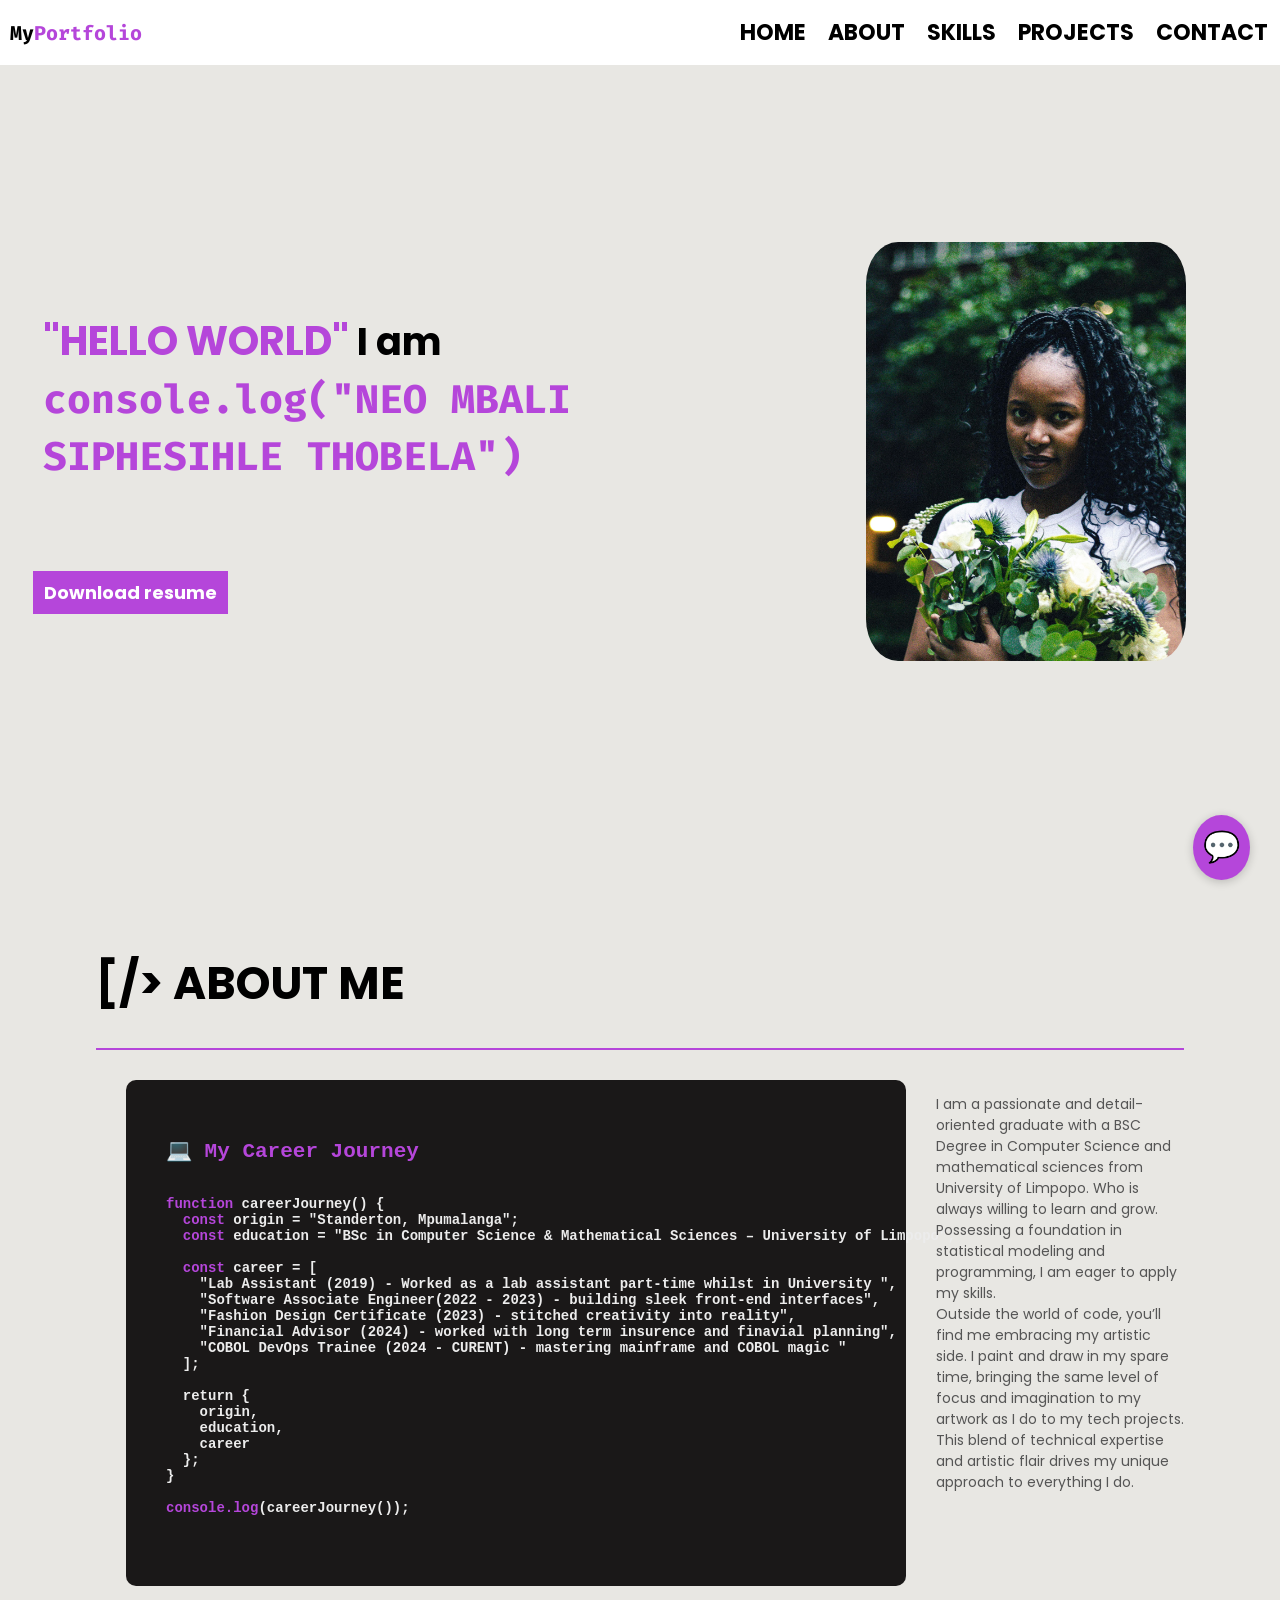
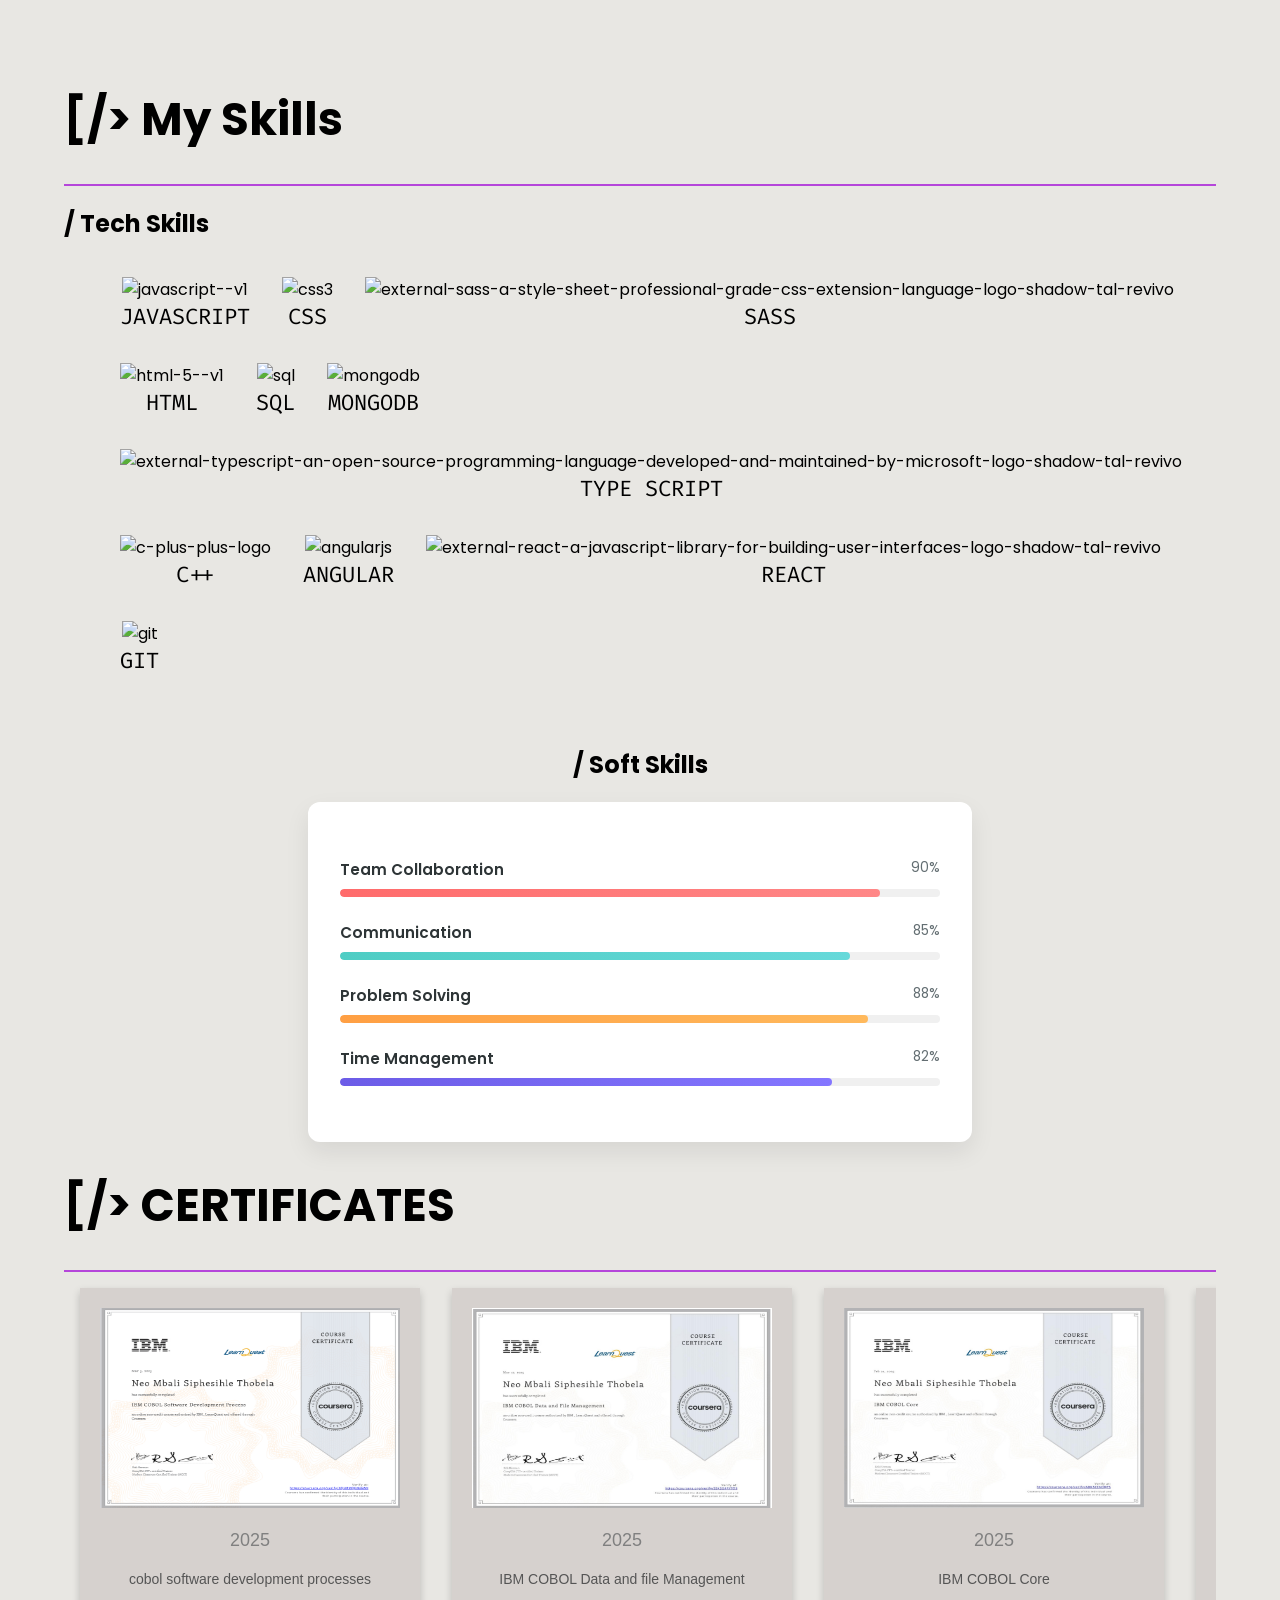
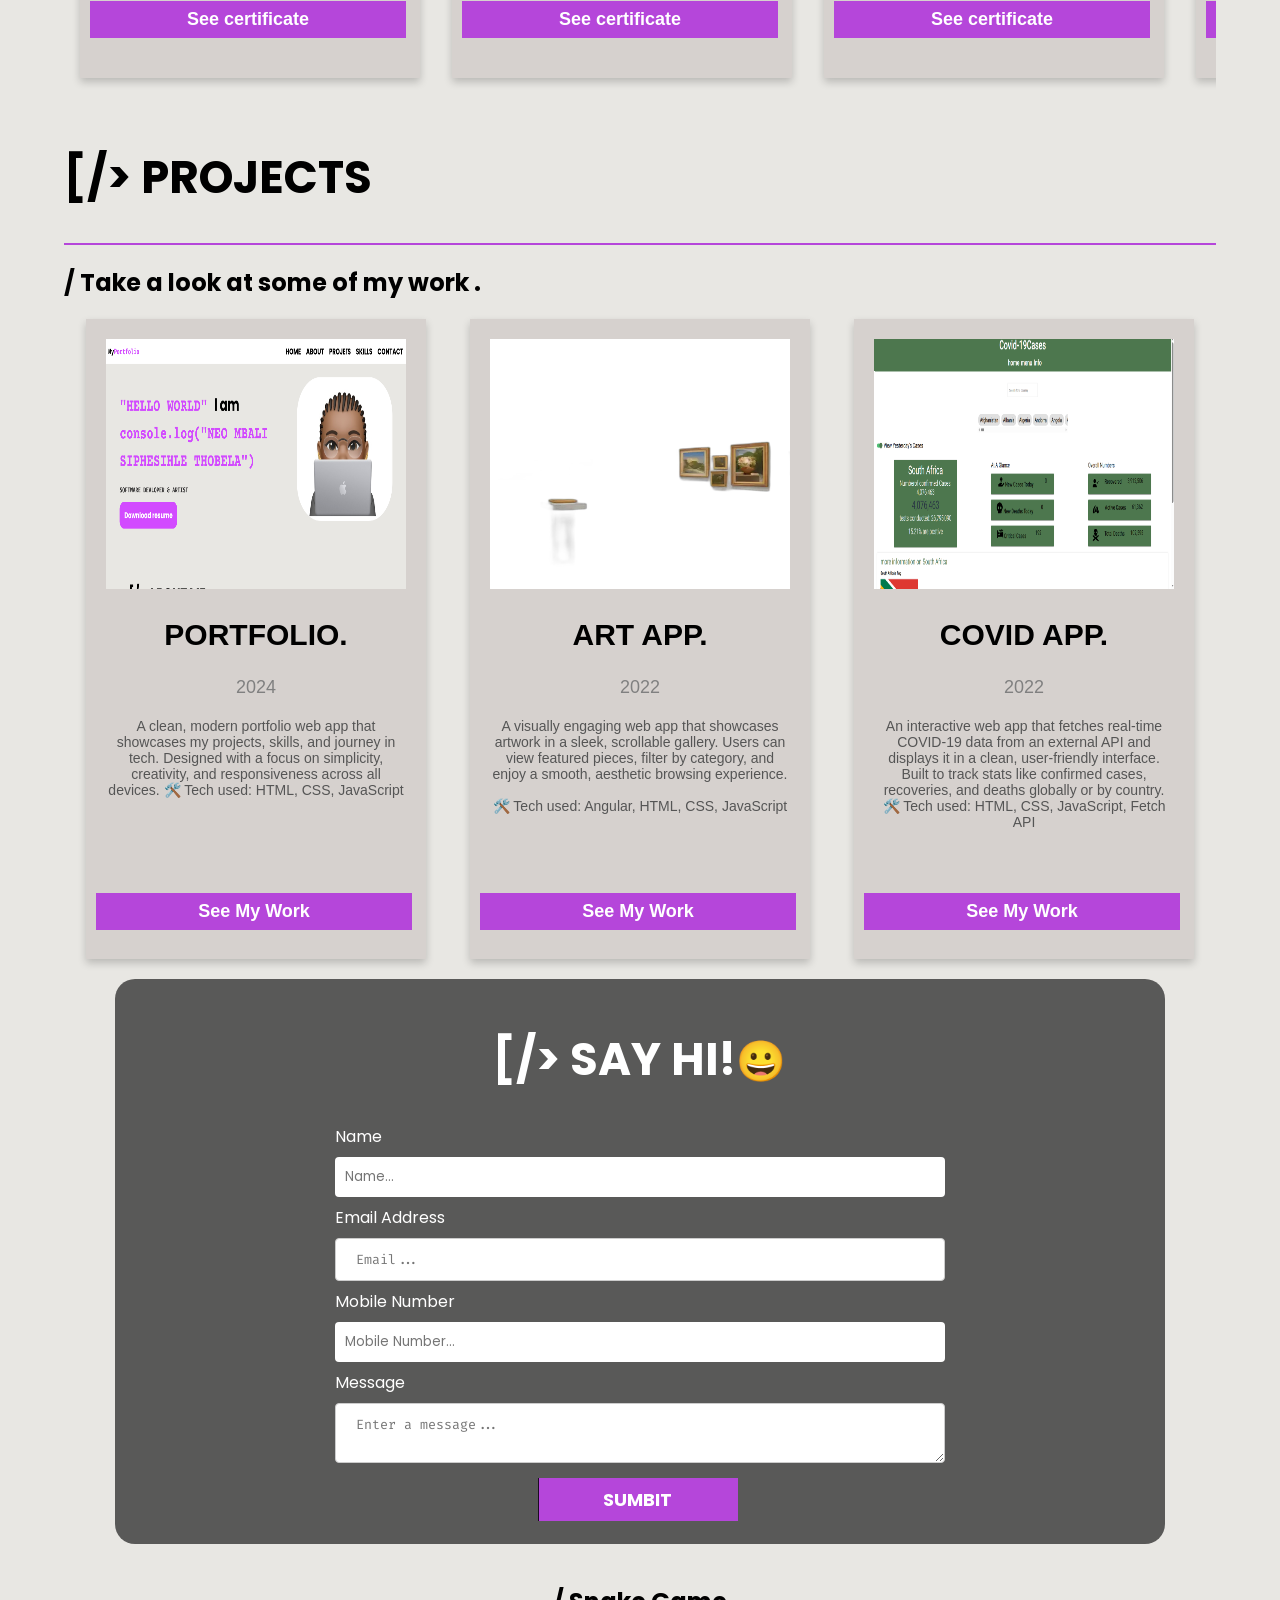
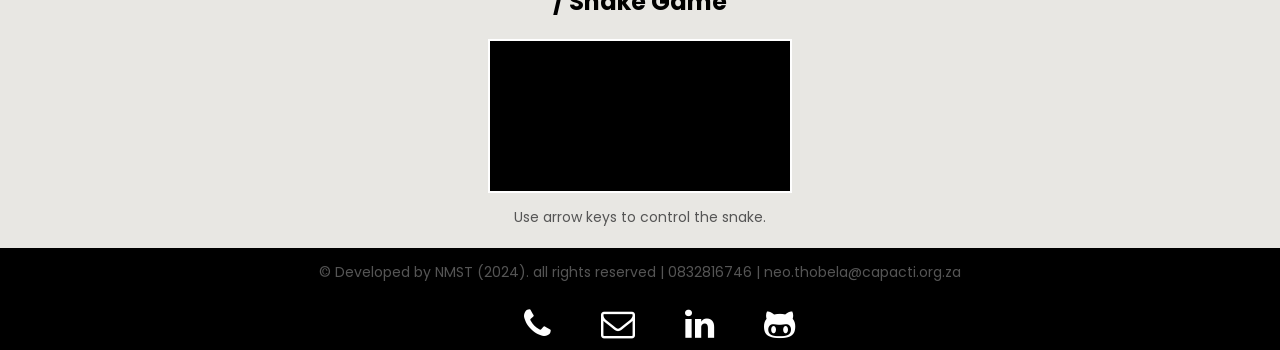
==== index.html @ 458a41be "add the links for my projects" ====
<!DOCTYPE html>
<html lang="en">
<head>
    <meta charset="UTF-8">
    <meta name="viewport" content="width=device-width, initial-scale=1.0">
<script src="https://cdn.jsdelivr.net/npm/typed.js@2.0.12"></script>
    <title>Neo Thobela Portfolio</title>
    <link rel="stylesheet" href="css/main.css">
    <style>
 
 /* IMPORTING FONTS */

@import url('https://fonts.googleapis.com/css2?family=Courier+Prime:ital,wght@0,400;0,700;1,400;1,700&display=swap');
@import url('https://fonts.googleapis.com/css2?family=Courier+Prime:ital,wght@0,400;0,700;1,400;1,700&family=VT323&display=swap');
@import url('https://fonts.googleapis.com/css2?family=Monoton&display=swap');
      @import url('https://fonts.googleapis.com/css2?family=Fira+Code:wght@300..700&display=swap');
        @import url('https://fonts.googleapis.com/css2?family=Poppins:ital,wght@0,400;0,500;0,600;0,700;0,800;1,300;1,700;1,800&display=swap');
        </style>
        
        <link rel="stylesheet" href="https://cdnjs.cloudflare.com/ajax/libs/font-awesome/4.7.0/css/font-awesome.min.css">
      </head>
<body>
<!-- THE NAVIGATION BAR -->
<div class="navbar ">
       
  <div class ="contents">
    <a href="#"class="logo" id="myPortfolio">My<span>Portfolio</span></a>
 
    
    <ul class="side-bar">
      <li onclick=hideSidebar()><i class="fa fa-times hamburger-btn" ></i></li>


      <a href="#home"><li class="side-navitems">HOME</li></a>
      <a href="#about"><li class="side-navitems">ABOUT</li></a>
      <a href="#skills"><li class="side-navitems">SKILLS</li></a>
      <a href="#projects"><li class="side-navitems">PROJECT</li></a>
      <a href="#contacts"><li class="side-navitems">CONTACT</li></a>
    </ul>

    <ul class="nav-items">
  
      <a href="#home" class="hideOnMobile"><li >HOME</li></a>
      <a href="#about" class="hideOnMobile"><li >ABOUT</li></a>
      <a href="#skills" class="hideOnMobile"><li >SKILLS</li></a>
      <a href="#projects" class="hideOnMobile"><li >PROJECTS</li></a>
  
      <a href="#contacts" class="hideOnMobile"><li >CONTACT</li></a>
    <a href="#" class="showOnMobile"> <li onclick=showSidebar()><i class="fa fa-bars hamburger-btn " ></i></li></a> 

    </ul>
  
  </div>
</div>
  <!-- THE MAIN DIV -->
  <div class="main-container fade-in">

    
      <!-- THE HOME PAGE -->
      <div class="homepage center-page" id="home">
<div class="section1">
 
  <div class="left-col animaion">
    <h2 class="font38" > <span class='heading'> "HELLO WORLD" </span> I am<span class='heading codefont'> console.log("NEO MBALI SIPHESIHLE THOBELA") </span>
    </h2>
    <h3 class="dev-section">
      <div class="typing-container">
       <h3><span class="typed-text"></span>
        <span class="cursor">&nbsp;</span></h3> 
    </div>
    </h3>
    <div class="button ">
      <div class="button-div">
        <a href="#" class="long-button " download="cv/neo TCV.pdf.pdf">Download resume</a>

      </div>
  
    </div>
   
    </div>
    <div class="right-col">

    <img src="images/neo (2).jpg" class="profilepicture" alt="profile picture">
  </div>
</div>
      </div>
      <div class="center" >
      <div class="aboutMe  " >
        <div class="aboutmediv">
        <h1 class="AboutMeHeading Courier-Prime" id="about">[/> ABOUT ME</h1>
<div class="purple-line "></div>

     <div class="flexcenter">
 <p class=" poppins  padddingtop30" >I am a passionate and detail-oriented graduate with a BSC Degree in
          Computer Science and mathematical sciences from University of Limpopo.
          Who is always willing to learn and grow. Possessing a foundation in statistical
          modeling and programming, I am eager to apply my skills.
         <br> Outside the world of code, you’ll find me embracing my artistic side. I paint and draw in my spare time, bringing the same level of focus and imagination to my artwork as I do to my tech projects. This blend of technical expertise and artistic flair drives my unique approach to everything I do.</p>
   <div class="padding30px">
  <section class="journey-section" style="    font-family: monospace;
    background:#1a1818;
    color: #ececec;
    padding: 2.5rem;
    border-radius: 10px;
    max-width: 700px;
    margin: auto;
    font-size: 14px;
    font-weight: bold;
">
  <h2 style="color: #b546da;">💻 My Career Journey</h2>
  <pre><code>
<span class="codecolor">function</span> careerJourney() {
  <span class="codecolor">const</span> origin = "Standerton, Mpumalanga";
  <span class="codecolor">const</span> education = "BSc in Computer Science & Mathematical Sciences – University of Limpopo";

  <span class="codecolor">const</span> career = [
    "Lab Assistant (2019) - Worked as a lab assistant part-time whilst in University ",
    "Software Associate Engineer(2022 - 2023) - building sleek front-end interfaces",
    "Fashion Design Certificate (2023) - stitched creativity into reality",
    "Financial Advisor (2024) - worked with long term insurence and finavial planning",
    "COBOL DevOps Trainee (2024 - CURENT) - mastering mainframe and COBOL magic "
  ];

  return {
    origin,
    education,
    career
  };
}

<span class="codecolor">console.log</span>(careerJourney());
  </code></pre>
</section>
   </div>
 
     </div>
       
        </div>
         
    </div>


    
    <!-- <h2 class="title">My Journey</h2>
    
    <div class="timeline">
        <div class="timeline-item">
           <img class="padding1em"  width="48" height="48" src="https://img.icons8.com/color/48/graduation-cap.png" alt="graduation-cap"/>
            <div class="content">
                <h3>2018-2021</h3>
                <h4>University Studies</h4>
                <p>Earned my BSc in Computer Science and Mathematical Science.</p>
            </div>
        </div>
        <div class="timeline-item">
          <img class="padding1em"  width="48" height="48" src="https://img.icons8.com/color/48/office.png" alt="office"/>
          <div class="content">
              <h3>2020</h3>
              <h4>LAB ASSISTANT</h4>
              <p>Worked as a lab assistant part-time whilst in the University of Limpopo.</p>
          </div>
      </div>
        <div class="timeline-item">
          <img class="padding1em"  width="48" height="48" src="https://img.icons8.com/color/48/permanent-job.png" alt="permanent-job"/>
            <div class="content">
                <h3>2022</h3>
                <h4>Software Associate Engineer</h4>
                <p>Worked as a front-end developer specializing in Angular & JavaScript.</p>
            </div>
        </div>

        <div class="timeline-item">
          <img class="padding1em"  width="64" height="64" src="https://img.icons8.com/external-itim2101-flat-itim2101/64/external-benefits-project-management-itim2101-flat-itim2101.png" alt="external-benefits-project-management-itim2101-flat-itim2101"/>
            <div class="content">
                <h3>2023</h3>
                <h4>Financial Advisor</h4>
                <p>Explored finance, helping clients with investments and insurance.</p>
            </div>
        </div>

        <div class="timeline-item">
          <img class="padding1em"  width="64" height="64" src="https://img.icons8.com/dusk/64/paint.png" alt="paint"/>
            <div class="content">
                <h3>2023</h3>
                <h4>Creative Journey</h4>
                <p>Explored my passion for sewing and painting, bringing creativity to life.</p>
            </div>
        </div>

        <div class="timeline-item">
          <img class="padding1em"  width="64" height="64" src="https://img.icons8.com/external-flaticons-lineal-color-flat-icons/64/external-career-seo-flaticons-lineal-color-flat-icons.png" alt="external-career-seo-flaticons-lineal-color-flat-icons"/>
            <div class="content">
                <h3>2024</h3>
                <h4>COBOL DEVELOPER INTERN</h4>
                <p>Joined Capaciti’s APSA COBOL program, sharpening my software skills again.</p>
            </div>
        </div>
    </div> -->

      <div class="skills background-color-white " >
        <h1 class="skillsHeading Courier-Prime " id="skills">
         [/> My Skills
        </h1>
        <div class="purple-line "></div>
        
        <div class text="skills-contanier">
          <h2 class="skillsHeading Courier-Prime " id="skills">
            / Tech Skills
           </h2>
          <ul class="contanier">
           
            <li class=" image">
              <div class="padding1em">
                <img width="96" height="96" src="https://img.icons8.com/color/96/javascript--v1.png" alt="javascript--v1"/>          
                  <div class="skillsname poppins">JAVASCRIPT</div>
            
                </div></li>
            <li class=" image">
              <div class="padding1em">
                <img width="96" height="96" src="https://img.icons8.com/color/96/css3.png" alt="css3"/>
                <div class="skillsname poppins">CSS</div>
            
                </div></li>
                <li class=" image">
                  <div class="padding1em">
                    <img width="96" height="96" src="https://img.icons8.com/external-tal-revivo-shadow-tal-revivo/96/external-sass-a-style-sheet-professional-grade-css-extension-language-logo-shadow-tal-revivo.png" alt="external-sass-a-style-sheet-professional-grade-css-extension-language-logo-shadow-tal-revivo"/>  
                    <div class="skillsname poppins">SASS</div>              
                    </div></li>
                <li class=" image">
                  <div class="padding1em">
                    <img width="96" height="96" src="https://img.icons8.com/color/96/html-5--v1.png" alt="html-5--v1"/>
                    
                <div class="skillsname poppins">HTML</div>
                
                    </div></li>
                    <li class=" image">
                      <div class="padding1em">
                        <img width="96" height="96" src="https://img.icons8.com/fluency/96/sql.png" alt="sql"/>                        
                    <div class="skillsname poppins">SQL</div>
                    
                        </div></li>
            <li class=" image">
              <div class="padding1em ">
                <img width="96" height="96" src="https://img.icons8.com/color/96/mongodb.png" alt="mongodb"/>                
            <div class="skillsname">MONGODB</div>
          </div></li>
          <li class=" image">
             <div class="padding1em">
              <img width="96" height="96" src="https://img.icons8.com/external-tal-revivo-shadow-tal-revivo/96/external-typescript-an-open-source-programming-language-developed-and-maintained-by-microsoft-logo-shadow-tal-revivo.png" alt="external-typescript-an-open-source-programming-language-developed-and-maintained-by-microsoft-logo-shadow-tal-revivo"/>  
              <div class="skillsname poppins">TYPE SCRIPT</div>
               </div></li>
            
                
           <li class=" image">
              <div class="padding1em">
                <img width="96" height="96" src="https://img.icons8.com/color/96/c-plus-plus-logo.png" alt="c-plus-plus-logo"/>                
            <div class="skillsname poppins">C++</div>
            
                </div></li>
                <li class=" image">
                  <div class="padding1em">
                    <img width="96" height="96" src="https://img.icons8.com/fluency/96/angularjs.png" alt="angularjs"/>         
                     <div class="skillsname poppins">ANGULAR</div>
                
                    </div></li>
                    <li class=" image">
                      <div class="padding1em">
                        <img width="96" height="96" src="https://img.icons8.com/external-tal-revivo-shadow-tal-revivo/96/external-react-a-javascript-library-for-building-user-interfaces-logo-shadow-tal-revivo.png" alt="external-react-a-javascript-library-for-building-user-interfaces-logo-shadow-tal-revivo"/>
                        <div class="skillsname poppins">REACT</div>
                        </div></li>
                        <li class=" image">
                          <div class="padding1em">
                            <img width="96" height="96" src="https://img.icons8.com/color/96/git.png" alt="git"/>  
                            <div class="skillsname poppins">GIT</div>                      
                            </div></li>
              </div>
          </ul>
         

      </div>
      <h2 class="skillsHeading Courier-Prime " id="skills">
        / Soft Skills
       </h2>
      <div class="skills-container">
        <div class="skill">
            <div class="skill-info">
                <span class="skill-name">Team Collaboration</span>
                <span class="skill-percent">90%</span>
            </div>
            <div class="skill-bar">
                <div class="skill-fill" style="--skill-level: 90%"></div>
            </div>
        </div>

        <div class="skill">
            <div class="skill-info">
                <span class="skill-name">Communication</span>
                <span class="skill-percent">85%</span>
            </div>
            <div class="skill-bar">
                <div class="skill-fill" style="--skill-level: 85%"></div>
            </div>
        </div>

        <div class="skill">
            <div class="skill-info">
                <span class="skill-name">Problem Solving</span>
                <span class="skill-percent">88%</span>
            </div>
            <div class="skill-bar">
                <div class="skill-fill" style="--skill-level: 88%"></div>
            </div>
        </div>

        <div class="skill">
            <div class="skill-info">
                <span class="skill-name">Time Management</span>
                <span class="skill-percent">82%</span>
            </div>
            <div class="skill-bar">
                <div class="skill-fill" style="--skill-level: 82%"></div>
            </div>
        </div>
      
    </div>
      <div class="projects-section width90" >
        
        <h1 class="heading60px  Courier-Prime "> [/> CERTIFICATES</h1>
        <div class="purple-line "></div>

        <div class="certificate-cards vertical-overflow ">

        <div class="card-certificate  margin1em">
          <img src="./images/certi1.png" alt="art gallery photo" style="width:300px; height:200px; background-color: white;">
          
          <p class="title">2025</p>
          <p>cobol software development processes</p>
          <a href="https://coursera.org/share/0268e23ae4b6493555a77211104128c8" class="long-button">See certificate</a>
        </div>
        <div class="card-certificate  margin1em">
          <img src="./images/cert2.PNG" alt="art gallery photo" style="width:300px; height:200px; background-color: white;">
         
          <p class="title">2025</p>
          <p>IBM COBOL Data and file Management</p>
          <a href="https://www.coursera.org/account/accomplishments/certificate/XQLMMQR4H6WX" class="long-button">See certificate</a>
        </div>
        <div class="card-certificate  margin1em">
          <img src="./images/cert3.PNG" alt="art gallery photo" style="width:300px; height:200px; background-color: white;">
          
          <p class="title">2025</p>
          <p>IBM COBOL Core</p>
          <a href="https://www.coursera.org/account/accomplishments/certificate/XQLMMQR4H6WX" class="long-button">See certificate</a>
        </div>
        <div class="card-certificate  margin1em">
          <img src="./images/cert4.PNG" alt="art gallery photo" style="width:300px; height:200px; background-color: white;">
          
          <p class="title">2025</p>
          <p>IMB COBOL Basics</p>
          <a href="https://www.coursera.org/account/accomplishments/certificate/XQLMMQR4H6WX" class="long-button">See certificate</a>
        </div>
        <div class="card-certificate  margin1em">
          <img src="./images/cert5.PNG" alt="art gallery photo" style="width:300px; height:200px; background-color: white;">
        
          <p class="title">2025</p>
          <p>Hands-on Introduction to Linux Commands and Shell Scripting</p>
          <a href="https://www.coursera.org/account/accomplishments/certificate/XQLMMQR4H6WX" class="long-button">See certificate</a>
        </div> 
        <div class="card-certificate  margin1em">
          <img src="./images/Capture.PNG" alt="art gallery photo" style="width:300px; height:200px; background-color: white;">
        
          <p class="title">2025</p>
          <p>COBOL Programming with VSCode</p>
          <a href="https://www.coursera.org/account/accomplishments/certificate/XQLMMQR4H6WX" class="long-button">See certificate</a>
        </div>
             </div>
             </div>

     <div class="  width90 exp-responsive">
      <h1 class="heading60px width30 Courier-Prime ">[/> PROJECTS</h1>
      <div class="purple-line "></div>
      <h2>/ Take a look at some of my work .</h2>

<div class="profile-cards ">

<div class="card">
  <img src="./images/portfolioApp.png" alt="art gallery photo" style="width:100%; height:250px; background-color: white;">
  <h2 class="project-heading">PORTFOLIO.</h2>
  <p class="title">2024</p>
  <p class="marginbottom45px" style ="height:130px">A clean, modern portfolio web app that showcases my projects, skills, and journey in tech. Designed with a focus on simplicity, creativity, and responsiveness across all devices.

🛠️ Tech used: HTML, CSS, JavaScript</p>
  <a href="https://github.com/neoThobela/myportfolio" class="long-button">See My Work</a>
</div>
<div class="card">
  <img src="./images/ART.webp" alt="art gallery photo" style="width:100%; height:250px; background-color: white;">
  <h2 class="project-heading">ART APP.</h2>
  <p class="title">2022</p>
  <p class="marginbottom45px"style ="height:130px">A visually engaging web app that showcases artwork in a sleek, scrollable gallery. Users can view featured pieces, filter by category, and enjoy a smooth, aesthetic browsing experience.
<br></br>
🛠️ Tech used: Angular, HTML, CSS, JavaScript</p>
  <a href="https://github.com/neoThobela/artApp" class="long-button">See My Work</a>
</div>
<div class="card">
  <img src="./images/covid19.png" alt="John" style="width:100%; height:250px">
  <h2 class="project-heading">COVID APP.</h2>
  <p class="title">2022</p>
  <p class="marginbottom45px" style ="height:130px">An interactive web app that fetches real-time COVID-19 data from an external API and displays it in a clean, user-friendly interface. Built to track stats like confirmed cases, recoveries, and deaths globally or by country.

🛠️ Tech used: HTML, CSS, JavaScript, Fetch API</p>
  <a href="https://github.com/neoThobela/covid-19" class="long-button">See My Work</a>
</div>
     </div> <div >
       
       
      </div>
    </div>
     </div>
     <div class="center">
      <div class="contact-me width82 boarderradius20px"  id="contacts">
        <div class="container1 overlay boarderradius20px">
          <div class="contact width60 boarderradius20px">
     <h1 class="white-font Courier-Prime">[/> SAY HI!<span style='font-size:40px;'>&#128512;</span>
</h1>
     <form action="" class="contact">
      <div  >

      <label for="name" class="white-font">Name</label>
      <input type="text"id="name"  placeholder="Name..." name="name">
      <label for="email" class="white-font">Email Address</label>
      <input type="email"id="email" placeholder="Email..." name="email">
      <label for="number" class="white-font">Mobile Number</label>
      <input type="text"id="number" placeholder="Mobile Number..."name="number">
<label for="message" class="white-font " >Message</label>
<textarea name="message" class="textarea poppins" id="message"placeholder="Enter a message..." ></textarea>

      </div>
<div class="width30 no-width">
  <a href="#" class="long-button poppins">SUMBIT</a>
</div>




</form>
</div>
          </div>
        </div>
      </div>
      <div class="game-container">
        <h2>/ Snake Game</h2>
        <canvas id="snakeCanvas"></canvas>
        <p>Use arrow keys to control the snake.</p>
    </div>
    
      <footer>
        <div id="chat-icon" class="chat-icon" onclick="toggleChatbot()">
          💬
      </div>
      
        <div id="chatbot" class="chatbot" style="display: none;">
          <div class="chat-header">
           
              <h3>🤖 Chat with Me !</h3>
              <span class="close-btn" onclick="toggleChatbot()">✖</span>
          </div>
          <div id="chatbox" class="chatbox"></div>
          <div class="input-container">
              <input type="text" id="userInput" class="user-input" placeholder="Type a message...">
              <button id="sendButton" class="send-button" onclick="sendMessage()">Send</button>
          </div>
      </div>
      
      
        <div class="footerCenter">
       <div class="footer">
        <p>&copy; Developed by NMST (2024). all rights reserved | 0832816746 | neo.thobela@capacti.org.za</p>
       </div>
          <ul class="socials">
           <a href="tel:27832816746"><li><i class="fa fa-phone" aria-hidden="true"></i></li></a> 
         
           <a href="mailto:neo.thobela0002@gmail.com"><li><i class="fa fa-envelope-o" aria-hidden="true"></i></li></a> 
           <a href="https://www.linkedin.com/in/neo-thobela-472512230/" target="_blank"><li><i class="fa fa-linkedin" aria-hidden="true"></i></li></a> 
            <a href="https://github.com/neoThobela" target=”_blank”><li><i class="fa fa-github-alt" aria-hidden="true"></i></li></a>
          </ul>
        </div>
      </footer>
      
      </div>
      

    </div>
    <!-- side nav -->
    <script src="script.js">
      
    </script>
</body>
</html>
---- css/main.css ----
body {
  background: #e8e7e3;
  font-family: "poppins";
  margin: 0;
  scroll-behavior: smooth;
}

.fade-in {
  opacity: 0; 
  animation: fadeIn 3s forwards; 
 
}

@keyframes fadeIn {
  to {
      opacity: 1; 
  }
}
.width70 {
  width: 70%;
}

.side-bar {
  display: flex;
  flex-direction: column;
  position: fixed;
  top: 0;
  right: 0;
  height: 100vh;
  width: 250px;
  z-index: 999;
  box-shadow: -10px 0 10px rgba(29, 29, 29, 0.7);
  margin-top: 0;
  width: 70%;
  background-color: #ccc;
  display: none;
}
.side-bar .side-navitems {
  padding: 12px;
  text-decoration: none;
  color: black;
  font-size: xx-large;
  z-index: 1000;
}

.hamburger-btn {
  color: black !important;
  padding-right: 57px;
  display: none;
}

.showOnMobile {
  display: none;
}

.navbar {
  background-color: white;
  padding-left: 10px;
  padding-right: 10px;
  cursor: context-menu;
  overflow: hidden;
  position: fixed;
  top: 0;
  width: 100%;
  z-index: 1000;
}
.navbar .contents {
  display: flex;
  justify-content: space-between;
  align-items: center;
  z-index: 1000;
}
.navbar .logo {
  text-decoration: none;
  font-weight: bold;
  font-family: "fira code";
  color: black;
  font-size: 20px;
  z-index: 1000;
}
.navbar .logo span {
  color: #b546da;
}
.navbar .nav-items {
  display: flex;
  justify-content: space-evenly;
  align-items: center;
  font-weight: bold;
}
.navbar .nav-items :hover {
  color: #b546da;
  font-weight: bold;
}

.navbar .nav-items a li {
  display: inline-block;
  padding-right: 1em;
  color: black;
}

.education {
  background-color: rgba(166, 152, 152, 0.2705882353);
  padding: 20px;
  margin: 30px;
  box-shadow: 0 4px 8px 0 rgba(0, 0, 0, 0.2);
  transition: transform 0.2s;
}
.codefont{
  font-family: Fira Code;
}
.education:hover {
  transform: scale(1.1);
}

.expirence  {
    display: flex;
    align-content: stretch;
    justify-content: center;
    flex-wrap: wrap;
  
}

h1 {
  font-size: 45px;
}

ul {
  list-style: none;
}

.center-page {
  align-content: center;
  height: 100vh;
}

.section1 {
  width: 96%;
  display: flex;
  flex-wrap: wrap;
  justify-content: space-around;
  align-items: center;
}

.left-col {
  width: 60%;
}
.padding30px{
  padding: 30px;
}
.flexcenter{
  display: flex;
  flex-direction: row-reverse;
  
}
.paddingbottom50px {
  padding-bottom: 50px;
}
.padddingtop30{
  padding-top: 30px;
}
.heading {
  color: #b546da;
  font-size: 40px;
}
.font38{
  font-size: 38px;
}
.vt323 {
  font-family: "VT323";
}

.primary-button {
  text-decoration: none;
  background-color: #b546da;
  padding: 20px;
  border-radius: 20px;
  color: white;
  font-weight: bold;
  text-align: center;
}



.center {
  display: flex;
  flex-direction: column;
  justify-content: center;
  align-items: center;
}
.center .aboutMe {
  display: flex;
  flex-direction: column;
  align-items: center;
}

.width82 {
  width: 82%;
}

.contanier {
  display: flex;
  flex-direction: row;
  text-align: center;
  flex-wrap: wrap;
}
.codecolor{
  color: #b546da;
}
.socials {
  display: flex;
  flex-direction: row;
  justify-content: center;
  margin: 0;
}

li i {
  padding: 10px 25px;
}

i:hover {
  color: #b546da;
}

.fa:hover {
  font-size: 36px !important;
}

.skillsname {
  font-size: 22px;
  font-family: "Fira Code" !important;
}

footer {
  width: 100%;
  background-color: black;
  color: #e8e7e3;
}

.container1 {
  align-content: space-around;
  display: flex;
  flex-direction: row;
  flex-wrap: wrap;
  justify-content: center;
}

html {
  scroll-behavior: smooth;
}

.image-html {
  width: 50%;
  height: 50%;
}

.contact {
  display: flex;
  flex-direction: column;
  justify-content: space-between;
  align-items: center;
}

input[type=text], input[type=email], .textarea {
  width: 100%;
  padding: 12px 20px;
  margin: 8px 0;
  display: inline-block;
  border: 1px solid #ccc;
  border-radius: 4px;
  box-sizing: border-box;
  font-family: "fira code";
}

.aboutMe {
  width: 85%;
  height: 100%;
  border-radius: 10px;
  padding: 20px;
}

.padding1em {
  padding: 1em;
}

.imgSkills {
  border: black 1px;
}
body {
  margin: 0;
  padding: 0;
}
.img-container {
  position: absolute;
  top: 50%;
  left: 50%;
  transform: translate(-50%, -50%);
  width: 800px;
  height: 533px;
}
.imageBox {
  position: absolute;
  top: 0;
  left: 0;
}
.imageAfter {
  width: 0;
  transition: 2s;
  overflow: hidden;
}
.img-container:hover .imageAfter {
  width: 100%;
}

.fa {
  color: white;
  font-size: 34px !important;
}

.projects-section {
  flex-wrap: wrap;
  align-content: stretch;
  justify-content: space-evenly;
  align-items: baseline;
  flex-direction: row;
}

.footerCenter {
  display: flex;
  flex-direction: column;
  flex-wrap: wrap;
  align-content: center;
}

.background-color-white {
  width: 90%;
  padding: 20px;
}

.heading70px {
  font-size: 0px;
}

.vl {
  border-left: 2px solid black;
  height: 500px;
}

.width30 {
  width: 30%;
}

.width55 {
  width: 55%;
}

.width70 {
  width: 70%;
}

.width100 {
  width: 100%;
}

.contact-me {
  margin-bottom: 20px;
  background-image: url('/myportfolio/images/Art\ Warehouse\ in\ Boeotia\ by\ A31\ Architecture\ \(1\).jfif');
  background-attachment: fixed;
  background-position: center;
  background-repeat: no-repeat;
  background-size: cover;
}

hr {
  color: #942222 !important;
}

.width60 {
  width: 60%;
}

.white-font {
  color: white;
}

.overlay {
  background-color: rgba(29, 29, 29, 0.7);
  padding: 1em;
}

.boarderradius20px {
  border-radius: 20px;
}

.width33 {
  width: 33%;
}

.width50 {
  width: 50%;
}

.width60 {
  width: 60%;
}

.dev-section {
  color: #3a3939;
}

.purple-line {
  border-bottom: 2px solid #b546da;
}

.monoton {
  font-family: "Monoton";
}

.width90 {
  width: 90%;
}

.width290PX {
  width: 290px;
}
.typed-text{
  color: black;
}
.cursor{
  color:#b546da;
}
.secondary-button {
  text-decoration: none;
  border: 2px solid #b546da;
  padding: 20px;
  border-radius: 20px;
  color: #b546da;
  font-weight: bold;
  text-align: center;
  margin: 24px 0;
}

.image {
  transition: transform 0.2s;
}

.image:hover { 
  transform: scale(1.5);
}
.profilepicture {
  margin: 10px 0 0 0;
  width: 100%; /* Makes the image responsive */
  max-width: 320px;
  border-radius: 10%;
  overflow: hidden;
  animation: imgFloat 6.2s ease-in-out infinite;
}


.profilepicture img {
  width: 100%; /* Adjusted for responsiveness */
  max-width: 100%; /* Ensures the image doesn't exceed the container's width */
  height: auto; /* Maintain aspect ratio */
  object-fit: cover; /* Ensures the image covers the area without distortion */
}


@keyframes imgFloat {
  50% {
    transform: translateY(10px);
    border-radius: 5%
  }
}
.card {
  box-shadow: 0 4px 8px 0 rgba(0, 0, 0, 0.2);
  max-width: 300px;
  margin: auto;
  text-align: center;
  font-family: arial;
  height: 600px;
  padding: 20px;
  background: rgba(166, 152, 152, 0.2705882353);
  transition: transform 0.2s;
}

.card:hover { 
  transform: scale(1.1);
}


/* timeline */

.title {
  font-size: 2.5rem;
  margin-bottom: 20px;
}

.timeline {
  position: relative;
  max-width: 800px;
  margin: 20px auto;
}

.timeline-item {
  display: flex;
  align-items: center;
  margin-bottom: 30px;
  opacity: 0;
  transform: translateX(-50px);
  transition: opacity 0.6s ease-out, transform 0.6s ease-out;
}

.timeline-item:nth-child(even) {
  flex-direction: row-reverse;
  transform: translateX(50px);
}

.icon {
  width: 60px;
  height: 60px;
  background: #8a185d;
  color: white;
  font-size: 24px;
  border-radius: 50%;
  display: flex;
  justify-content: center;
  align-items: center;
  margin: 0 15px;
  box-shadow: 0px 4px 10px rgba(0, 0, 0, 0.2);
}

.content {
  background: white;
  padding: 15px 20px;
  border-radius: 8px;
  box-shadow: 0px 4px 10px rgba(0, 0, 0, 0.1);
  text-align: left;
  max-width: 500px;
}



h4 {
  font-weight: 600;
  margin: 5px 0;
}

p {
  font-size: 14px;
  color: #555;
}

/* Timeline animation */
.show {
  opacity: 1;
  transform: translateX(0);
}
.game-container {
  text-align: center;
  margin: 20px auto;
}

canvas {
  background-color: black; /* Ensure it's visible */
  display: block;
  margin: auto;
  border: 2px solid white;
}


@media (max-width: 600px) {
  .timeline-item {
      flex-direction: column;
      text-align: center;
  }
  
  .timeline-item:nth-child(even) {
      flex-direction: column;
  }

  .content {
      text-align: center;
  }
}



.title {
  color: grey;
  font-size: 18px;
}

.button {
  display: flex;
}

.button-div {
  margin-right: 66px;
}

a {
  text-decoration: none;
  font-size: 22px;
  color: black;
}

.long-button-black {
  border: none;
  outline: 0;
  display: inline-block;
  padding: 8px;
  color: black;
  border: 2px solid black;
  text-align: center;
  width: 100%;
  font-size: 18px;
  text-decoration: none;
  font-weight: bold;
  text-align: center;
  margin-left: -10px;
  cursor: pointer;
  position: relative;
  text-decoration: none;
  overflow: hidden;
  z-index: 1;
  font-family: inherit;
}

.long-button {
  border: none;
  outline: 0;
  display: inline-block;
  padding: 8px;
  color: white;
  background-color: #b546da;
  text-align: center;
  width: 100%;
  font-size: 18px;
  text-decoration: none;
  font-weight: bold;
  text-align: center;
  margin-left: -10px;
  cursor: pointer;
  position: relative;
  text-decoration: none;
  overflow: hidden;
  z-index: 1;
  font-family: inherit;
}

.long-button::before {
  content: "";
  position: absolute;
  left: 0;
  top: 0;
  width: 100%;
  height: 100%;
  background-color: black;
  color: white;
  transform: translateX(-100%);
  transition: all 0.3s;
  z-index: -1;
}

.long-button:hover::before {
  transform: translateX(0);
}

.profile-cards {
  display: flex;
  margin-bottom: 20PX;
  flex-wrap: wrap;
  align-content: space-between;
  justify-content: space-between;
}

.project-heading {
  font-size: 30px;
  font-weight: 900;
}

.marginbottom45px {
  margin-bottom: 45px;
}

@media screen and (max-width: 1024px) {
  .contanier {
    display: flex;
    flex-direction: row;
    justify-content: flex-start;
    text-align: center;
    flex-wrap: wrap;
    align-items: flex-end;
  }
  .skills {
    width: 87%;
  }
  .skills-conainer {
    width: 90%;
  }
  .hideOnMobile {
    display: none;
  }
  .showOnMobile {
    display: block;
  }
}


@media all and (max-width: 766px) {
  .width33 {
    width: 52%;
  }
  .section1 {
    display: flex;
    justify-content: space-around;
    align-items: center;
    flex-wrap: wrap;
    height: 150vh;
    padding-top: 78px;
    flex-direction: column;
}
.center-page {
  align-content: center;
  height: 155vh;
}
  
  .expirence {
    display: flex;
    align-content: stretch;
    justify-content: center;
  }
  .projects-section {
    display: flex;
    flex-wrap: wrap;
    align-content: center;
    justify-content: space-evenly;
    align-items: baseline;
    flex-direction: column;
  }
  .project {
    display: flex;
    flex-wrap: nowrap;
    justify-content: space-evenly;
    align-items: flex-start;
    flex-direction: column;
  }
}
@media all and (max-width: 768px) {
  .width33 {
    width: 52%;
  }
  .expirence {
    display: flex;
    align-content: stretch;
    justify-content: center;
  }
}
@media all and (max-width: 675px) {
  .center-page {
    height: 100%;
  }
  .expirence {
    display: flex;
    align-content: stretch;
    justify-content: center;
  }
  .section1 {
    display: flex;
    justify-content: space-around;
    align-items: center;
    flex-wrap: wrap;
    height: 150vh;
    padding-top: 78px;
    flex-wrap: nowrap;
  }
  .expirence {
    display: flex;
    align-content: stretch;
    justify-content: center;
  }
  .button-div {
    margin-right: 45px;
  }
  .exp-responsive {
    display: flex;
    flex-direction: column;
    flex-wrap: wrap;
    align-content: center;
    justify-content: center;
  }
  .long-button {
    width: 194px;
    margin-bottom: 20px;
  }
  .contact {
    display: flex;
    align-items: center;
    justify-content: center;
  }
  .no-width {
    width: 75%;
  }
  .card {
    margin-bottom: 20px;
  }
}
@media all and (max-width: 412px) {
  .section1 {
    display: flex;
    justify-content: space-evenly;
    align-items: center;
    flex-direction: column;
    flex-wrap: wrap;
    align-content: center;
  }
  .expirence {
    display: flex;
    align-content: stretch;
    justify-content: center;
  }
  .left-col {
    height: 47vh;
    width: 60%;
    padding-top: 113px;
    font-size: 14px;
  }
  .contanier {
    display: flex;
    flex-direction: column;
    justify-content: flex-start;
    text-align: center;
    flex-wrap: wrap;
    align-items: flex-end;
    align-content: flex-start;
  }
  .aboutMe {
    margin-top: 123px;
  }
}
@media all and (max-width: 375px) {
  .center-page {
    align-content: center;
    height: 144vh;
  }
  .profilepicture {
    max-width: 510px;
    max-height: 510px;
    border-radius: 0;
    padding-top: 121px;
  }
  .left-col {
    height: 47vh;
    width: 60%;
    padding-top: 113px;
    font-size: 14px;
  }
  .image {
    width: 90%;
  }
  .projects-section {
    display: flex;
    flex-wrap: wrap;
    align-content: stretch;
    justify-content: space-evenly;
    align-items: baseline;
    flex-direction: column;
  }
  .project {
    flex-wrap: wrap;
  }
  .projects-section .width60 {
    width: 100%;
  }
  p {
    width: 100% !important;
  }
  .hamburger-btn {
    padding-right: 30px;
  }
}
.chatbot {
  width: 300px;
  border: 1px solid #ddd;
  border-radius: 20px;
  overflow: hidden;
  background-color: #fff;
  box-shadow: 0 4px 10px rgba(0, 0, 0, 0.1);
  margin-bottom: 25px;
}

.chatbox {
  height: 400px;
  padding: 10px;
  overflow-y: scroll;
  border-bottom: 1px solid #ddd;
}

.message {
  padding: 10px;
  margin-bottom: 10px;
  border-radius: 10px;
  max-width: 80%;
}

.user-message {
  background-color: #b546da;
  align-self: flex-end;
  color: #ffffff;
}

.bot-message {
  background-color: #464545;
  color: #ffffff;
}

.input-container {
  display: flex;
}

input[type=text] {
  width: 100%;
  padding: 10px;
  border: none;
  outline: none;
  font-family: "poppins";
}

button {
  width: 20%;
  background-color: #b546da;

  color: white;
  border: none;
  cursor: pointer;
  font-family: "poppins";
} 

  
.chat-icon {
  position: fixed;
  bottom: 20px;
  right: 30px;
  font-size: 30px;
  cursor: pointer;
  background-color: #b546da;

  color: white;
  border-radius: 50%;
  padding: 10px;
  box-shadow: 0 2px 10px rgba(0, 0, 0, 0.2);
  z-index: 1000;
}

.chatbot {
  position: fixed;
  bottom: 70px; 
  right: 30px;
  border: 1px solid #ccc;
  border-radius: 17px;
  background-color: white;
  display: flex;
  flex-direction: column;
}

.chatbox {
  height: 350px;
  overflow-y: auto;
  padding: 10px;
  border-bottom: 1px solid #ccc;
 
}

.user-input {
  padding: 10px;
  border: none;
  border-top: 1px solid #ccc;
  outline: none;
 
}  

.chat-header {
  background-color: #b546da;
  background-image: linear-gradient(#8a185d, #b546da);
  color: white;
  padding: 10px;
  display: flex;
  justify-content: space-between;
  align-items: center;
}


.close-btn {
  cursor: pointer;
  font-size: 20px;
  background: none;
  border: none;
  color: white;
}

.input-container {
  display: flex;
  padding: 10px;
}

.user-input {
  flex-grow: 1;
  padding: 10px;
  border: 1px solid #ccc;
  border-radius: 5px 0 0 5px;
  outline: none;
}

.send-button {
  padding: 10px 15px;
  border: none;
  background-color: #b546da;
   background-image: linear-gradient(#8a185d, #b546da);
  color: white;
  border-radius: 0 5px 5px 0;
  cursor: pointer;
}


.skills-container {
  background: white;
  padding: 2rem;
  border-radius: 12px;
  box-shadow: 0 10px 25px rgba(0,0,0,0.08);
  width: 90%;
  max-width: 600px;
}

.skill {
  margin: 1.5rem 0;
  position: relative;
}

.skill-info {
  display: flex;
  justify-content: space-between;
  margin-bottom: 0.5rem;
}

.skill-name {
  color: #2d3436;
  font-weight: 600;
  font-size: 0.95rem;
  transition: transform 0.3s ease;
}

.skill-percent {
  color: #636e72;
  font-size: 0.85rem;
}

.skill-bar {
  background: #f0f0f0;
  height: 8px;
  border-radius: 4px;
  overflow: hidden;
}

.skill-fill {
  height: 100%;
  border-radius: 4px;
  width: 0;
  animation: fill 1.5s ease-in-out forwards;
}

/* Skill Colors */
.skill:nth-child(1) .skill-fill {
  background: linear-gradient(90deg, #ff6b6b, #ff8787);
}

.skill:nth-child(2) .skill-fill {
  background: linear-gradient(90deg, #4ecdc4, #66d9da);
}

.skill:nth-child(3) .skill-fill {
  background: linear-gradient(90deg, #ff9f43, #ffb95c);
}

.skill:nth-child(4) .skill-fill {
  background: linear-gradient(90deg, #6c5ce7, #8476ff);
}

/* Animation */
@keyframes fill {
  from { width: 0; }
  to { width: var(--skill-level); }
}

/* Hover Effects */
.skill:hover .skill-name {
  transform: translateX(5px);
}

.skill:hover .skill-bar {
  box-shadow: inset 0 2px 8px rgba(0,0,0,0.05);
}

@media (max-width: 480px) {
  .skills-container {
      padding: 1.5rem;
  }
  
  .skill-name {
      font-size: 0.85rem;
  }
  
  .skill-percent {
      font-size: 0.75rem;
  }
}
.vertical-overflow{
  
  overflow-x: auto;
}
.certificate-cards {
  display: flex;
  margin-bottom: 20px;
}
.margin1em{
  margin: 1em;
}
.card-certificate {
  box-shadow: 0 4px 8px 0 rgba(0, 0, 0, 0.2);
  max-width: 100%;
  margin: auto;
  text-align: center;
  font-family: arial;
  height: 350px;
  padding: 20px;
  background: rgba(166, 152, 152, 0.2705882353);
    margin: 1em;
}
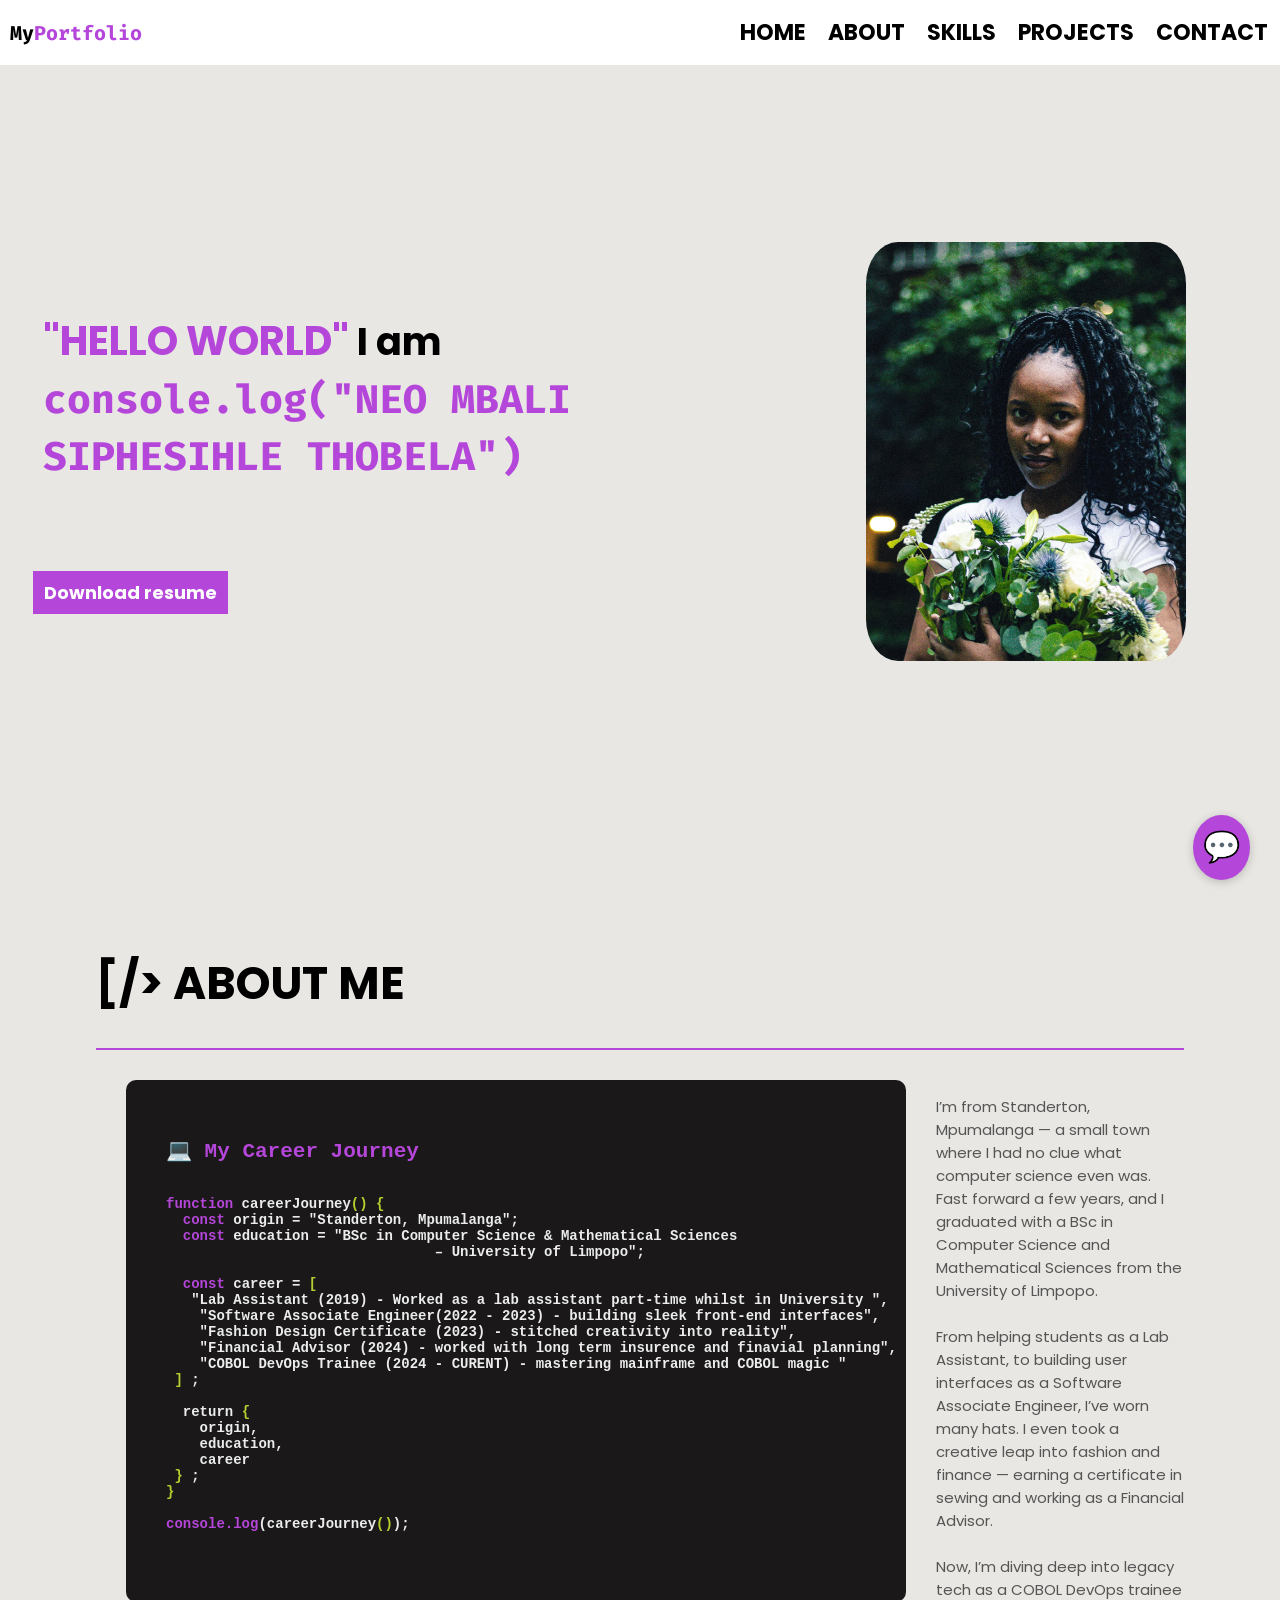
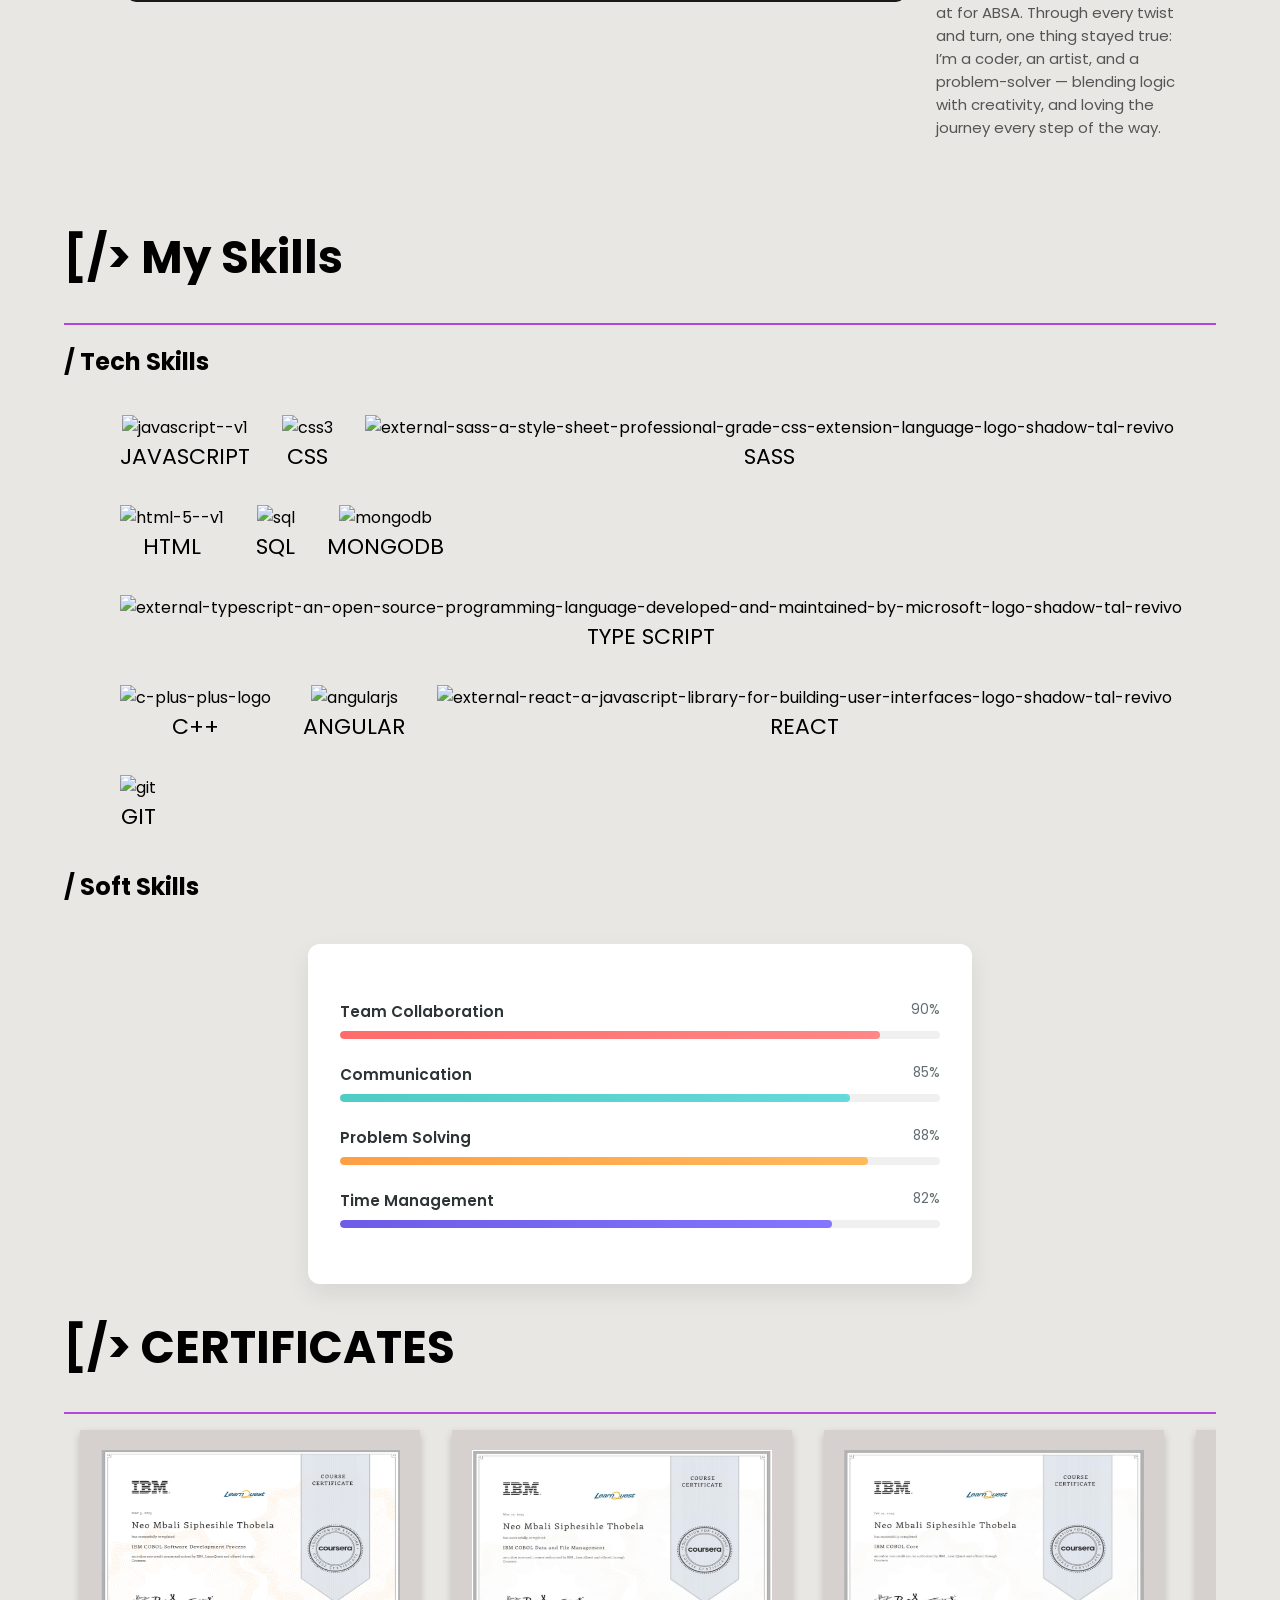
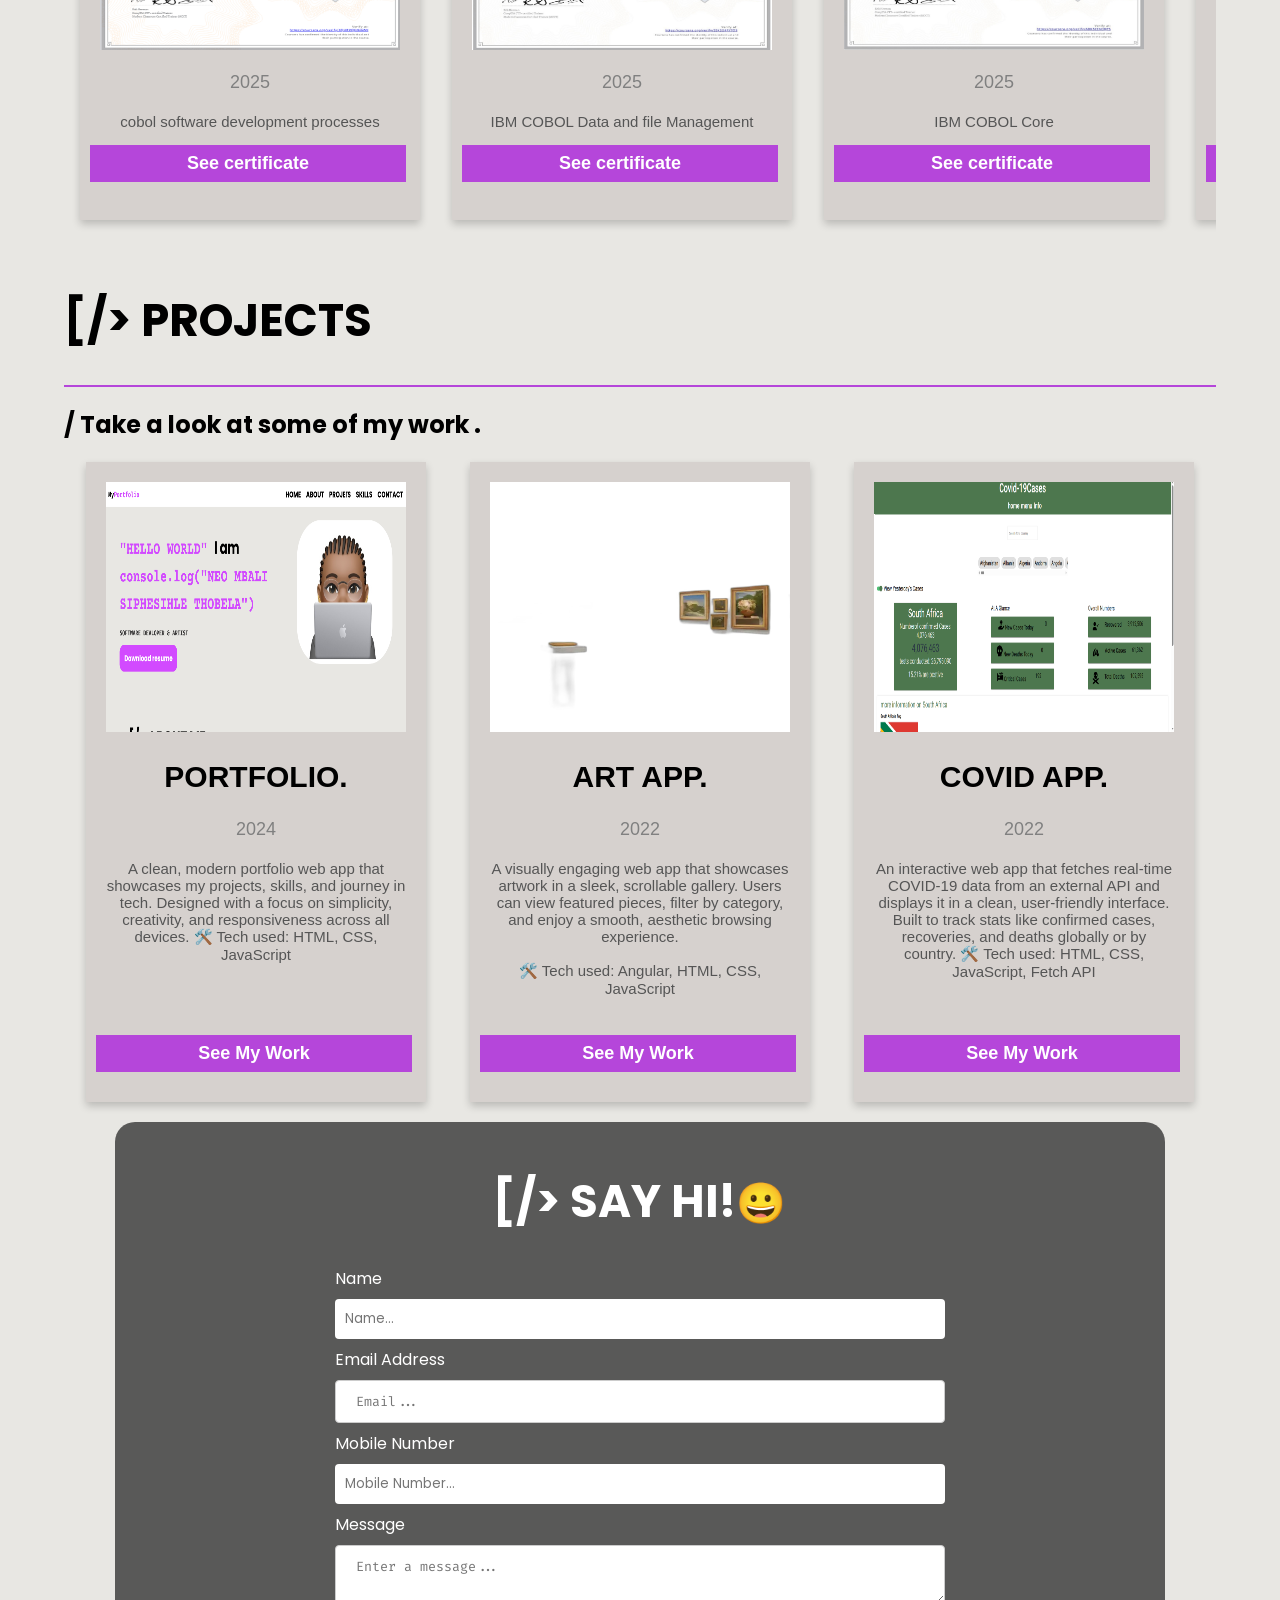
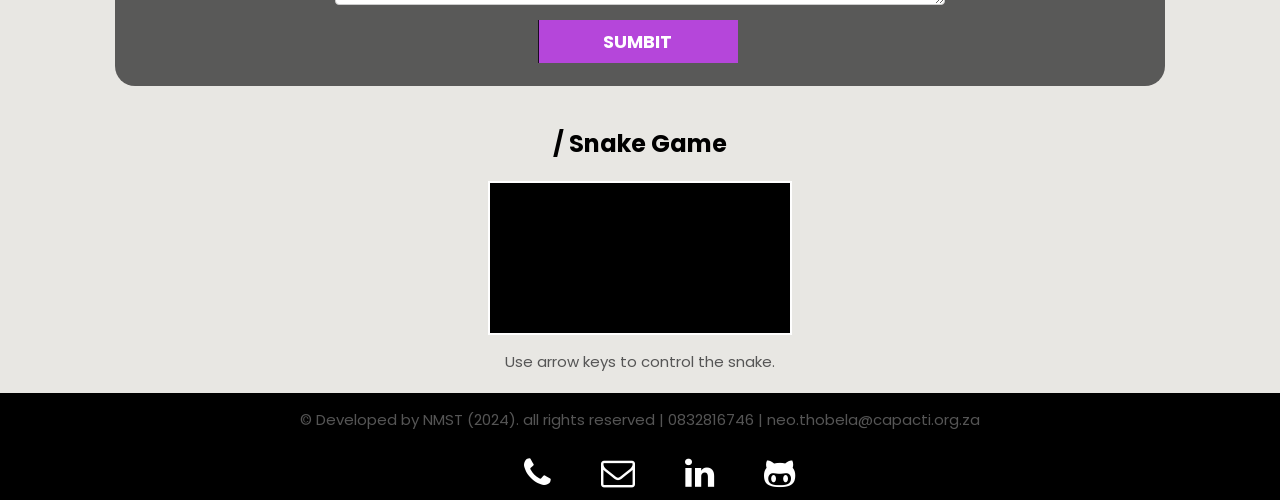
==== commit a3d445ef: "update about me" ====
--- a/index.html
+++ b/index.html
@@ -71,7 +71,7 @@
     </h3>
     <div class="button ">
       <div class="button-div">
-        <a href="#" class="long-button " download="cv/neo TCV.pdf.pdf">Download resume</a>
+        <a href="./cv/neo TCV.pdf.pdf" class="long-button " download="./cv/neo TCV.pdf.pdf">Download resume</a>
 
       </div>
   
@@ -91,12 +91,16 @@
 <div class="purple-line "></div>
 
      <div class="flexcenter">
- <p class=" poppins  padddingtop30" >I am a passionate and detail-oriented graduate with a BSC Degree in
-          Computer Science and mathematical sciences from University of Limpopo.
-          Who is always willing to learn and grow. Possessing a foundation in statistical
-          modeling and programming, I am eager to apply my skills.
-         <br> Outside the world of code, you’ll find me embracing my artistic side. I paint and draw in my spare time, bringing the same level of focus and imagination to my artwork as I do to my tech projects. This blend of technical expertise and artistic flair drives my unique approach to everything I do.</p>
-   <div class="padding30px">
+      <div class="center">
+
+      
+ <p class=" poppins  padddingtop30" >I’m from Standerton, Mpumalanga — a small town where I had no clue what computer science even was. Fast forward a few years, and I graduated with a BSc in Computer Science and Mathematical Sciences from the University of Limpopo.
+<br></br>
+From helping students as a Lab Assistant, to building user interfaces as a Software Associate Engineer, I’ve worn many hats. I even took a creative leap into fashion and finance — earning a certificate in sewing and working as a Financial Advisor.
+<br></br>
+Now, I’m diving deep into legacy tech as a COBOL DevOps trainee at  for ABSA. Through every twist and turn, one thing stayed true: I’m a coder, an artist, and a problem-solver — blending logic with creativity, and loving the journey every step of the way.</p>
+</div>  
+<div class="padding30px">
   <section class="journey-section" style="    font-family: monospace;
     background:#1a1818;
     color: #ececec;
@@ -109,26 +113,27 @@
 ">
   <h2 style="color: #b546da;">💻 My Career Journey</h2>
   <pre><code>
-<span class="codecolor">function</span> careerJourney() {
+<span class="codecolor">function</span> careerJourney<span class="bracketcolor">()</span> <span class="bracketcolor">{</span>
   <span class="codecolor">const</span> origin = "Standerton, Mpumalanga";
-  <span class="codecolor">const</span> education = "BSc in Computer Science & Mathematical Sciences – University of Limpopo";
-
-  <span class="codecolor">const</span> career = [
-    "Lab Assistant (2019) - Worked as a lab assistant part-time whilst in University ",
+  <span class="codecolor">const</span> education = "BSc in Computer Science & Mathematical Sciences
+                                – University of Limpopo";
+
+  <span class="codecolor">const</span> career = <span class="bracketcolor">[</span>
+   <span>"Lab Assistant (2019) - Worked as a lab assistant part-time whilst in University ",
     "Software Associate Engineer(2022 - 2023) - building sleek front-end interfaces",
     "Fashion Design Certificate (2023) - stitched creativity into reality",
     "Financial Advisor (2024) - worked with long term insurence and finavial planning",
-    "COBOL DevOps Trainee (2024 - CURENT) - mastering mainframe and COBOL magic "
-  ];
-
-  return {
+    "COBOL DevOps Trainee (2024 - CURENT) - mastering mainframe and COBOL magic "</span> 
+ <span class="bracketcolor">]</span> ;
+
+  return <span class="bracketcolor">{</span>
     origin,
     education,
     career
-  };
-}
-
-<span class="codecolor">console.log</span>(careerJourney());
+ <span class="bracketcolor">}</span> ;
+<span class="bracketcolor">}</span>
+
+<span class="codecolor">console.log</span>(careerJourney<span class="bracketcolor">()</span>);
   </code></pre>
 </section>
    </div>
@@ -211,76 +216,76 @@
            
             <li class=" image">
               <div class="padding1em">
-                <img width="96" height="96" src="https://img.icons8.com/color/96/javascript--v1.png" alt="javascript--v1"/>          
+                <img width="75" height="75" src="https://img.icons8.com/color/75/javascript--v1.png" alt="javascript--v1"/>          
                   <div class="skillsname poppins">JAVASCRIPT</div>
             
                 </div></li>
             <li class=" image">
               <div class="padding1em">
-                <img width="96" height="96" src="https://img.icons8.com/color/96/css3.png" alt="css3"/>
+                <img width="75" height="75" src="https://img.icons8.com/color/75/css3.png" alt="css3"/>
                 <div class="skillsname poppins">CSS</div>
             
                 </div></li>
                 <li class=" image">
                   <div class="padding1em">
-                    <img width="96" height="96" src="https://img.icons8.com/external-tal-revivo-shadow-tal-revivo/96/external-sass-a-style-sheet-professional-grade-css-extension-language-logo-shadow-tal-revivo.png" alt="external-sass-a-style-sheet-professional-grade-css-extension-language-logo-shadow-tal-revivo"/>  
+                    <img width="75" height="75" src="https://img.icons8.com/external-tal-revivo-shadow-tal-revivo/75/external-sass-a-style-sheet-professional-grade-css-extension-language-logo-shadow-tal-revivo.png" alt="external-sass-a-style-sheet-professional-grade-css-extension-language-logo-shadow-tal-revivo"/>  
                     <div class="skillsname poppins">SASS</div>              
                     </div></li>
                 <li class=" image">
                   <div class="padding1em">
-                    <img width="96" height="96" src="https://img.icons8.com/color/96/html-5--v1.png" alt="html-5--v1"/>
+                    <img width="75" height="75" src="https://img.icons8.com/color/75/html-5--v1.png" alt="html-5--v1"/>
                     
                 <div class="skillsname poppins">HTML</div>
                 
                     </div></li>
                     <li class=" image">
                       <div class="padding1em">
-                        <img width="96" height="96" src="https://img.icons8.com/fluency/96/sql.png" alt="sql"/>                        
+                        <img width="75" height="75" src="https://img.icons8.com/fluency/75/sql.png" alt="sql"/>                        
                     <div class="skillsname poppins">SQL</div>
                     
                         </div></li>
             <li class=" image">
               <div class="padding1em ">
-                <img width="96" height="96" src="https://img.icons8.com/color/96/mongodb.png" alt="mongodb"/>                
+                <img width="75" height="75" src="https://img.icons8.com/color/75/mongodb.png" alt="mongodb"/>                
             <div class="skillsname">MONGODB</div>
           </div></li>
           <li class=" image">
              <div class="padding1em">
-              <img width="96" height="96" src="https://img.icons8.com/external-tal-revivo-shadow-tal-revivo/96/external-typescript-an-open-source-programming-language-developed-and-maintained-by-microsoft-logo-shadow-tal-revivo.png" alt="external-typescript-an-open-source-programming-language-developed-and-maintained-by-microsoft-logo-shadow-tal-revivo"/>  
+              <img width="75" height="75" src="https://img.icons8.com/external-tal-revivo-shadow-tal-revivo/75/external-typescript-an-open-source-programming-language-developed-and-maintained-by-microsoft-logo-shadow-tal-revivo.png" alt="external-typescript-an-open-source-programming-language-developed-and-maintained-by-microsoft-logo-shadow-tal-revivo"/>  
               <div class="skillsname poppins">TYPE SCRIPT</div>
                </div></li>
             
                 
            <li class=" image">
               <div class="padding1em">
-                <img width="96" height="96" src="https://img.icons8.com/color/96/c-plus-plus-logo.png" alt="c-plus-plus-logo"/>                
+                <img width="75" height="75" src="https://img.icons8.com/color/75/c-plus-plus-logo.png" alt="c-plus-plus-logo"/>                
             <div class="skillsname poppins">C++</div>
             
                 </div></li>
                 <li class=" image">
                   <div class="padding1em">
-                    <img width="96" height="96" src="https://img.icons8.com/fluency/96/angularjs.png" alt="angularjs"/>         
+                    <img width="75" height="75" src="https://img.icons8.com/fluency/75/angularjs.png" alt="angularjs"/>         
                      <div class="skillsname poppins">ANGULAR</div>
                 
                     </div></li>
                     <li class=" image">
                       <div class="padding1em">
-                        <img width="96" height="96" src="https://img.icons8.com/external-tal-revivo-shadow-tal-revivo/96/external-react-a-javascript-library-for-building-user-interfaces-logo-shadow-tal-revivo.png" alt="external-react-a-javascript-library-for-building-user-interfaces-logo-shadow-tal-revivo"/>
+                        <img width="75" height="75" src="https://img.icons8.com/external-tal-revivo-shadow-tal-revivo/75/external-react-a-javascript-library-for-building-user-interfaces-logo-shadow-tal-revivo.png" alt="external-react-a-javascript-library-for-building-user-interfaces-logo-shadow-tal-revivo"/>
                         <div class="skillsname poppins">REACT</div>
                         </div></li>
                         <li class=" image">
                           <div class="padding1em">
-                            <img width="96" height="96" src="https://img.icons8.com/color/96/git.png" alt="git"/>  
+                            <img width="75" height="75" src="https://img.icons8.com/color/75/git.png" alt="git"/>  
                             <div class="skillsname poppins">GIT</div>                      
                             </div></li>
               </div>
           </ul>
          
-
-      </div>
-      <h2 class="skillsHeading Courier-Prime " id="skills">
+<h2 class="skillsHeading Courier-Prime " id="skills">
         / Soft Skills
        </h2>
+      </div>
+      
       <div class="skills-container">
         <div class="skill">
             <div class="skill-info">
@@ -375,7 +380,7 @@
              </div>
              </div>
 
-     <div class="  width90 exp-responsive">
+     <div class="  width90 exp-responsive" id="projects">
       <h1 class="heading60px width30 Courier-Prime ">[/> PROJECTS</h1>
       <div class="purple-line "></div>
       <h2>/ Take a look at some of my work .</h2>
--- a/css/main.css
+++ b/css/main.css
@@ -227,7 +227,7 @@
 
 .skillsname {
   font-size: 22px;
-  font-family: "Fira Code" !important;
+ 
 }
 
 footer {
@@ -363,7 +363,7 @@
 
 .contact-me {
   margin-bottom: 20px;
-  background-image: url('/myportfolio/images/Art\ Warehouse\ in\ Boeotia\ by\ A31\ Architecture\ \(1\).jfif');
+  background-image: url('/images/Art\ Warehouse\ in\ Boeotia\ by\ A31\ Architecture\ \(1\).jfif');
   background-attachment: fixed;
   background-position: center;
   background-repeat: no-repeat;
@@ -377,7 +377,9 @@
 .width60 {
   width: 60%;
 }
-
+.bracketcolor{
+  color:#b5cf31;
+}
 .white-font {
   color: white;
 }
@@ -545,7 +547,7 @@
 }
 
 p {
-  font-size: 14px;
+  font-size: 15px;
   color: #555;
 }
 
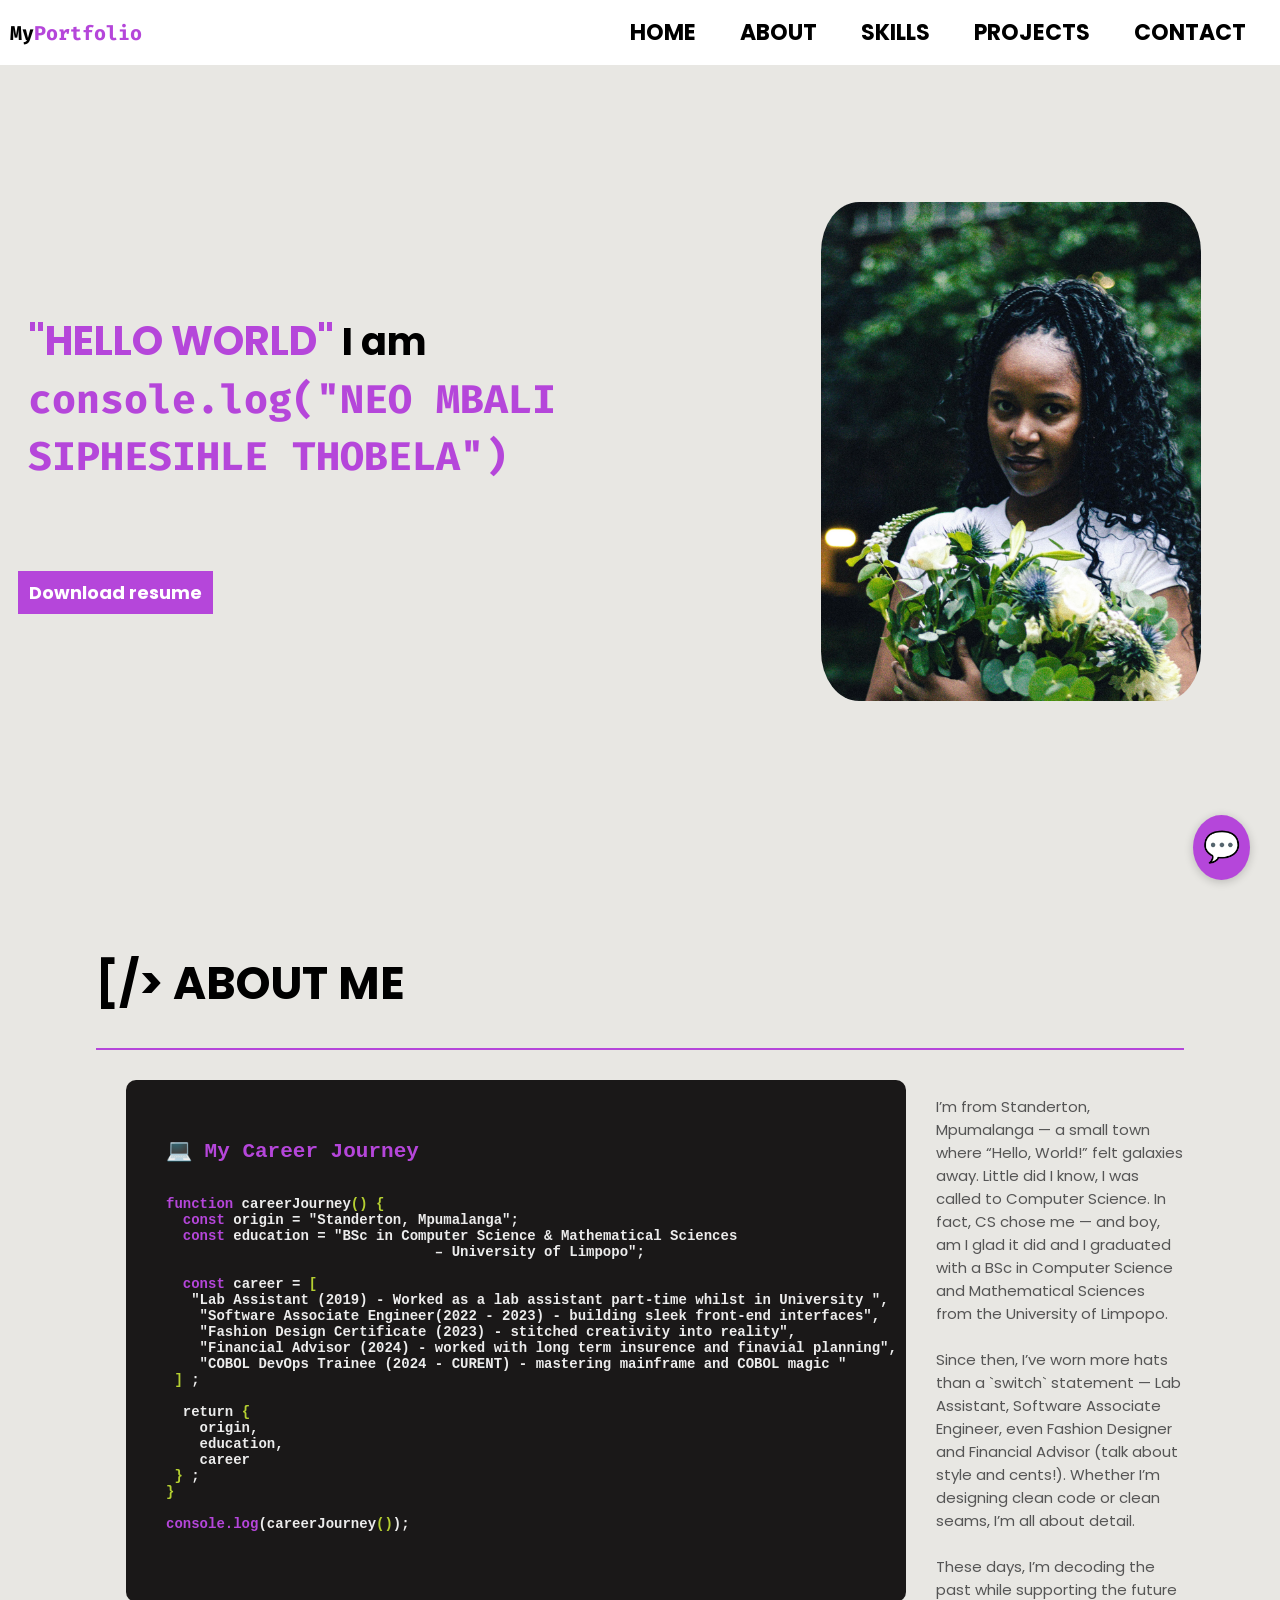
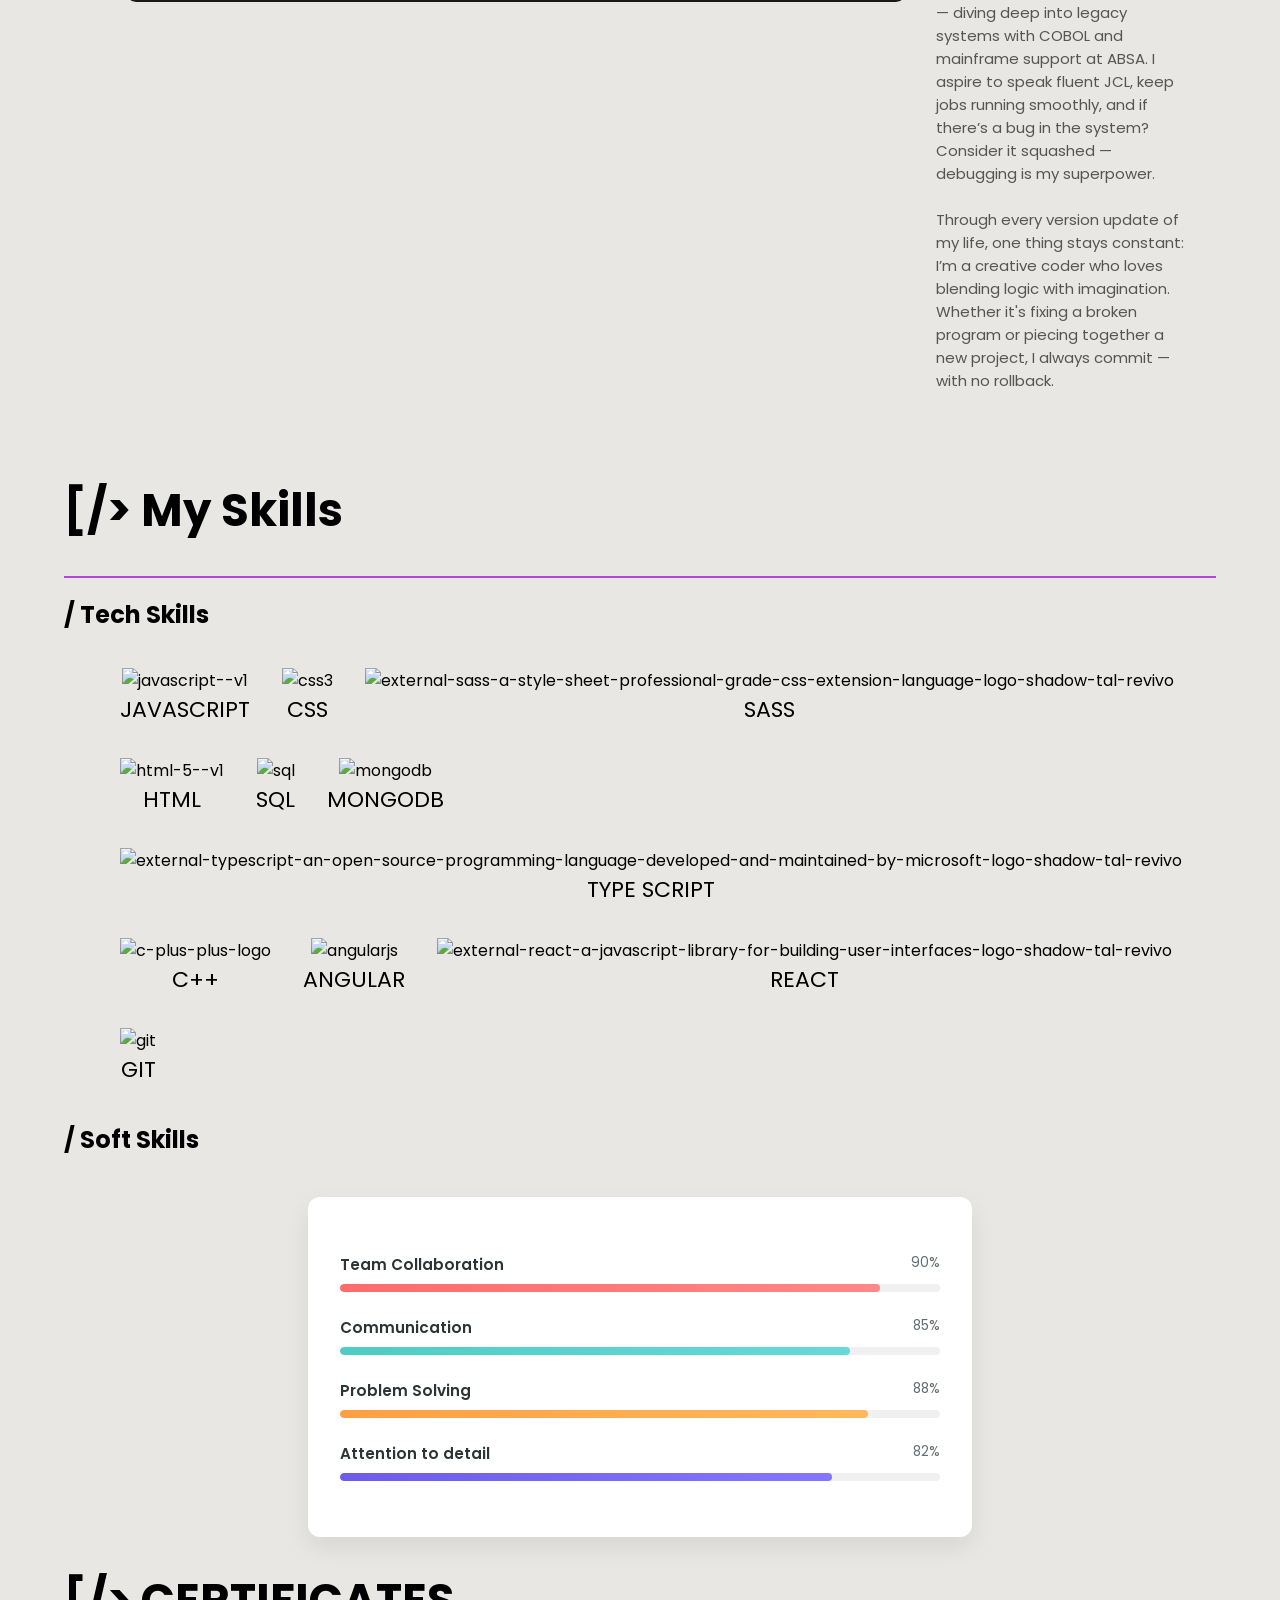
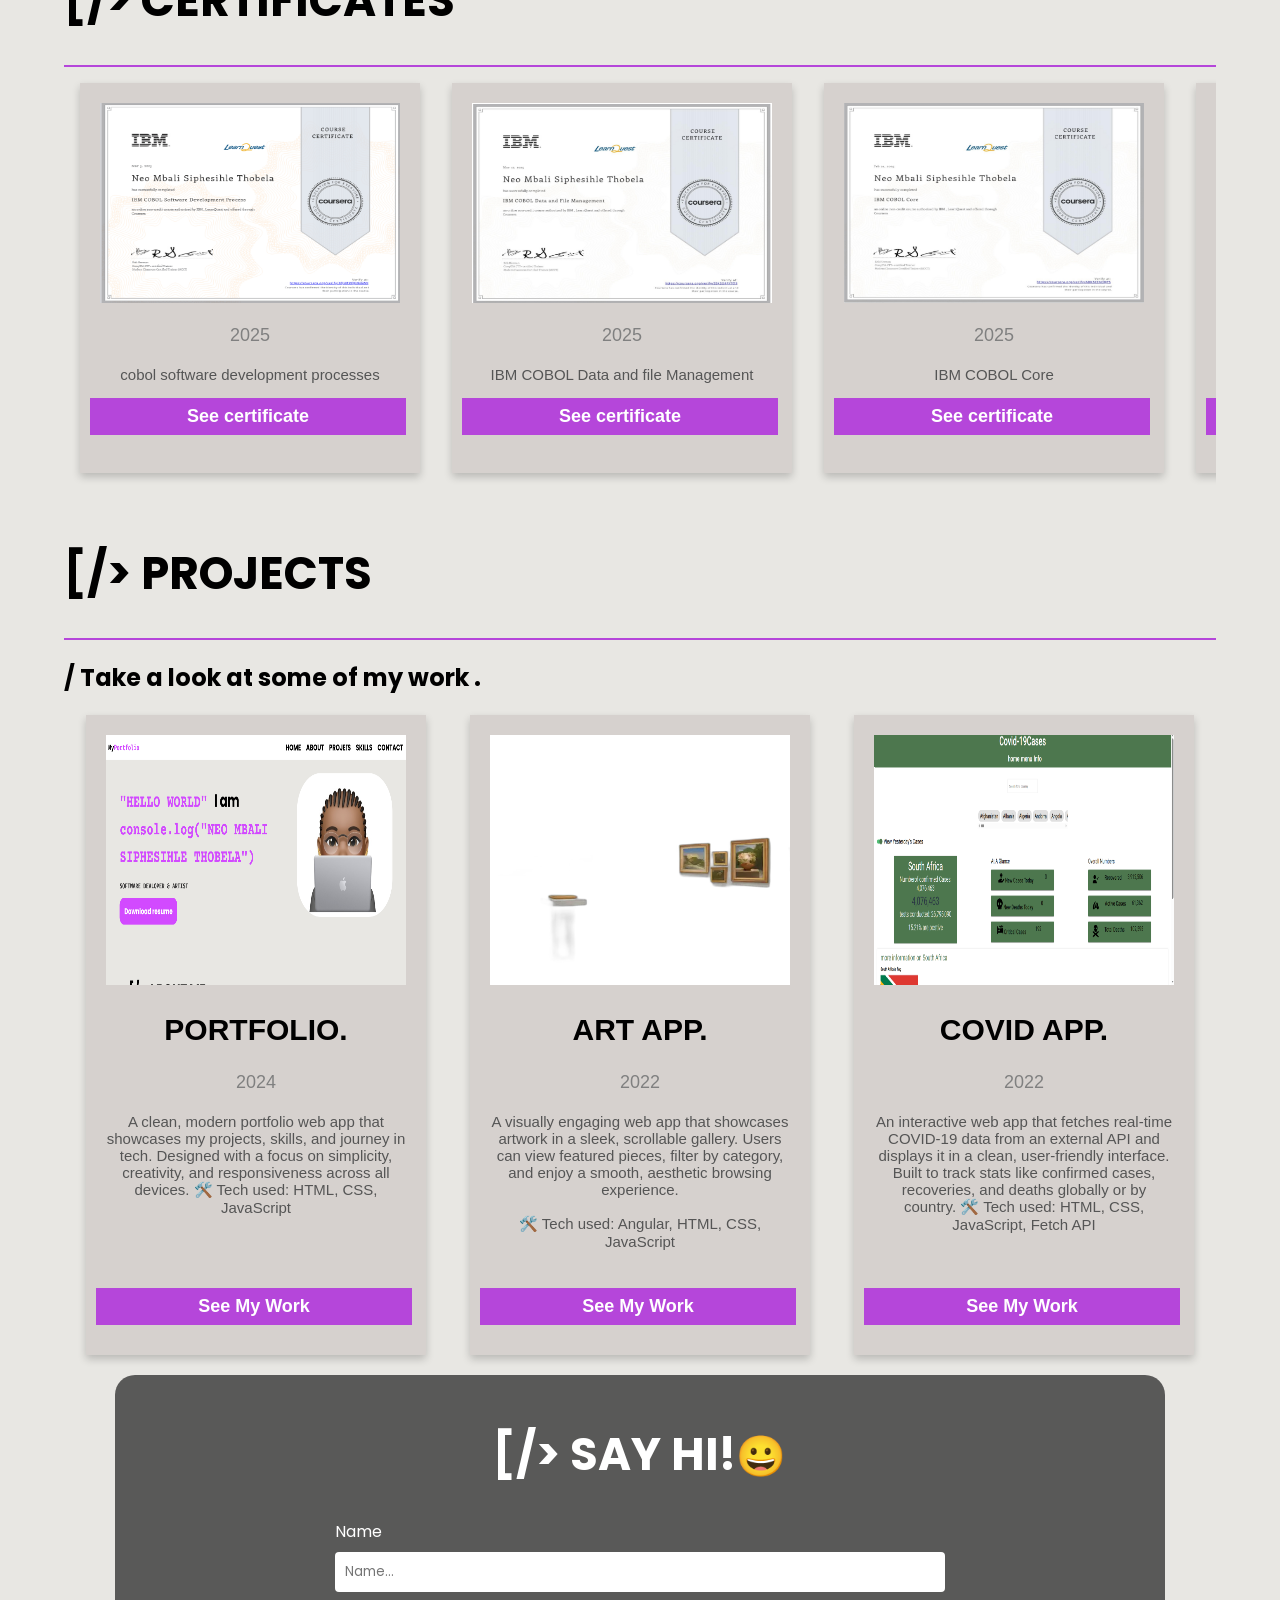
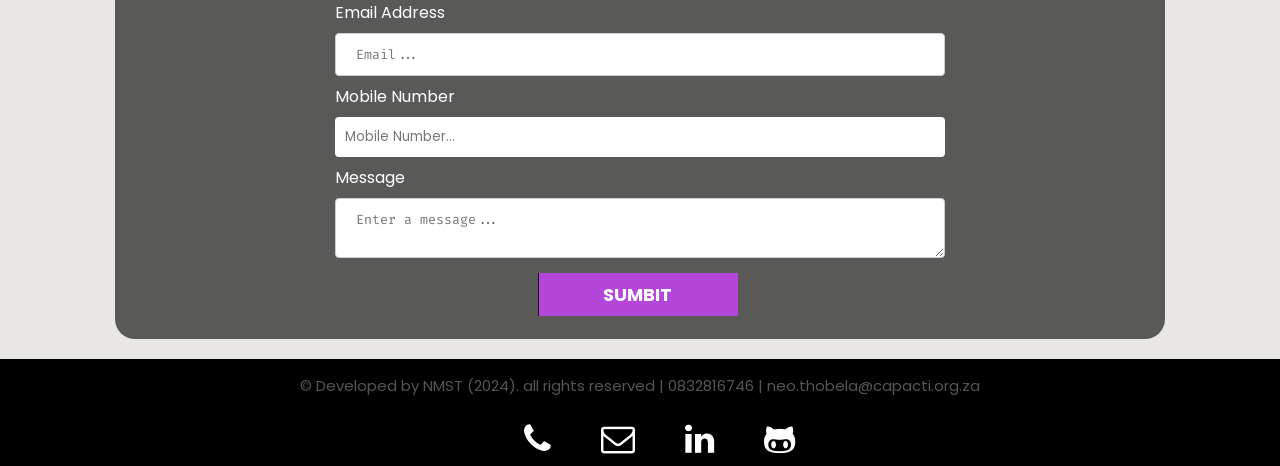
==== commit 817de7c0: "about me update" ====
--- a/index.html
+++ b/index.html
@@ -94,11 +94,15 @@
       <div class="center">
 
       
- <p class=" poppins  padddingtop30" >I’m from Standerton, Mpumalanga — a small town where I had no clue what computer science even was. Fast forward a few years, and I graduated with a BSc in Computer Science and Mathematical Sciences from the University of Limpopo.
-<br></br>
-From helping students as a Lab Assistant, to building user interfaces as a Software Associate Engineer, I’ve worn many hats. I even took a creative leap into fashion and finance — earning a certificate in sewing and working as a Financial Advisor.
-<br></br>
-Now, I’m diving deep into legacy tech as a COBOL DevOps trainee at  for ABSA. Through every twist and turn, one thing stayed true: I’m a coder, an artist, and a problem-solver — blending logic with creativity, and loving the journey every step of the way.</p>
+<p class="poppins padddingtop30">
+I’m from Standerton, Mpumalanga — a small town where “Hello, World!” felt galaxies away. Little did I know, I was called to Computer Science. In fact, CS chose me — and boy, am I glad it did and I graduated with a BSc in Computer Science and Mathematical Sciences from the University of Limpopo.
+  <br></br>  
+  Since then, I’ve worn more hats than a `switch` statement — Lab Assistant, Software Associate Engineer, even Fashion Designer and Financial Advisor (talk about style and cents!). Whether I’m designing clean code or clean seams, I’m all about detail.
+  <br></br>
+   These days, I’m decoding the past while supporting the future — diving deep into legacy systems with COBOL and mainframe support at ABSA. I aspire to speak fluent JCL, keep jobs running smoothly, and if there’s a bug in the system? Consider it squashed — debugging is my superpower.
+  <br></br>
+  Through every version update of my life, one thing stays constant: I’m a creative coder who loves blending logic with imagination. Whether it's fixing a broken program or piecing together a new project, I always commit — with no rollback.
+</p>
 </div>  
 <div class="padding30px">
   <section class="journey-section" style="    font-family: monospace;
@@ -146,62 +150,7 @@
 
 
     
-    <!-- <h2 class="title">My Journey</h2>
     
-    <div class="timeline">
-        <div class="timeline-item">
-           <img class="padding1em"  width="48" height="48" src="https://img.icons8.com/color/48/graduation-cap.png" alt="graduation-cap"/>
-            <div class="content">
-                <h3>2018-2021</h3>
-                <h4>University Studies</h4>
-                <p>Earned my BSc in Computer Science and Mathematical Science.</p>
-            </div>
-        </div>
-        <div class="timeline-item">
-          <img class="padding1em"  width="48" height="48" src="https://img.icons8.com/color/48/office.png" alt="office"/>
-          <div class="content">
-              <h3>2020</h3>
-              <h4>LAB ASSISTANT</h4>
-              <p>Worked as a lab assistant part-time whilst in the University of Limpopo.</p>
-          </div>
-      </div>
-        <div class="timeline-item">
-          <img class="padding1em"  width="48" height="48" src="https://img.icons8.com/color/48/permanent-job.png" alt="permanent-job"/>
-            <div class="content">
-                <h3>2022</h3>
-                <h4>Software Associate Engineer</h4>
-                <p>Worked as a front-end developer specializing in Angular & JavaScript.</p>
-            </div>
-        </div>
-
-        <div class="timeline-item">
-          <img class="padding1em"  width="64" height="64" src="https://img.icons8.com/external-itim2101-flat-itim2101/64/external-benefits-project-management-itim2101-flat-itim2101.png" alt="external-benefits-project-management-itim2101-flat-itim2101"/>
-            <div class="content">
-                <h3>2023</h3>
-                <h4>Financial Advisor</h4>
-                <p>Explored finance, helping clients with investments and insurance.</p>
-            </div>
-        </div>
-
-        <div class="timeline-item">
-          <img class="padding1em"  width="64" height="64" src="https://img.icons8.com/dusk/64/paint.png" alt="paint"/>
-            <div class="content">
-                <h3>2023</h3>
-                <h4>Creative Journey</h4>
-                <p>Explored my passion for sewing and painting, bringing creativity to life.</p>
-            </div>
-        </div>
-
-        <div class="timeline-item">
-          <img class="padding1em"  width="64" height="64" src="https://img.icons8.com/external-flaticons-lineal-color-flat-icons/64/external-career-seo-flaticons-lineal-color-flat-icons.png" alt="external-career-seo-flaticons-lineal-color-flat-icons"/>
-            <div class="content">
-                <h3>2024</h3>
-                <h4>COBOL DEVELOPER INTERN</h4>
-                <p>Joined Capaciti’s APSA COBOL program, sharpening my software skills again.</p>
-            </div>
-        </div>
-    </div> -->
-
       <div class="skills background-color-white " >
         <h1 class="skillsHeading Courier-Prime " id="skills">
          [/> My Skills
@@ -319,7 +268,7 @@
 
         <div class="skill">
             <div class="skill-info">
-                <span class="skill-name">Time Management</span>
+                <span class="skill-name">Attention to detail</span>
                 <span class="skill-percent">82%</span>
             </div>
             <div class="skill-bar">
@@ -340,42 +289,42 @@
           
           <p class="title">2025</p>
           <p>cobol software development processes</p>
-          <a href="https://coursera.org/share/0268e23ae4b6493555a77211104128c8" class="long-button">See certificate</a>
+          <a href="./images/certi1.png" class="long-button" target="_blank">See certificate</a>
         </div>
         <div class="card-certificate  margin1em">
           <img src="./images/cert2.PNG" alt="art gallery photo" style="width:300px; height:200px; background-color: white;">
          
           <p class="title">2025</p>
           <p>IBM COBOL Data and file Management</p>
-          <a href="https://www.coursera.org/account/accomplishments/certificate/XQLMMQR4H6WX" class="long-button">See certificate</a>
+          <a href="./images/cert2.PNG" class="long-button" target="_blank">See certificate</a>
         </div>
         <div class="card-certificate  margin1em">
           <img src="./images/cert3.PNG" alt="art gallery photo" style="width:300px; height:200px; background-color: white;">
           
           <p class="title">2025</p>
           <p>IBM COBOL Core</p>
-          <a href="https://www.coursera.org/account/accomplishments/certificate/XQLMMQR4H6WX" class="long-button">See certificate</a>
+          <a href="./images/cert3.PNG" class="long-button" target="_blank">See certificate</a>
         </div>
         <div class="card-certificate  margin1em">
           <img src="./images/cert4.PNG" alt="art gallery photo" style="width:300px; height:200px; background-color: white;">
           
           <p class="title">2025</p>
           <p>IMB COBOL Basics</p>
-          <a href="https://www.coursera.org/account/accomplishments/certificate/XQLMMQR4H6WX" class="long-button">See certificate</a>
+          <a href="./images/cert4.PNG" class="long-button" target="_blank">See certificate</a>
         </div>
         <div class="card-certificate  margin1em">
           <img src="./images/cert5.PNG" alt="art gallery photo" style="width:300px; height:200px; background-color: white;">
         
           <p class="title">2025</p>
           <p>Hands-on Introduction to Linux Commands and Shell Scripting</p>
-          <a href="https://www.coursera.org/account/accomplishments/certificate/XQLMMQR4H6WX" class="long-button">See certificate</a>
+          <a href="./images/cert5.PNG" class="long-button"target="_blank">See certificate</a>
         </div> 
         <div class="card-certificate  margin1em">
           <img src="./images/Capture.PNG" alt="art gallery photo" style="width:300px; height:200px; background-color: white;">
         
           <p class="title">2025</p>
           <p>COBOL Programming with VSCode</p>
-          <a href="https://www.coursera.org/account/accomplishments/certificate/XQLMMQR4H6WX" class="long-button">See certificate</a>
+          <a href="./images/Capture.PNG" class="long-button"target="_blank">See certificate</a>
         </div>
              </div>
              </div>
@@ -451,11 +400,11 @@
           </div>
         </div>
       </div>
-      <div class="game-container">
+      <!-- <div class="game-container">
         <h2>/ Snake Game</h2>
         <canvas id="snakeCanvas"></canvas>
         <p>Use arrow keys to control the snake.</p>
-    </div>
+    </div> -->
     
       <footer>
         <div id="chat-icon" class="chat-icon" onclick="toggleChatbot()">
--- a/css/main.css
+++ b/css/main.css
@@ -94,7 +94,7 @@
 
 .navbar .nav-items a li {
   display: inline-block;
-  padding-right: 1em;
+  padding-right: 2em;
   color: black;
 }
 
@@ -451,7 +451,7 @@
 .profilepicture {
   margin: 10px 0 0 0;
   width: 100%; /* Makes the image responsive */
-  max-width: 320px;
+  max-width: 380px;
   border-radius: 10%;
   overflow: hidden;
   animation: imgFloat 6.2s ease-in-out infinite;
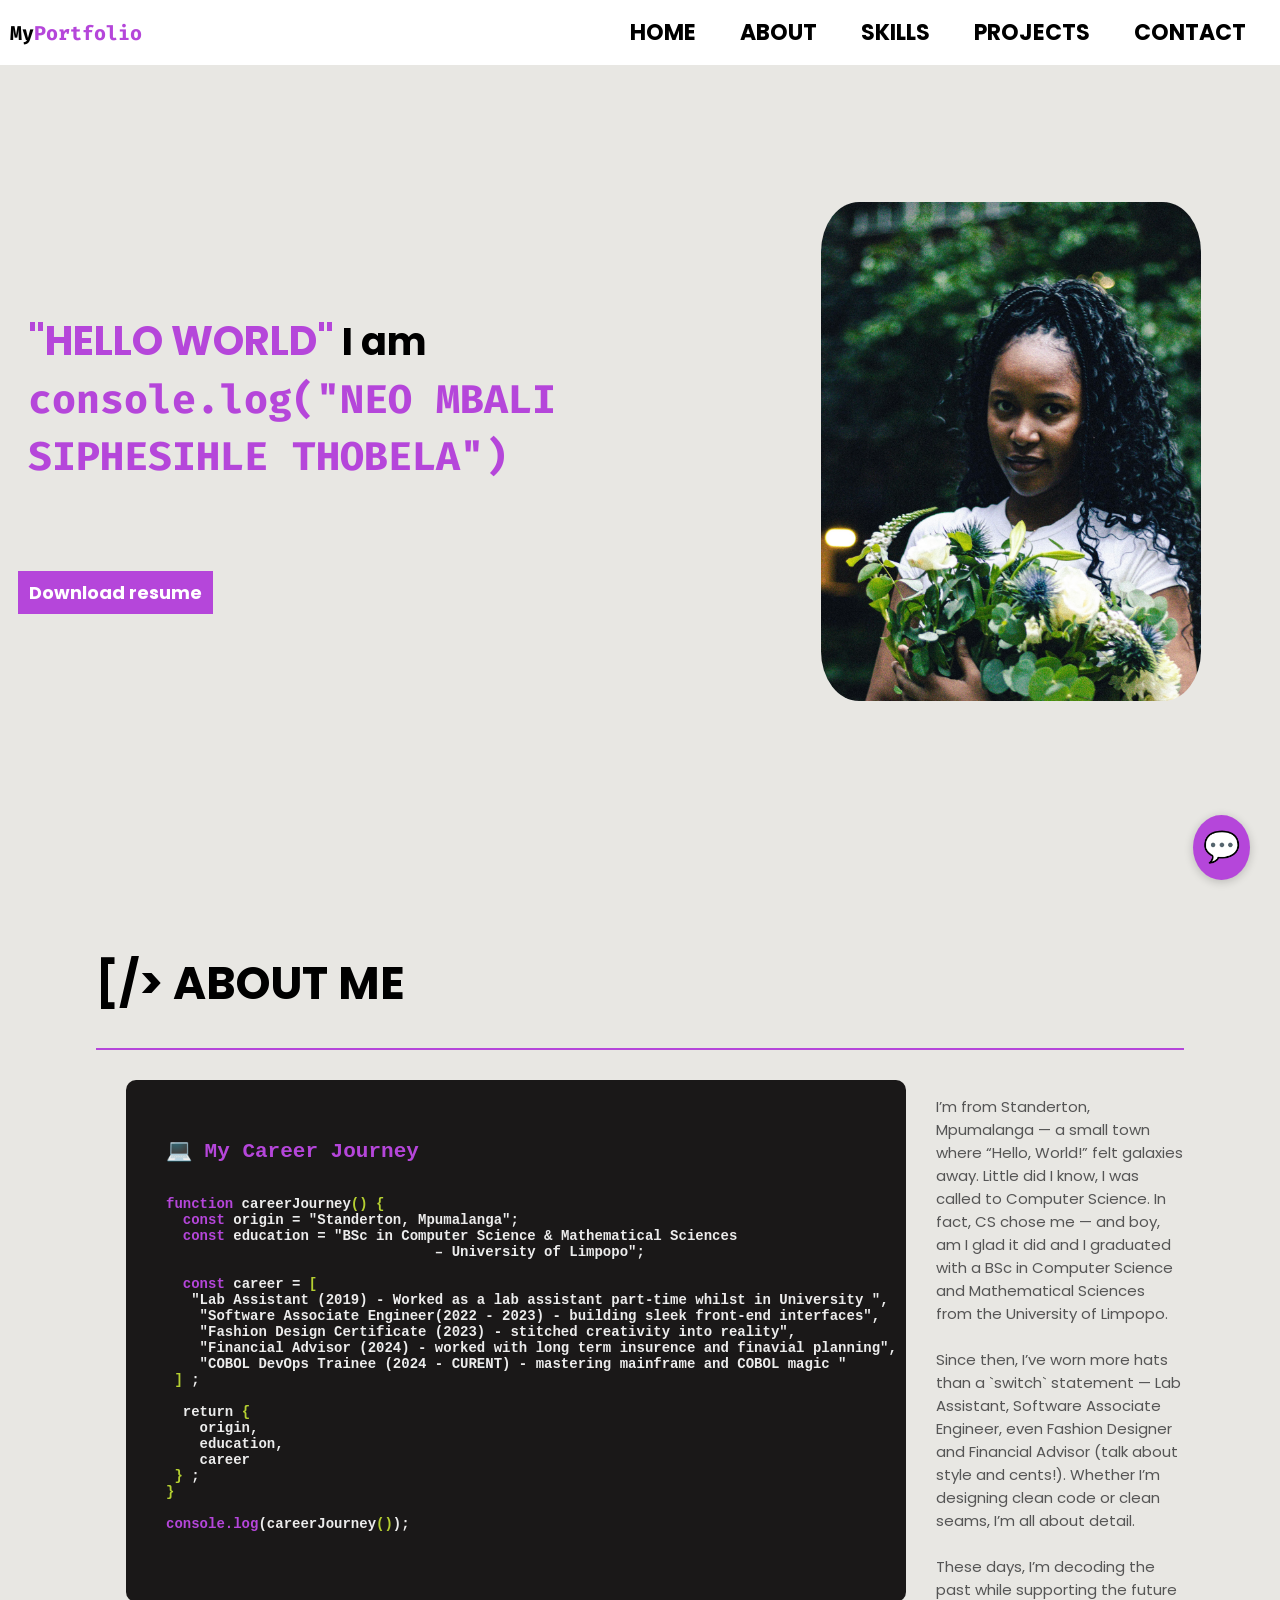
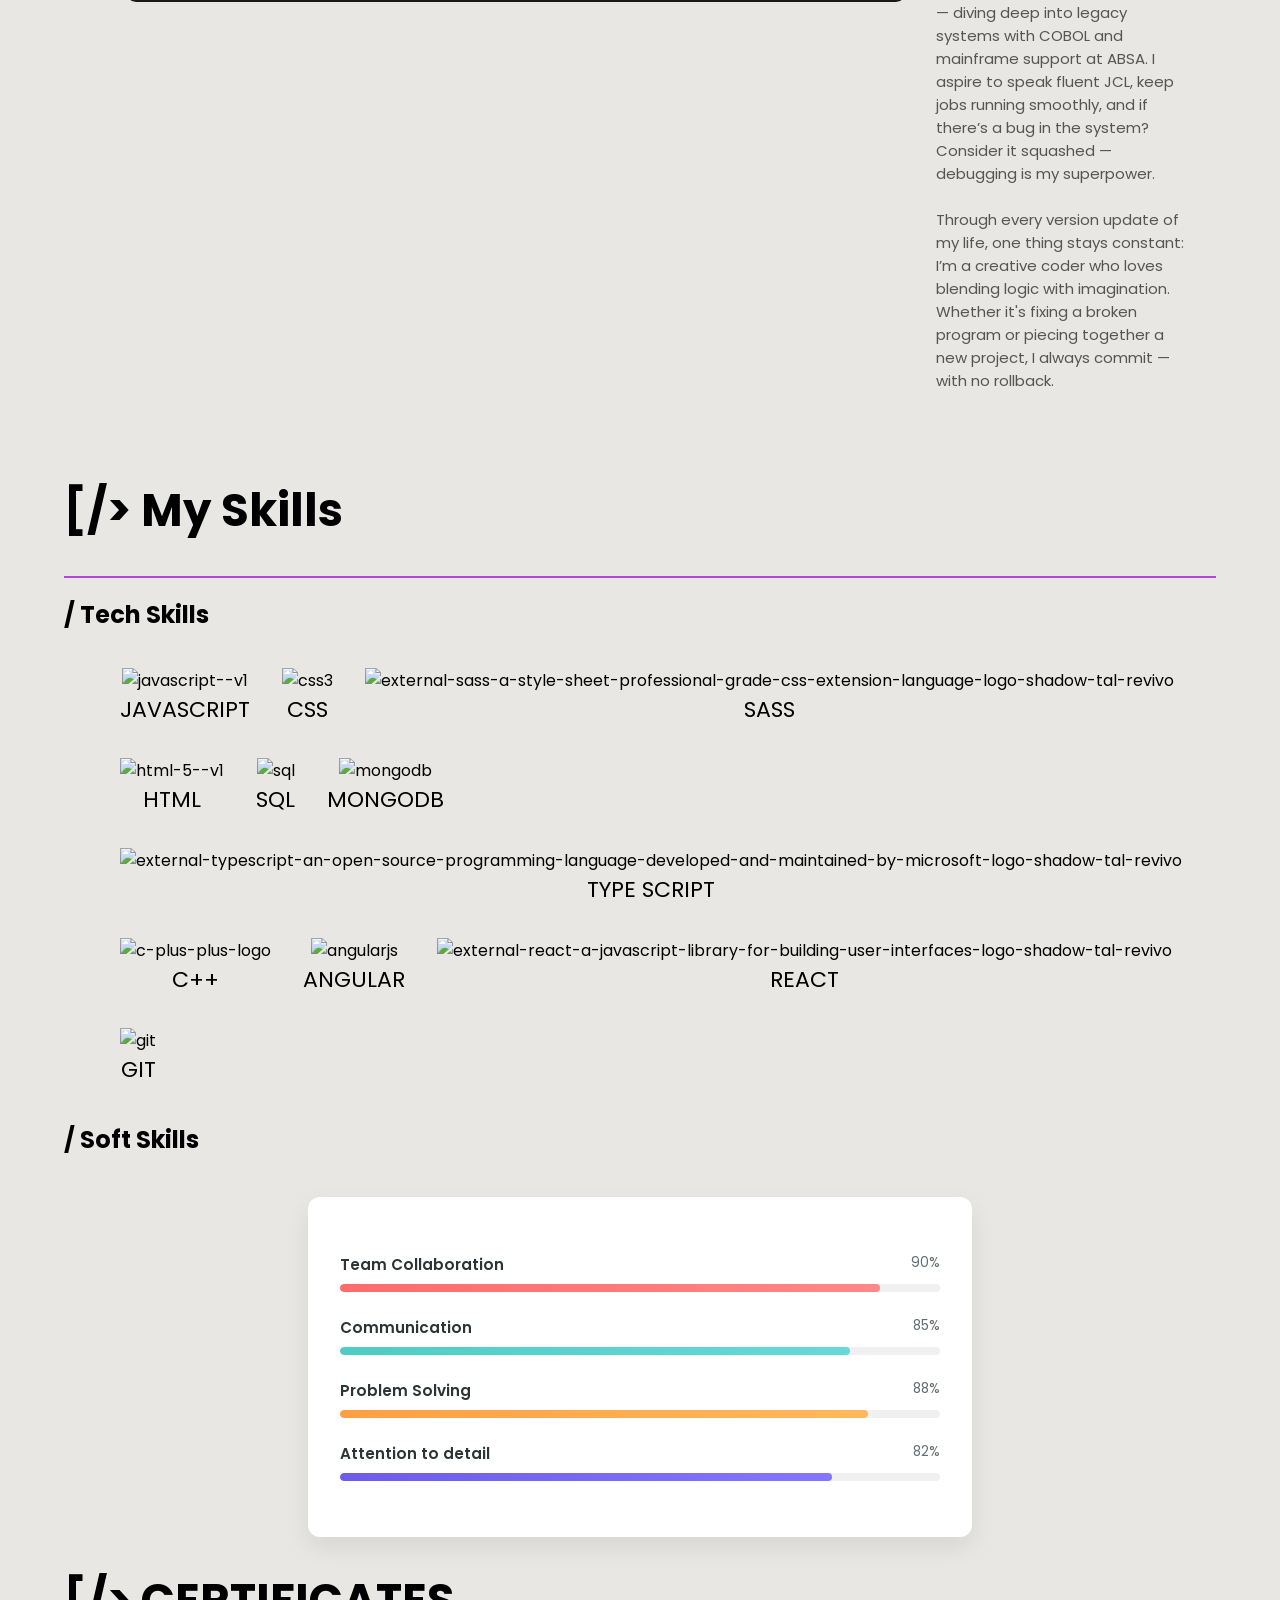
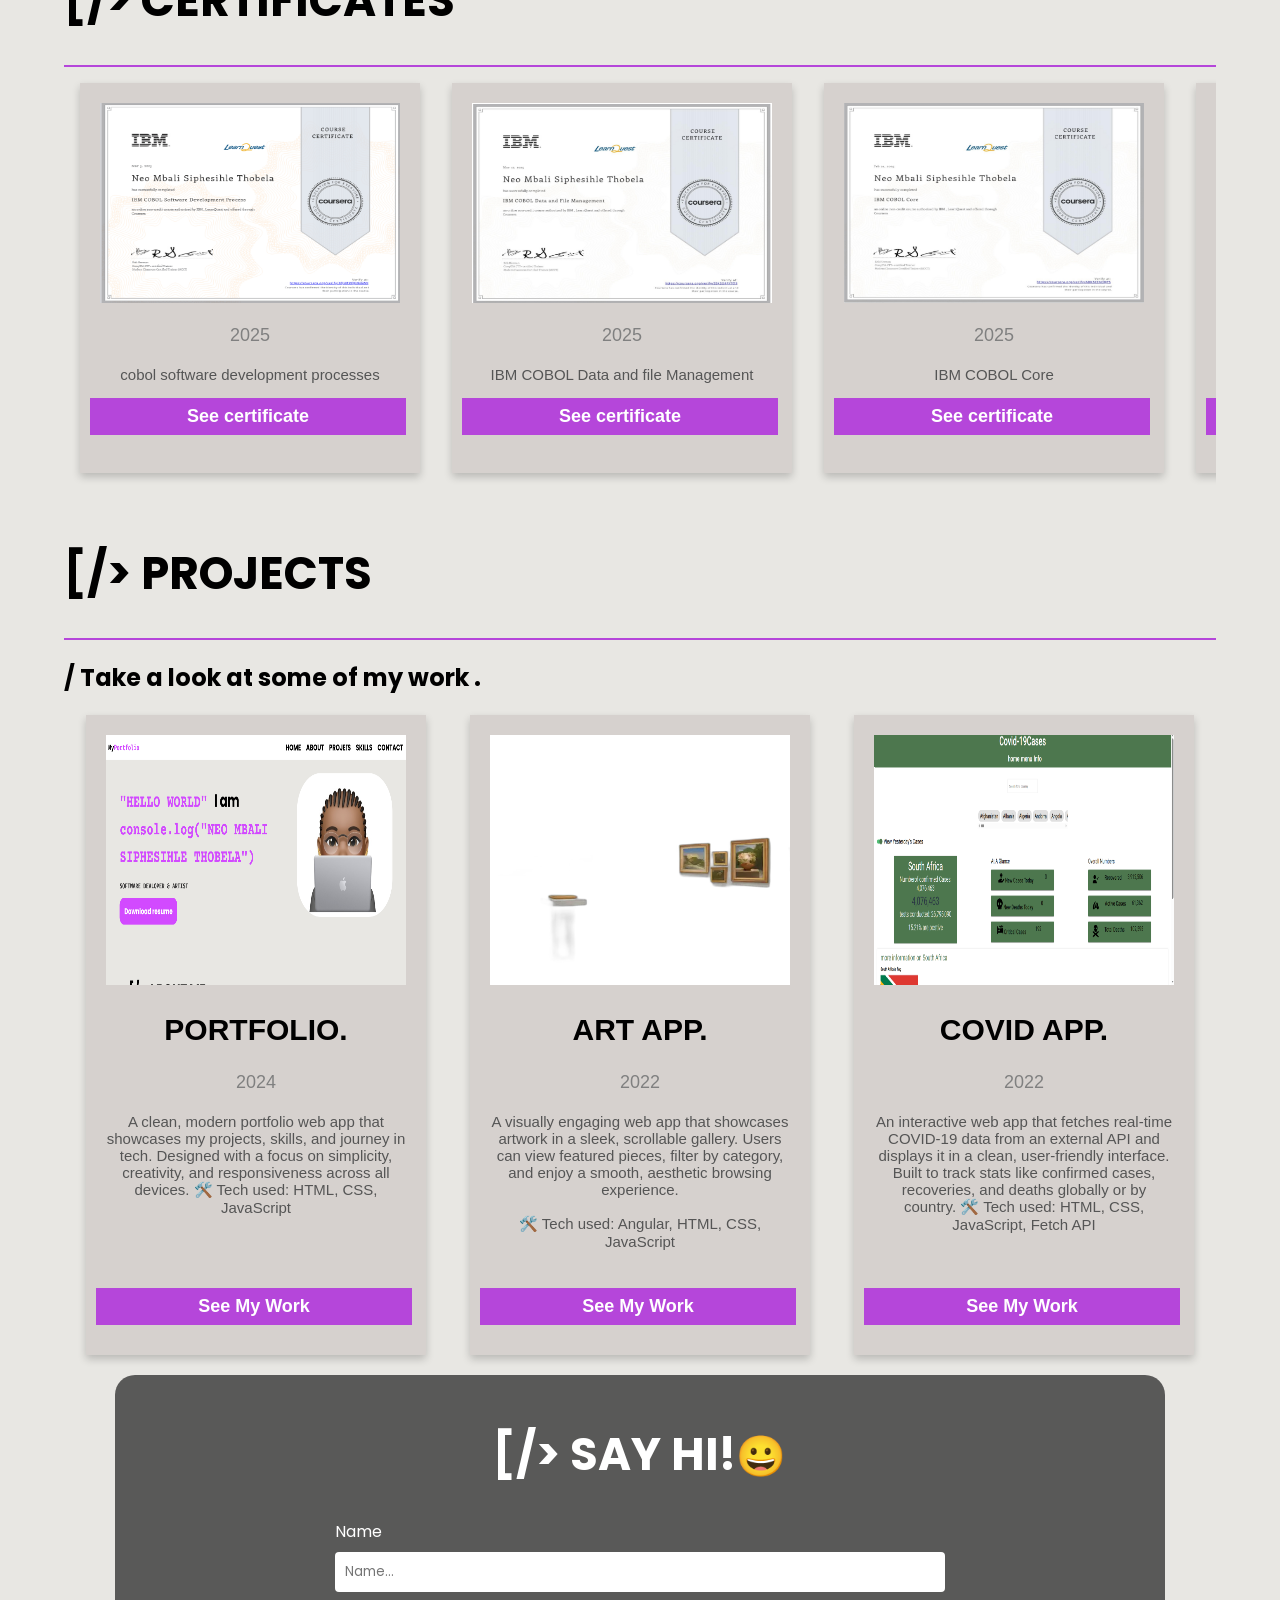
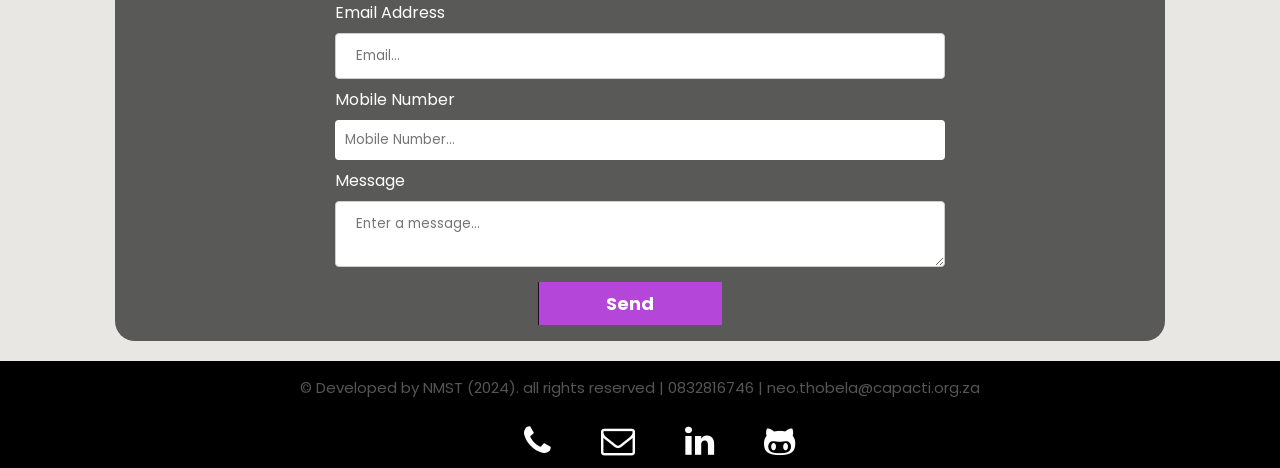
==== commit 49b4906f: "formupdate it now sends to my email" ====
--- a/index.html
+++ b/index.html
@@ -375,27 +375,31 @@
           <div class="contact width60 boarderradius20px">
      <h1 class="white-font Courier-Prime">[/> SAY HI!<span style='font-size:40px;'>&#128512;</span>
 </h1>
-     <form action="" class="contact">
+     <form  action="https://formspree.io/f/xanoknpo"
+  method="POST" class="contact">
       <div  >
 
       <label for="name" class="white-font">Name</label>
       <input type="text"id="name"  placeholder="Name..." name="name">
-      <label for="email" class="white-font">Email Address</label>
-      <input type="email"id="email" placeholder="Email..." name="email">
+      <label for="email" class="white-font poppins">Email Address</label>
+      <input type="email"id="email"class="poppins" placeholder="Email..." name="email">
       <label for="number" class="white-font">Mobile Number</label>
-      <input type="text"id="number" placeholder="Mobile Number..."name="number">
-<label for="message" class="white-font " >Message</label>
+      <input type="text"id="number" class="poppins" placeholder="Mobile Number..."name="number">
+<label for="message" class="white-font" >Message</label>
 <textarea name="message" class="textarea poppins" id="message"placeholder="Enter a message..." ></textarea>
 
       </div>
 <div class="width30 no-width">
-  <a href="#" class="long-button poppins">SUMBIT</a>
+  <button type="submit"  class="long-button poppins">Send</button>
+ 
 </div>
 
 
 
 
 </form>
+<!-- modify this form HTML and place wherever you want your form -->
+
 </div>
           </div>
         </div>
--- a/css/main.css
+++ b/css/main.css
@@ -268,7 +268,7 @@
   border: 1px solid #ccc;
   border-radius: 4px;
   box-sizing: border-box;
-  font-family: "fira code";
+
 }
 
 .aboutMe {
@@ -937,7 +937,9 @@
   font-family: "poppins";
 } 
 
-  
+  .poppins{
+     font-family: "poppins"!important;
+  }
 .chat-icon {
   position: fixed;
   bottom: 20px;
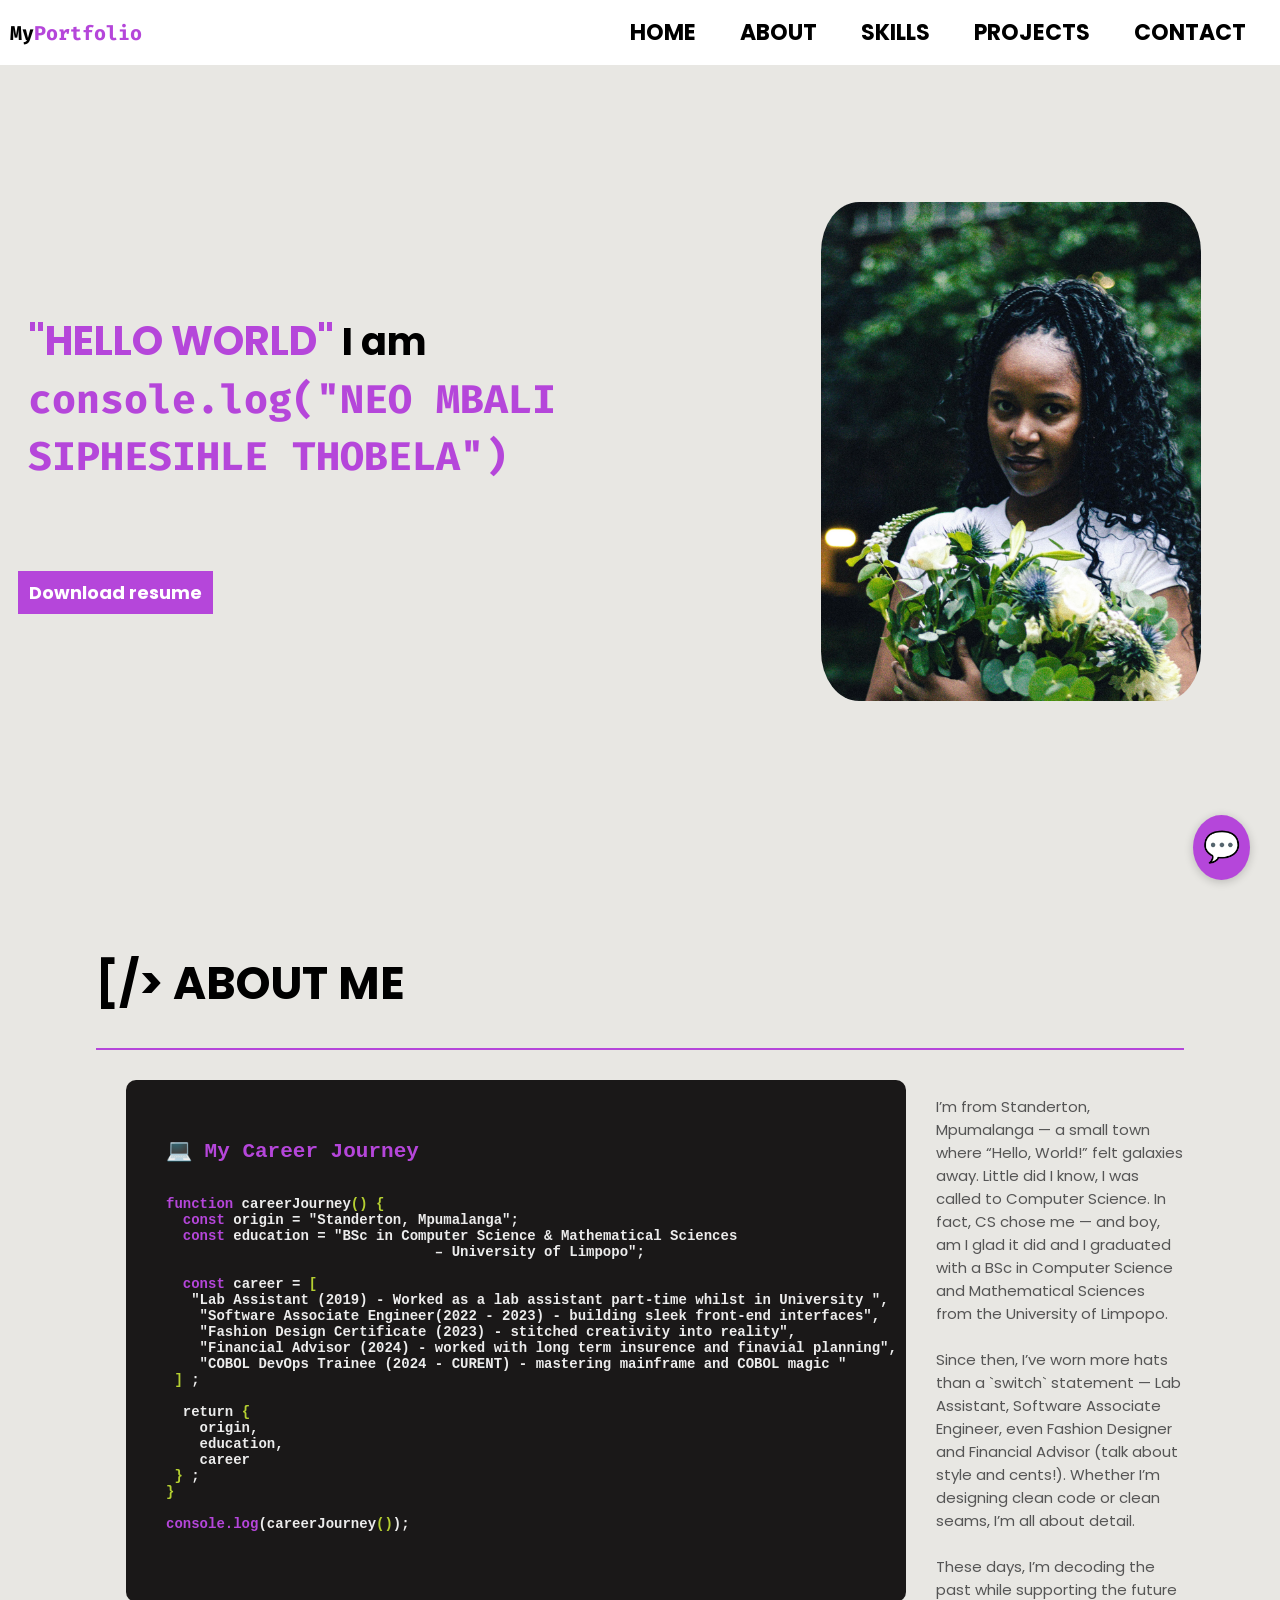
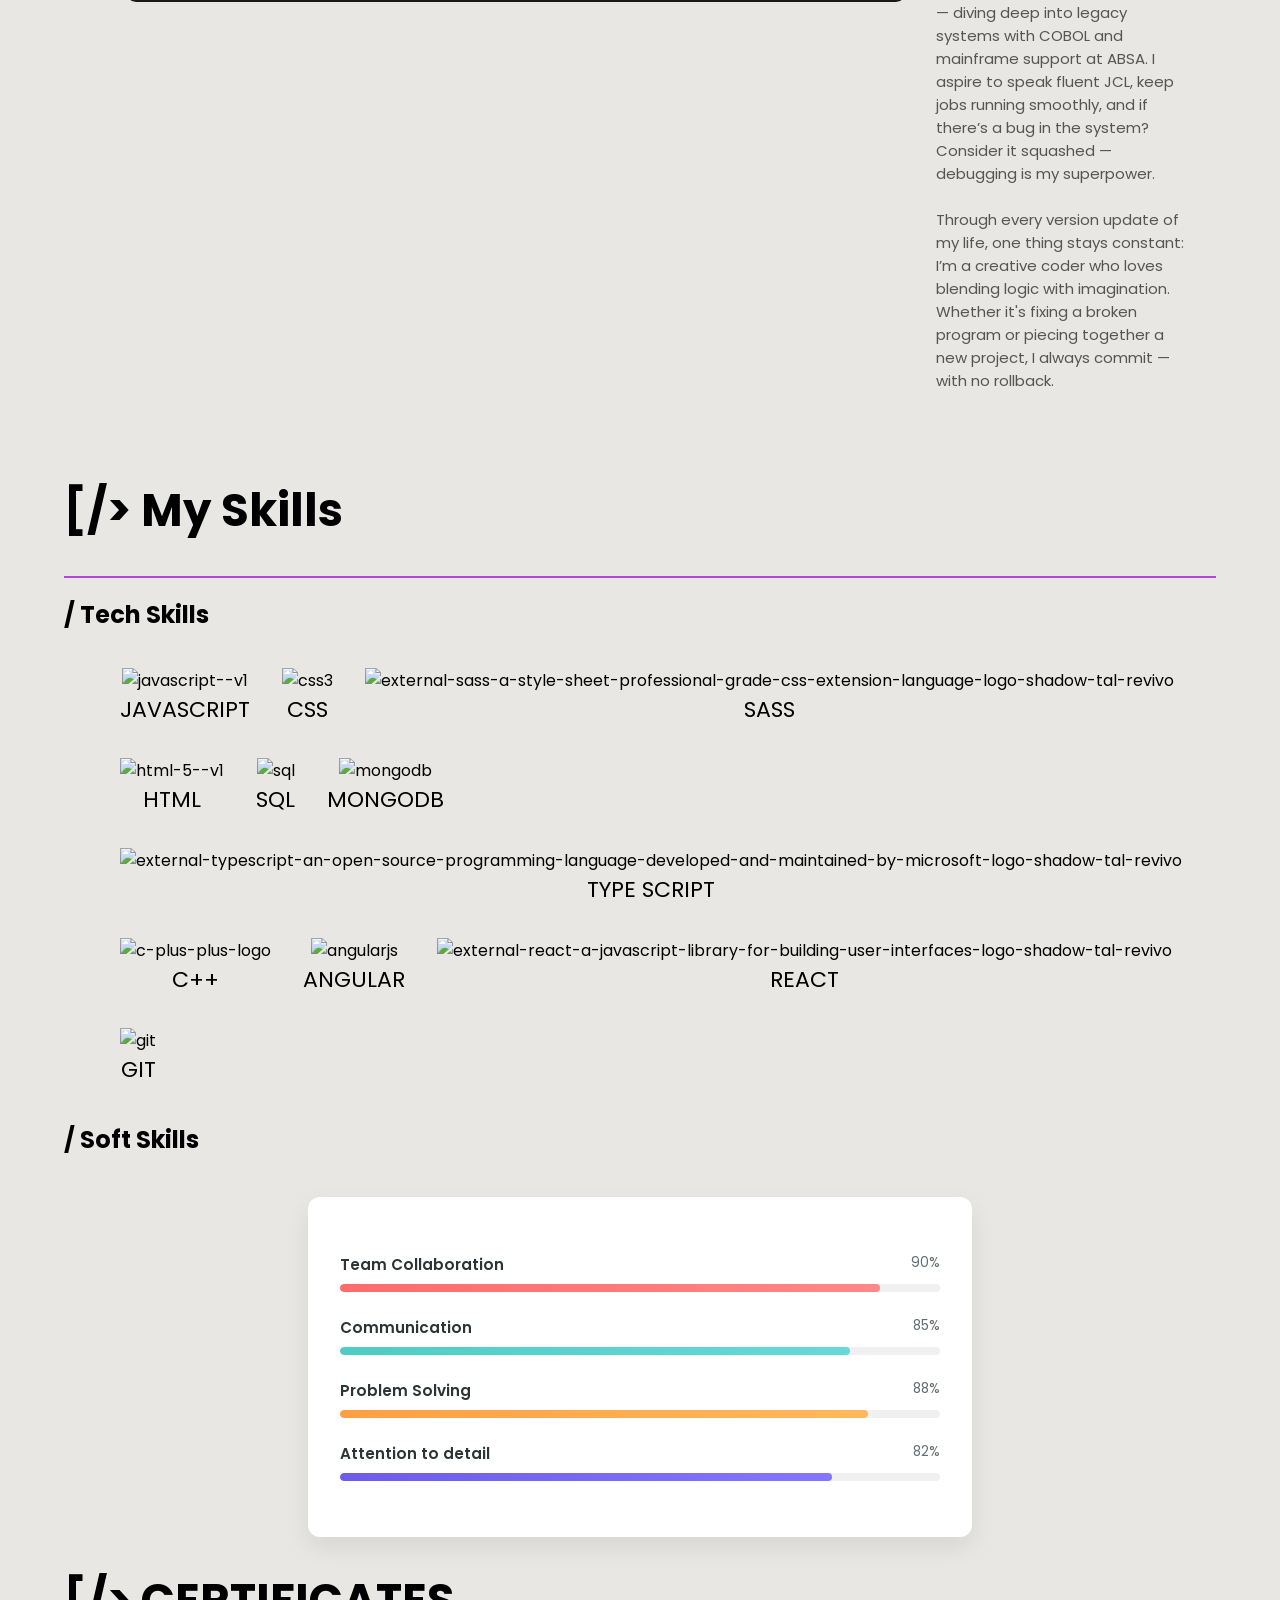
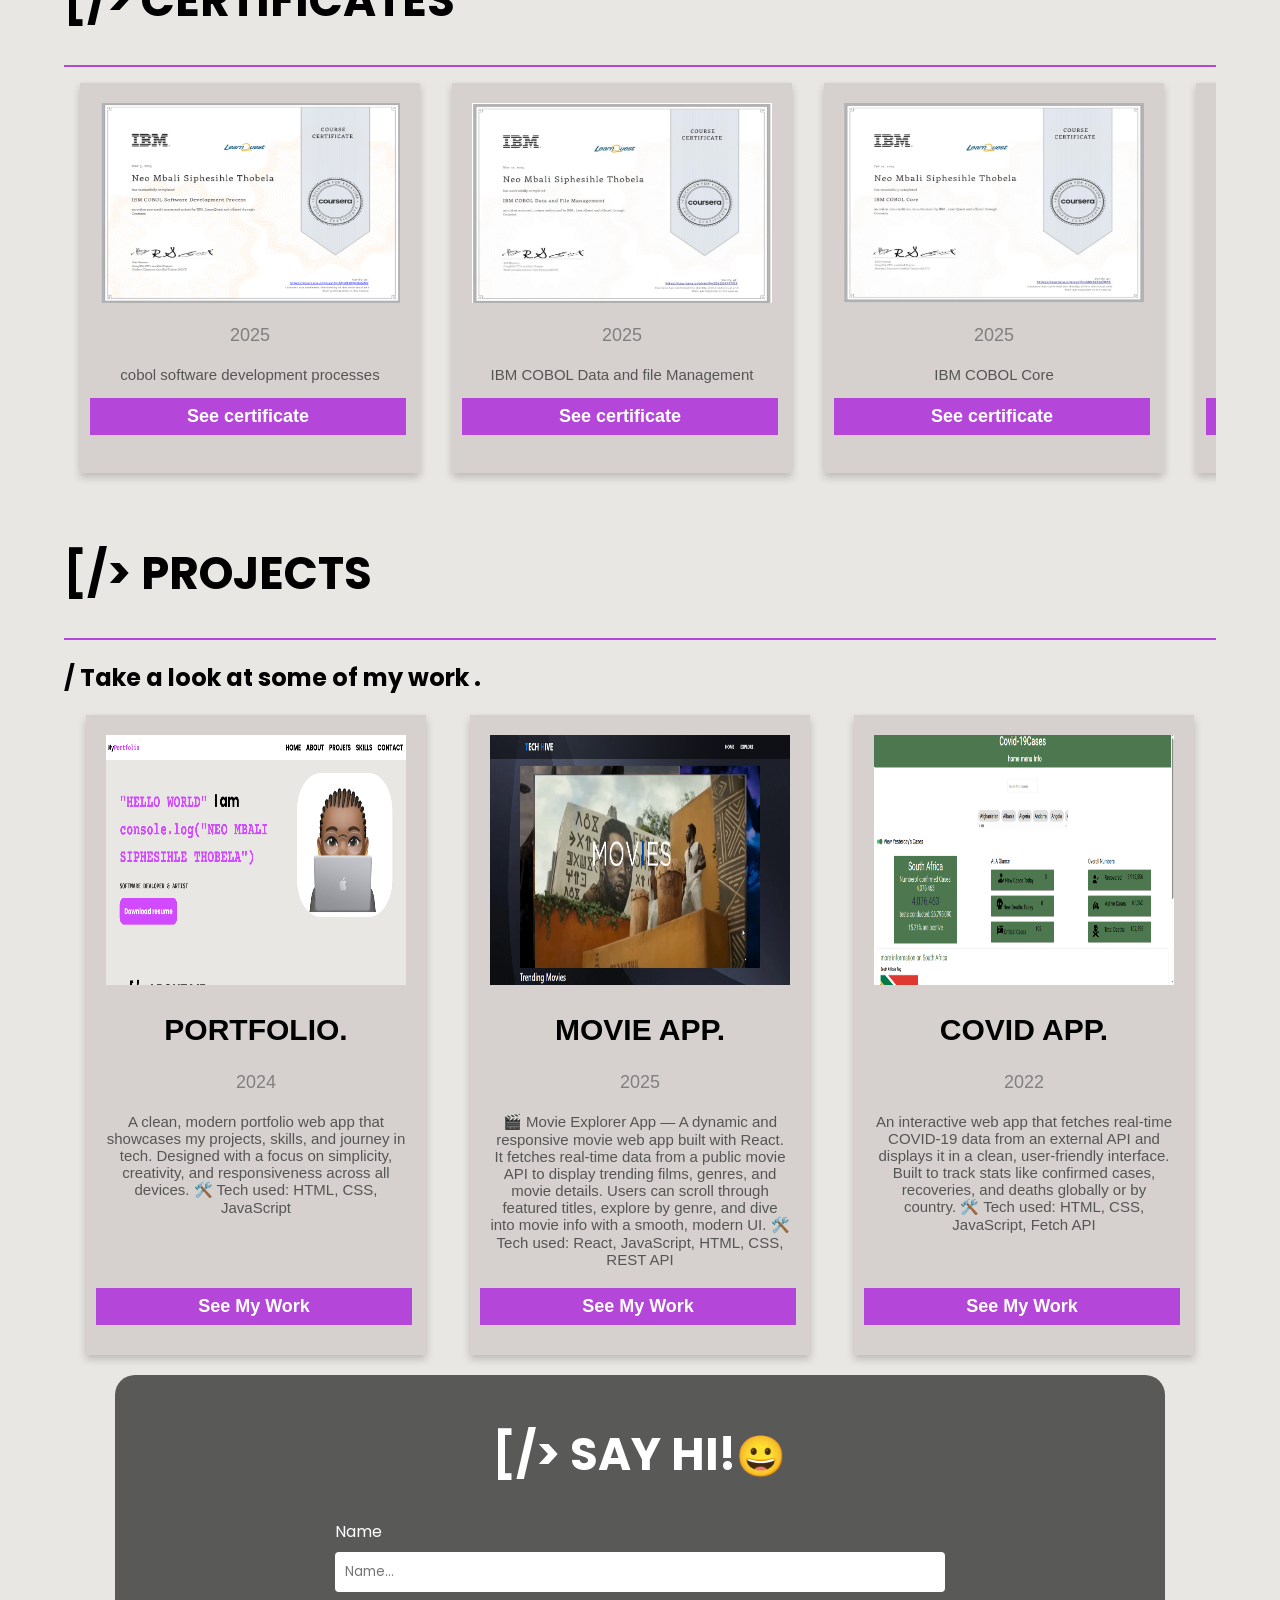
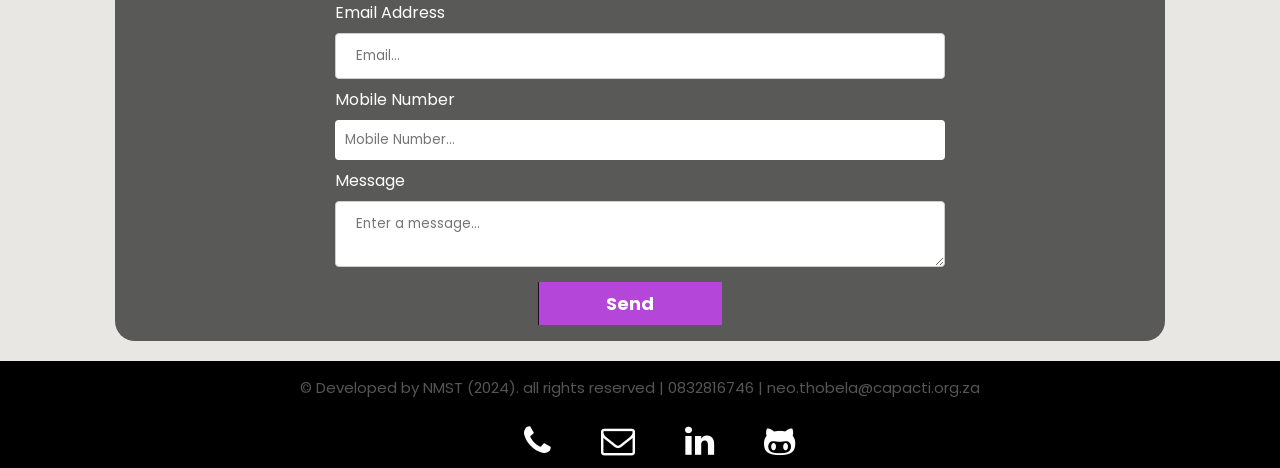
==== commit eebafb80: "movie app update" ====
--- a/index.html
+++ b/index.html
@@ -346,13 +346,13 @@
   <a href="https://github.com/neoThobela/myportfolio" class="long-button">See My Work</a>
 </div>
 <div class="card">
-  <img src="./images/ART.webp" alt="art gallery photo" style="width:100%; height:250px; background-color: white;">
-  <h2 class="project-heading">ART APP.</h2>
-  <p class="title">2022</p>
-  <p class="marginbottom45px"style ="height:130px">A visually engaging web app that showcases artwork in a sleek, scrollable gallery. Users can view featured pieces, filter by category, and enjoy a smooth, aesthetic browsing experience.
-<br></br>
-🛠️ Tech used: Angular, HTML, CSS, JavaScript</p>
-  <a href="https://github.com/neoThobela/artApp" class="long-button">See My Work</a>
+  <img src="./images/movieApp.png" alt="art gallery photo" style="width:100%; height:250px; background-color: white;">
+  <h2 class="project-heading">MOVIE APP.</h2>
+  <p class="title">2025</p>
+  <p class="marginbottom45px"style ="height:130px">🎬 Movie Explorer App — A dynamic and responsive movie web app built with React. It fetches real-time data from a public movie API to display trending films, genres, and movie details. Users can scroll through featured titles, explore by genre, and dive into movie info with a smooth, modern UI.
+
+🛠️ Tech used: React, JavaScript, HTML, CSS, REST API</p>
+  <a href="https://movieappth-1.onrender.com/" class="long-button">See My Work</a>
 </div>
 <div class="card">
   <img src="./images/covid19.png" alt="John" style="width:100%; height:250px">
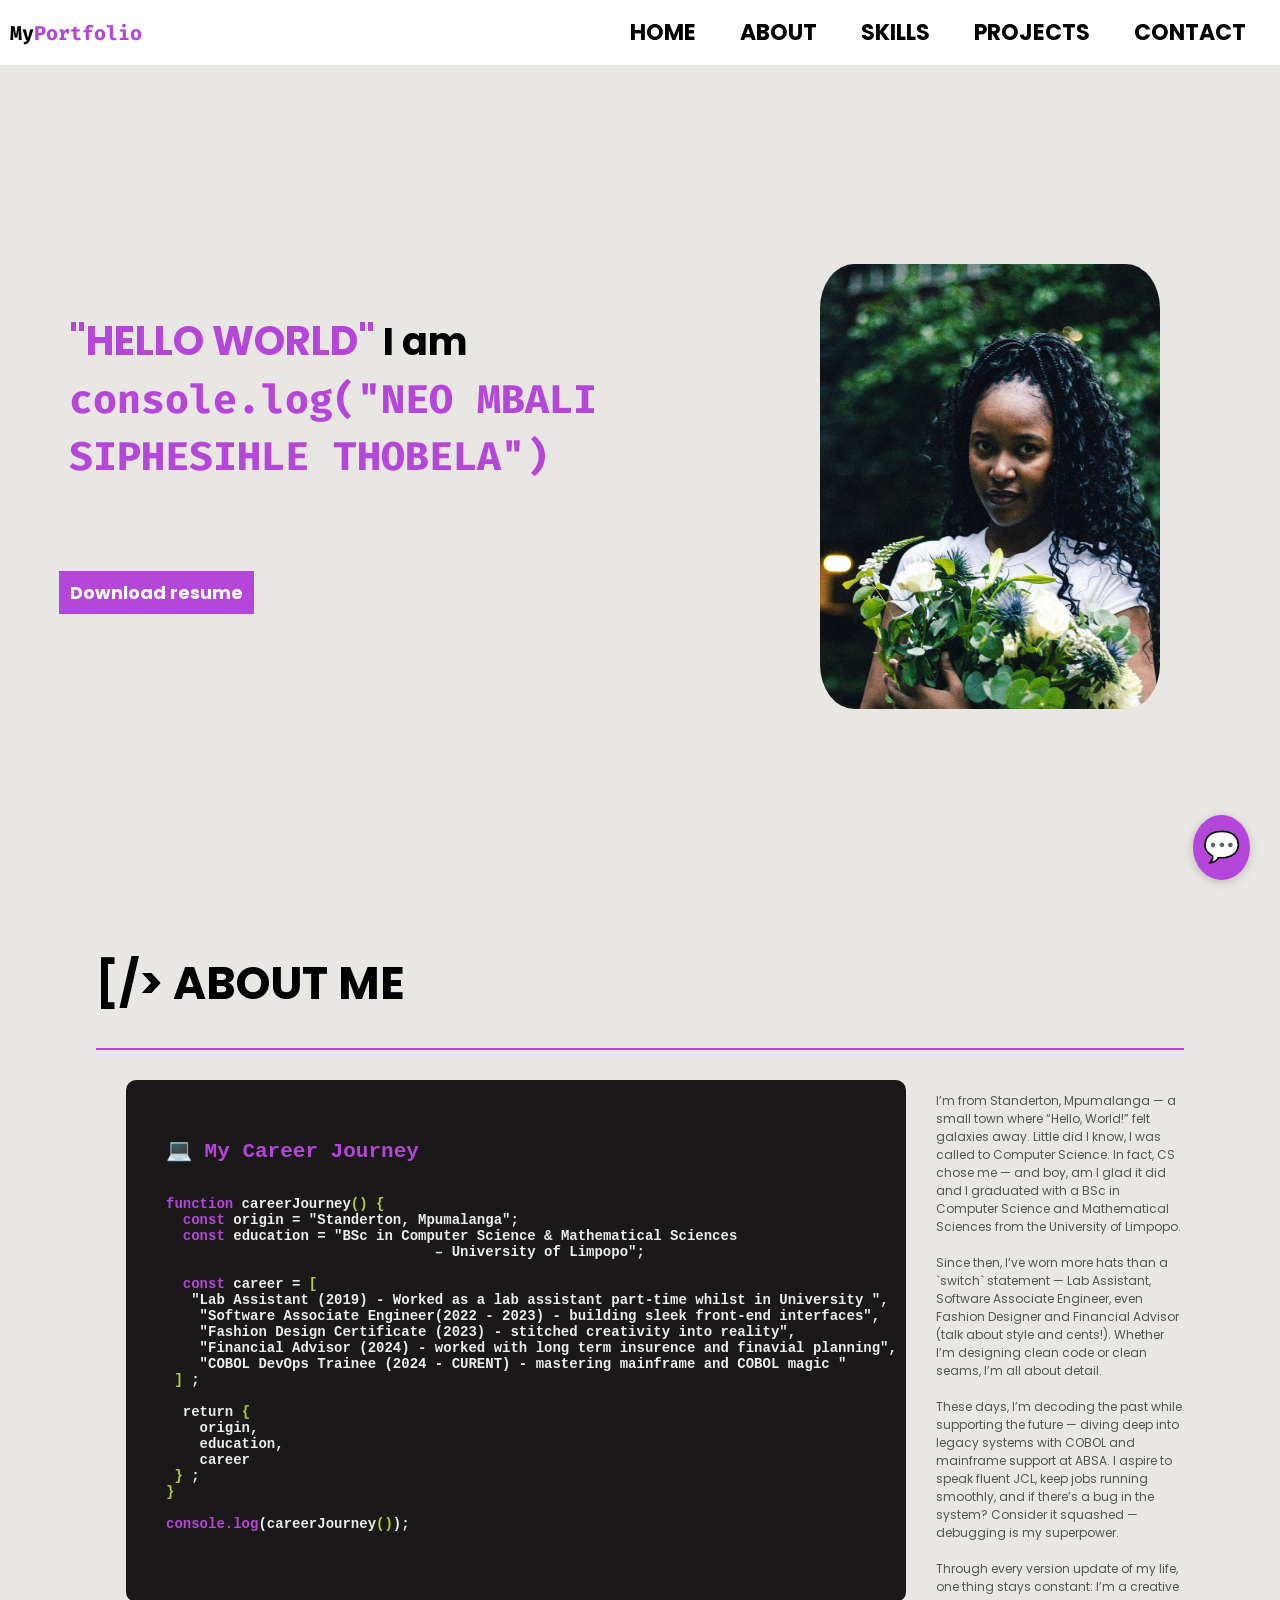
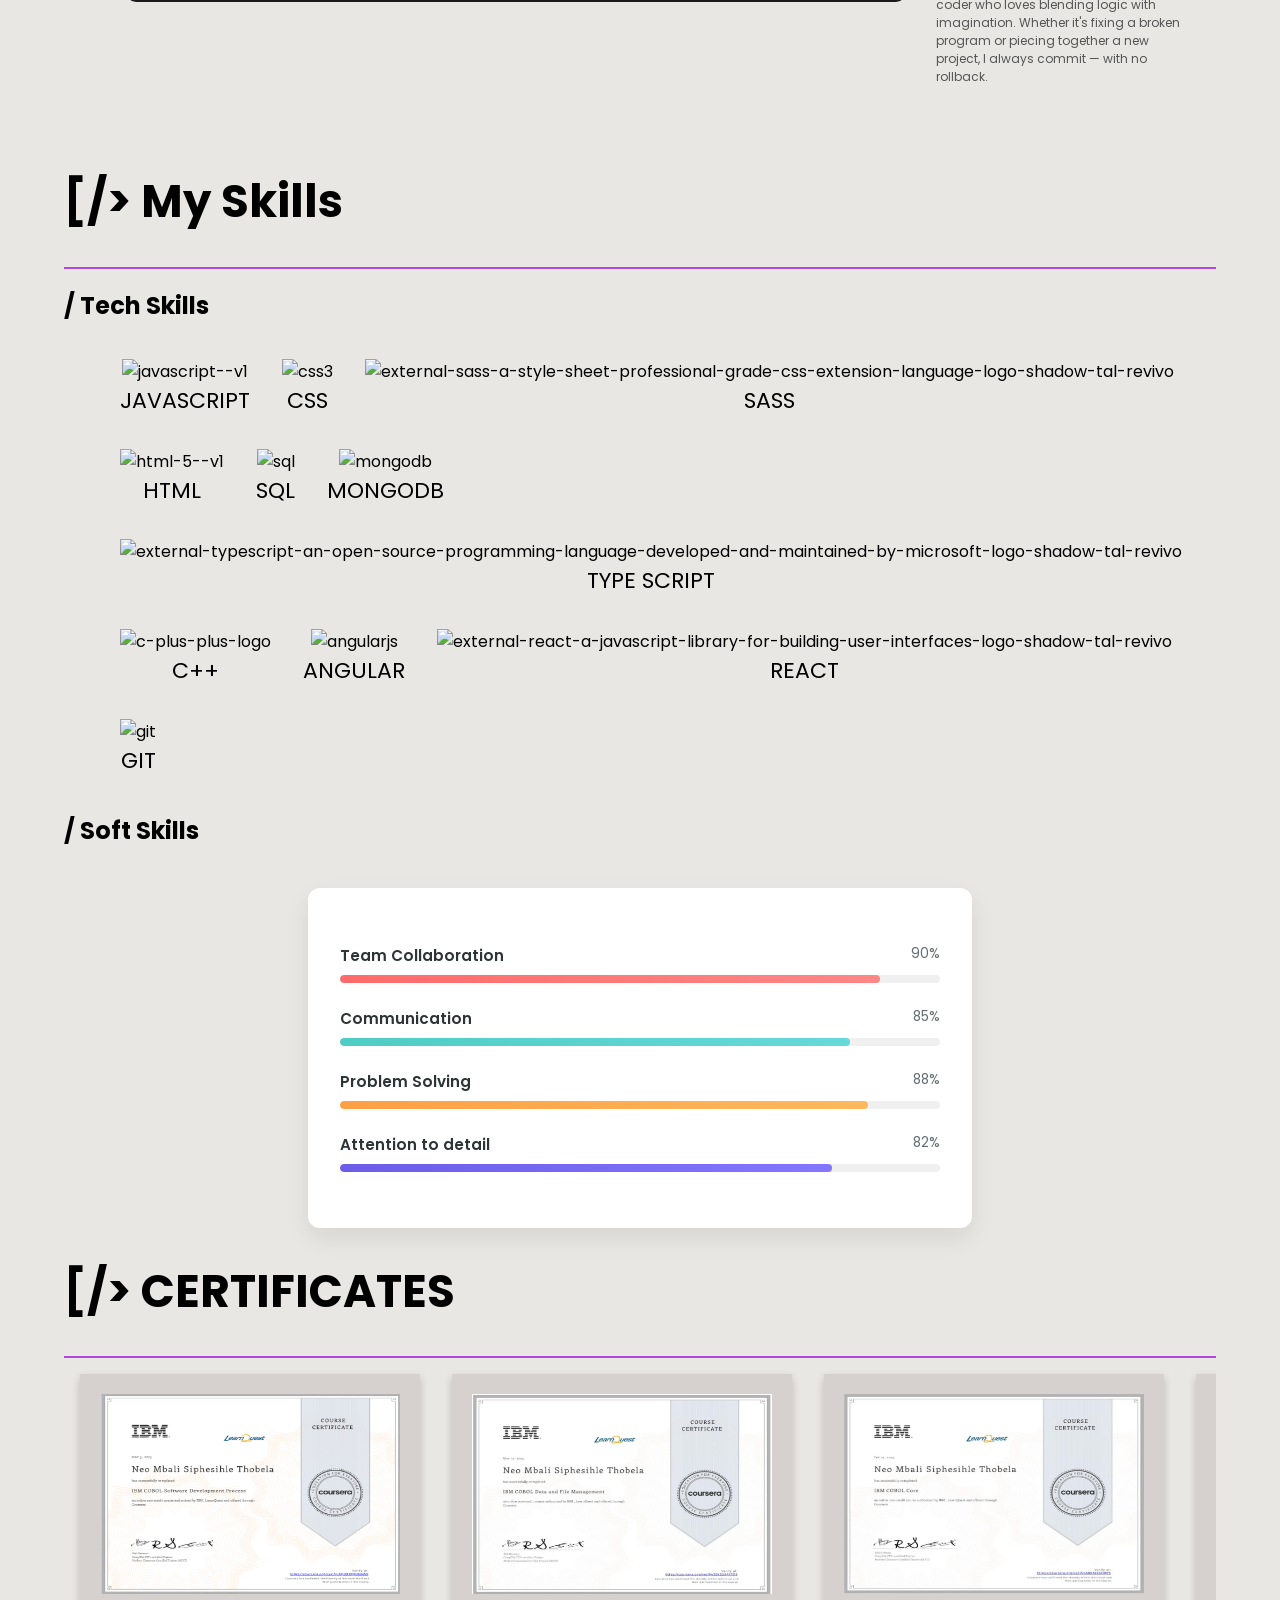
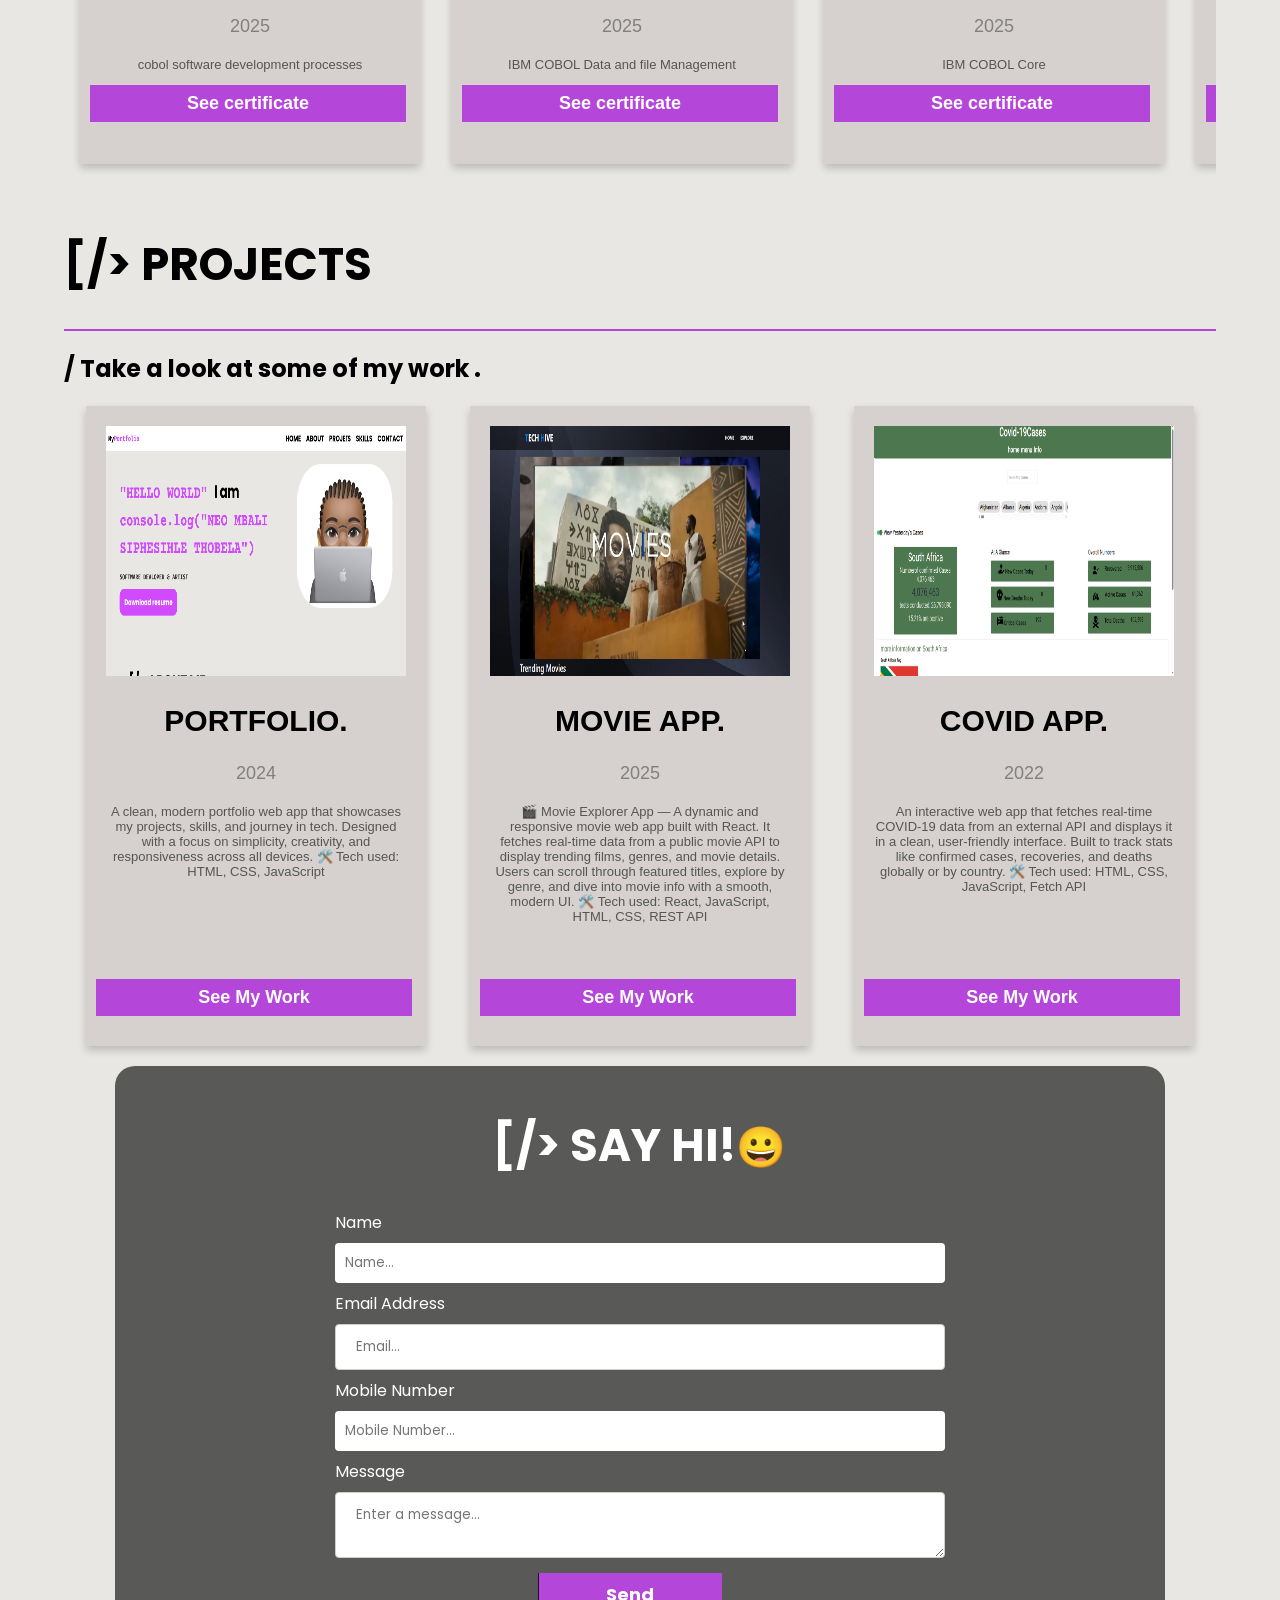
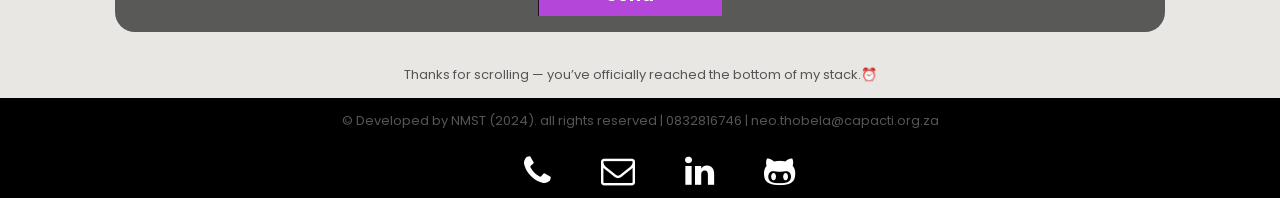
==== commit 5474e956: "mindmap addition" ====
--- a/index.html
+++ b/index.html
@@ -116,7 +116,7 @@
     font-weight: bold;
 ">
   <h2 style="color: #b546da;">💻 My Career Journey</h2>
-  <pre><code>
+  <pre><code style="width:100%">
 <span class="codecolor">function</span> careerJourney<span class="bracketcolor">()</span> <span class="bracketcolor">{</span>
   <span class="codecolor">const</span> origin = "Standerton, Mpumalanga";
   <span class="codecolor">const</span> education = "BSc in Computer Science & Mathematical Sciences
@@ -403,12 +403,17 @@
 </div>
           </div>
         </div>
+       <div id="clock-container">
+      <p id="location-time"></p>
+      <p id="time-pun">Thanks for scrolling — you’ve officially reached the bottom of my stack.⏰</p>
+    </div>
       </div>
       <!-- <div class="game-container">
         <h2>/ Snake Game</h2>
         <canvas id="snakeCanvas"></canvas>
         <p>Use arrow keys to control the snake.</p>
     </div> -->
+    
     
       <footer>
         <div id="chat-icon" class="chat-icon" onclick="toggleChatbot()">
--- a/css/main.css
+++ b/css/main.css
@@ -150,7 +150,8 @@
 .flexcenter{
   display: flex;
   flex-direction: row-reverse;
-  
+ 
+
 }
 .paddingbottom50px {
   padding-bottom: 50px;
@@ -191,6 +192,7 @@
   display: flex;
   flex-direction: column;
   align-items: center;
+  flex-wrap: wrap;
 }
 
 .width82 {
@@ -449,9 +451,10 @@
   transform: scale(1.5);
 }
 .profilepicture {
-  margin: 10px 0 0 0;
+
+  margin: 80px 0 0 0!important;
   width: 100%; /* Makes the image responsive */
-  max-width: 380px;
+  max-width: 340px;
   border-radius: 10%;
   overflow: hidden;
   animation: imgFloat 6.2s ease-in-out infinite;
@@ -566,24 +569,219 @@
   display: block;
   margin: auto;
   border: 2px solid white;
-}
-
-
+}    
+ :root {
+  --main-color: #b546da;
+  --soft-gray: #cccccc;
+  --cute-pink: #ffb3e6;
+}
+
+.mindmap-container {
+  position: relative;
+  height: 100vh;
+  background: linear-gradient(135deg, #fff8fc 0%, #f5f5f5 100%);
+  overflow: hidden;
+
+  display: flex;
+  justify-content: center;
+  align-items: center;
+  animation: gentleFade 3s ease-in-out 2s forwards;
+}
+
+.central-node {
+  position: absolute;
+  width: 220px;
+  height: 220px;
+  background: white;
+  border-radius: 50%;
+  display: flex;
+  flex-direction: column;
+  justify-content: center;
+  align-items: center;
+  text-align: center;
+  padding: 20px;
+  box-shadow: 0 10px 30px rgba(181,70,218,0.1);
+  border: 4px solid var(--main-color);
+  animation: float 4s ease-in-out infinite;
+  z-index: 2;
+}
+
+.central-node h1 {
+  color: var(--main-color);
+  font-size: 1.8rem;
+  margin: 0;
+  text-shadow: 0 2px 4px rgba(181,70,218,0.1);
+}
+
+.subtext {
+  color: var(--soft-gray);
+  font-size: 0.9rem;
+  margin-top: 10px;
+}
+
+.mind-node {
+  position: absolute;
+  top: 50%;
+  left: 50%;
+  margin: -60px;
+  z-index: 1;
+  animation: nodeEntrance 1s ease-out forwards;
+}
+
+.node-content {
+  background: white;
+  width: 100px;
+  height: 100px;
+  border-radius: 50%;
+  display: flex;
+  justify-content: center;
+  align-items: center;
+  text-align: center;
+  padding: 15px;
+  cursor: pointer;
+  border: 3px solid var(--main-color);
+  box-shadow: 0 4px 15px rgba(181,70,218,0.1);
+  color: var(--main-color);
+  font-size: 1.1rem;
+  transition: all 0.4s ease;
+  position: relative;
+  z-index: 2;
+  animation: bubbleFade 2.5s cubic-bezier(0.4, 0, 0.2, 1) 2.5s forwards;
+}
+
+/* Node Positions */
+.node-1 { transform: rotate(0deg) translate(250px) rotate(0deg); animation-delay: 2.7s; }
+.node-2 { transform: rotate(72deg) translate(250px) rotate(-72deg); animation-delay: 2.9s; }
+.node-3 { transform: rotate(144deg) translate(250px) rotate(-144deg); animation-delay: 3.1s; }
+.node-4 { transform: rotate(216deg) translate(250px) rotate(-216deg); animation-delay: 3.3s; }
+.node-5 { transform: rotate(288deg) translate(250px) rotate(-288deg); animation-delay: 3.5s; }
+
+/* Connectors */
+.connector {
+  width: 140px;
+  height: 4px;
+  background: repeating-linear-gradient(
+      90deg,
+      #b546da,
+      #b546da 8px,
+      rgba(181,70,218,0.3) 8px,
+      rgba(181,70,218,0.3) 16px
+  );
+  position: absolute;
+  top: 50%;
+  left: -130px;
+  transform-origin: right center;
+  animation: connectorDraw 1.2s ease-out forwards;
+  opacity: 0;
+}
+
+/* Animations */
+@keyframes float {
+  0% { transform: translateY(0px) }
+  50% { transform: translateY(-20px) }
+  100% { transform: translateY(0px) }
+}
+
+@keyframes gentleFade {
+  0% { 
+      opacity: 1;
+      transform: scale(1);
+      filter: blur(0);
+  }
+  70% {
+      opacity: 0.7;
+      transform: scale(0.99);
+      filter: blur(1px);
+  }
+  100% { 
+      opacity: 0;
+      transform: scale(0.97);
+      filter: blur(4px);
+  }
+}
+
+@keyframes bubbleFade {
+  0% {
+      opacity: 1;
+      transform: scale(1);
+  }
+  100% {
+      opacity: 0;
+      transform: scale(0.8) rotate(-15deg);
+  }
+}
+
+@keyframes connectorDraw {
+  from {
+      opacity: 0;
+      transform: scaleX(0);
+  }
+  to {
+      opacity: 1;
+      transform: scaleX(1);
+  }
+}
+
+.node-content::after {
+  content: '✨';
+  position: absolute;
+  top: -15px;
+  right: -15px;
+  font-size: 1.2rem;
+  animation: sparkle 2s ease-in-out infinite;
+}
+
+.floating-text {
+  position: absolute;
+  bottom: 30px;
+  width: 100%;
+  text-align: center;
+  color: var(--main-color);
+  opacity: 0.8;
+  font-size: 0.5rem;
+  animation: textFloat 3s ease-in-out infinite;
+}
+
+@keyframes textFloat {
+  0% { transform: translateY(0) }
+  50% { transform: translateY(-10px) }
+  100% { transform: translateY(0) }
+}
+
+@keyframes sparkle {
+  0% { opacity: 0; transform: scale(0); }
+  50% { opacity: 1; transform: scale(1.2); }
+  100% { opacity: 0; transform: scale(0); }
+}
+@media (max-width: 1280px) {
+  .left-col{
+    width:50%
+  }
+    p{
+font-size: 13px;
+    }
+  
+.journey_section{
+    font-family: monospace;
+    background: #1a1818;
+    color: #ececec;
+    padding:2.5rem;
+    border-radius:10px;
+    max-width: 515px;
+    margin: auto;
+    font-weight: bold;
+  
+}
+.aboutMe p{
+  font-size: 12px;
+}}
 @media (max-width: 600px) {
-  .timeline-item {
-      flex-direction: column;
-      text-align: center;
-  }
   
-  .timeline-item:nth-child(even) {
-      flex-direction: column;
-  }
-
+  
   .content {
       text-align: center;
   }
 }
-
 
 
 .title {
@@ -669,7 +867,7 @@
 
 .profile-cards {
   display: flex;
-  margin-bottom: 20PX;
+  margin-bottom: 20px;
   flex-wrap: wrap;
   align-content: space-between;
   justify-content: space-between;
@@ -684,43 +882,73 @@
   margin-bottom: 45px;
 }
 
-@media screen and (max-width: 1024px) {
-  .contanier {
-    display: flex;
-    flex-direction: row;
-    justify-content: flex-start;
-    text-align: center;
-    flex-wrap: wrap;
-    align-items: flex-end;
-  }
-  .skills {
-    width: 87%;
-  }
-  .skills-conainer {
-    width: 90%;
-  }
-  .hideOnMobile {
-    display: none;
-  }
-  .showOnMobile {
+@media screen and (max-width: 820px) {
+  .center {
     display: block;
   }
-}
-
-
-@media all and (max-width: 766px) {
-  .width33 {
-    width: 52%;
-  }
-  .section1 {
+  p{
+    width: 65%;
+  }
+   .section1 {
     display: flex;
     justify-content: space-around;
     align-items: center;
     flex-wrap: wrap;
-    height: 150vh;
-    padding-top: 78px;
+    height: 100vh;
+    padding-top: 108px;
     flex-direction: column;
 }
+.center-page {
+  align-content: center;
+  /* height: 155vh; */
+}
+  .aboutMe {
+  width: 60%;
+  height: 100%;
+  border-radius: 10px;
+  padding: 20px;
+}
+
+  .skills {
+    width: 87%;
+  }
+  .skills-conainer {
+    width: 90%;
+  }
+  .hideOnMobile {
+    display: none;
+  }
+  .showOnMobile {
+    display: block;
+  }
+ 
+.flexcenter {
+    display: flex;
+    flex-direction: row-reverse;
+    flex-wrap: wrap;}
+
+}
+
+
+@media all and (max-width: 766px) {
+  body{
+    height:100vh;
+  }
+  .width33 {
+    width: 52%;
+  }
+  p{
+    width: 50%;
+  }
+ .section1 {
+    display: flex
+;
+    justify-content: flex-start;
+    align-items: center;
+    flex-wrap: wrap;
+    /* height: 42%; */
+    /* padding-top: 78px; */
+    flex-wrap: nowrap;}
 .center-page {
   align-content: center;
   height: 155vh;
@@ -746,21 +974,58 @@
     align-items: flex-start;
     flex-direction: column;
   }
+    .flexcenter {
+    display: flex;
+    flex-direction: row-reverse;
+    flex-wrap: wrap;}
 }
 @media all and (max-width: 768px) {
+   .card-certificate{
+    width: 500px;
+  }
+  p{
+    width: 60%;
+  }
   .width33 {
     width: 52%;
   }
+  .certificate-cards {
+    display: flex
+;
+    margin-bottom: 20px;
+    /* flex-direction: column; */
+    flex-wrap: wrap;
+}
+  .section1 {
+    display: flex
+;
+    justify-content: flex-start;
+    align-items: center;
+    flex-wrap: wrap;
+    
+    flex-wrap: nowrap;}
   .expirence {
     display: flex;
     align-content: stretch;
     justify-content: center;
   }
+  
 }
 @media all and (max-width: 675px) {
+  .card-certificate{
+    width: 400px;
+  }
   .center-page {
     height: 100%;
   }
+  
+.certificate-cards {
+    display: flex
+;
+    margin-bottom: 20px;
+    flex-direction: column;
+    flex-wrap: wrap;
+}
   .expirence {
     display: flex;
     align-content: stretch;
@@ -771,7 +1036,7 @@
     justify-content: space-around;
     align-items: center;
     flex-wrap: wrap;
-    height: 150vh;
+     height: 176vh;
     padding-top: 78px;
     flex-wrap: nowrap;
   }
@@ -782,6 +1047,12 @@
   }
   .button-div {
     margin-right: 45px;
+  }
+  
+    .flexcenter {
+    display: flex;
+    flex-direction: row-reverse;
+    flex-wrap: wrap;
   }
   .exp-responsive {
     display: flex;
@@ -820,6 +1091,14 @@
     align-content: stretch;
     justify-content: center;
   }
+ p{
+    width: 40%;
+  }
+    .flexcenter {
+    display: flex;
+    flex-direction: row-reverse;
+    flex-wrap: wrap;}
+
   .left-col {
     height: 47vh;
     width: 60%;
@@ -856,6 +1135,12 @@
     padding-top: 113px;
     font-size: 14px;
   }
+
+  .flexcenter {
+    display: flex;
+    flex-direction: row-reverse;
+    flex-wrap: wrap;}
+
   .image {
     width: 90%;
   }
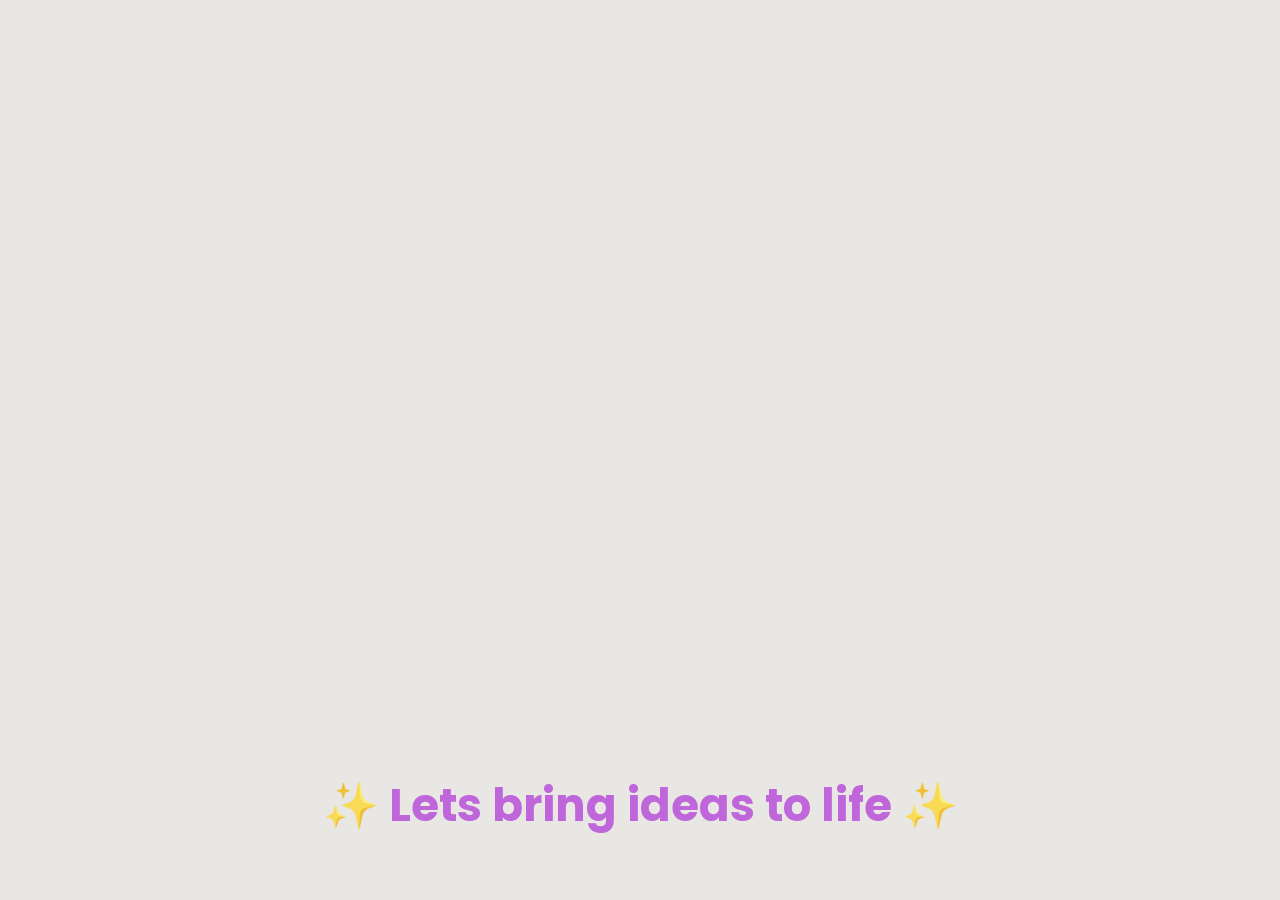
==== commit 57a8f7dd: "renaming index" ====
--- a/index.html
+++ b/index.html
@@ -1,460 +1,58 @@
 <!DOCTYPE html>
 <html lang="en">
 <head>
-    <meta charset="UTF-8">
-    <meta name="viewport" content="width=device-width, initial-scale=1.0">
-<script src="https://cdn.jsdelivr.net/npm/typed.js@2.0.12"></script>
-    <title>Neo Thobela Portfolio</title>
-    <link rel="stylesheet" href="css/main.css">
-    <style>
+  <meta charset="UTF-8">
+  <meta name="viewport" content="width=device-width, initial-scale=1.0">
+  <link rel="stylesheet" href="css/main.css">
+  
+  <title>welcome</title>
+</head>
+<style>
+          @import url('https://fonts.googleapis.com/css2?family=Poppins:ital,wght@0,400;0,500;0,600;0,700;0,800;1,300;1,700;1,800&display=swap');
+
+</style>
+
+<body style="font-family: poppins;">
+
  
- /* IMPORTING FONTS */
-
-@import url('https://fonts.googleapis.com/css2?family=Courier+Prime:ital,wght@0,400;0,700;1,400;1,700&display=swap');
-@import url('https://fonts.googleapis.com/css2?family=Courier+Prime:ital,wght@0,400;0,700;1,400;1,700&family=VT323&display=swap');
-@import url('https://fonts.googleapis.com/css2?family=Monoton&display=swap');
-      @import url('https://fonts.googleapis.com/css2?family=Fira+Code:wght@300..700&display=swap');
-        @import url('https://fonts.googleapis.com/css2?family=Poppins:ital,wght@0,400;0,500;0,600;0,700;0,800;1,300;1,700;1,800&display=swap');
-        </style>
-        
-        <link rel="stylesheet" href="https://cdnjs.cloudflare.com/ajax/libs/font-awesome/4.7.0/css/font-awesome.min.css">
-      </head>
-<body>
-<!-- THE NAVIGATION BAR -->
-<div class="navbar ">
-       
-  <div class ="contents">
-    <a href="#"class="logo" id="myPortfolio">My<span>Portfolio</span></a>
- 
+  <div class="floating-text"><h1> ✨ Lets bring ideas to life ✨</h1> </div>
+  <div class="mindmap-container">
+    <div class="central-node">
+      <h2>🎨 Neo's Portfolio Brainstorm 🌌</h2>
+      <p class="subtext">(Lets gently float through ideas)</p>
+  </div>
+  
+  <div class="mind-node node-1">
+      <div class="node-content">📚 About</div>
     
-    <ul class="side-bar">
-      <li onclick=hideSidebar()><i class="fa fa-times hamburger-btn" ></i></li>
-
-
-      <a href="#home"><li class="side-navitems">HOME</li></a>
-      <a href="#about"><li class="side-navitems">ABOUT</li></a>
-      <a href="#skills"><li class="side-navitems">SKILLS</li></a>
-      <a href="#projects"><li class="side-navitems">PROJECT</li></a>
-      <a href="#contacts"><li class="side-navitems">CONTACT</li></a>
-    </ul>
-
-    <ul class="nav-items">
+  </div>
   
-      <a href="#home" class="hideOnMobile"><li >HOME</li></a>
-      <a href="#about" class="hideOnMobile"><li >ABOUT</li></a>
-      <a href="#skills" class="hideOnMobile"><li >SKILLS</li></a>
-      <a href="#projects" class="hideOnMobile"><li >PROJECTS</li></a>
+  <div class="mind-node node-2">
+      <div class="node-content">🗺️ Certificates</div>
+    
+  </div>
   
-      <a href="#contacts" class="hideOnMobile"><li >CONTACT</li></a>
-    <a href="#" class="showOnMobile"> <li onclick=showSidebar()><i class="fa fa-bars hamburger-btn " ></i></li></a> 
-
-    </ul>
+  <div class="mind-node node-3">
+      <div class="node-content">🛠️ Skills</div>
+    
+  </div>
   
+  <div class="mind-node node-4">
+      <div class="node-content">🎉 Projects</div>
+    
   </div>
+  
+  <div class="mind-node node-5">
+      <div class="node-content">📬 Contact</div>
+    
+  </div>
+  
+  
 </div>
-  <!-- THE MAIN DIV -->
-  <div class="main-container fade-in">
-
-    
-      <!-- THE HOME PAGE -->
-      <div class="homepage center-page" id="home">
-<div class="section1">
- 
-  <div class="left-col animaion">
-    <h2 class="font38" > <span class='heading'> "HELLO WORLD" </span> I am<span class='heading codefont'> console.log("NEO MBALI SIPHESIHLE THOBELA") </span>
-    </h2>
-    <h3 class="dev-section">
-      <div class="typing-container">
-       <h3><span class="typed-text"></span>
-        <span class="cursor">&nbsp;</span></h3> 
-    </div>
-    </h3>
-    <div class="button ">
-      <div class="button-div">
-        <a href="./cv/neo TCV.pdf.pdf" class="long-button " download="./cv/neo TCV.pdf.pdf">Download resume</a>
-
-      </div>
-  
-    </div>
-   
-    </div>
-    <div class="right-col">
-
-    <img src="images/neo (2).jpg" class="profilepicture" alt="profile picture">
-  </div>
-</div>
-      </div>
-      <div class="center" >
-      <div class="aboutMe  " >
-        <div class="aboutmediv">
-        <h1 class="AboutMeHeading Courier-Prime" id="about">[/> ABOUT ME</h1>
-<div class="purple-line "></div>
-
-     <div class="flexcenter">
-      <div class="center">
-
-      
-<p class="poppins padddingtop30">
-I’m from Standerton, Mpumalanga — a small town where “Hello, World!” felt galaxies away. Little did I know, I was called to Computer Science. In fact, CS chose me — and boy, am I glad it did and I graduated with a BSc in Computer Science and Mathematical Sciences from the University of Limpopo.
-  <br></br>  
-  Since then, I’ve worn more hats than a `switch` statement — Lab Assistant, Software Associate Engineer, even Fashion Designer and Financial Advisor (talk about style and cents!). Whether I’m designing clean code or clean seams, I’m all about detail.
-  <br></br>
-   These days, I’m decoding the past while supporting the future — diving deep into legacy systems with COBOL and mainframe support at ABSA. I aspire to speak fluent JCL, keep jobs running smoothly, and if there’s a bug in the system? Consider it squashed — debugging is my superpower.
-  <br></br>
-  Through every version update of my life, one thing stays constant: I’m a creative coder who loves blending logic with imagination. Whether it's fixing a broken program or piecing together a new project, I always commit — with no rollback.
-</p>
-</div>  
-<div class="padding30px">
-  <section class="journey-section" style="    font-family: monospace;
-    background:#1a1818;
-    color: #ececec;
-    padding: 2.5rem;
-    border-radius: 10px;
-    max-width: 700px;
-    margin: auto;
-    font-size: 14px;
-    font-weight: bold;
-">
-  <h2 style="color: #b546da;">💻 My Career Journey</h2>
-  <pre><code style="width:100%">
-<span class="codecolor">function</span> careerJourney<span class="bracketcolor">()</span> <span class="bracketcolor">{</span>
-  <span class="codecolor">const</span> origin = "Standerton, Mpumalanga";
-  <span class="codecolor">const</span> education = "BSc in Computer Science & Mathematical Sciences
-                                – University of Limpopo";
-
-  <span class="codecolor">const</span> career = <span class="bracketcolor">[</span>
-   <span>"Lab Assistant (2019) - Worked as a lab assistant part-time whilst in University ",
-    "Software Associate Engineer(2022 - 2023) - building sleek front-end interfaces",
-    "Fashion Design Certificate (2023) - stitched creativity into reality",
-    "Financial Advisor (2024) - worked with long term insurence and finavial planning",
-    "COBOL DevOps Trainee (2024 - CURENT) - mastering mainframe and COBOL magic "</span> 
- <span class="bracketcolor">]</span> ;
-
-  return <span class="bracketcolor">{</span>
-    origin,
-    education,
-    career
- <span class="bracketcolor">}</span> ;
-<span class="bracketcolor">}</span>
-
-<span class="codecolor">console.log</span>(careerJourney<span class="bracketcolor">()</span>);
-  </code></pre>
-</section>
-   </div>
- 
-     </div>
-       
-        </div>
-         
-    </div>
-
-
-    
-    
-      <div class="skills background-color-white " >
-        <h1 class="skillsHeading Courier-Prime " id="skills">
-         [/> My Skills
-        </h1>
-        <div class="purple-line "></div>
-        
-        <div class text="skills-contanier">
-          <h2 class="skillsHeading Courier-Prime " id="skills">
-            / Tech Skills
-           </h2>
-          <ul class="contanier">
-           
-            <li class=" image">
-              <div class="padding1em">
-                <img width="75" height="75" src="https://img.icons8.com/color/75/javascript--v1.png" alt="javascript--v1"/>          
-                  <div class="skillsname poppins">JAVASCRIPT</div>
-            
-                </div></li>
-            <li class=" image">
-              <div class="padding1em">
-                <img width="75" height="75" src="https://img.icons8.com/color/75/css3.png" alt="css3"/>
-                <div class="skillsname poppins">CSS</div>
-            
-                </div></li>
-                <li class=" image">
-                  <div class="padding1em">
-                    <img width="75" height="75" src="https://img.icons8.com/external-tal-revivo-shadow-tal-revivo/75/external-sass-a-style-sheet-professional-grade-css-extension-language-logo-shadow-tal-revivo.png" alt="external-sass-a-style-sheet-professional-grade-css-extension-language-logo-shadow-tal-revivo"/>  
-                    <div class="skillsname poppins">SASS</div>              
-                    </div></li>
-                <li class=" image">
-                  <div class="padding1em">
-                    <img width="75" height="75" src="https://img.icons8.com/color/75/html-5--v1.png" alt="html-5--v1"/>
-                    
-                <div class="skillsname poppins">HTML</div>
-                
-                    </div></li>
-                    <li class=" image">
-                      <div class="padding1em">
-                        <img width="75" height="75" src="https://img.icons8.com/fluency/75/sql.png" alt="sql"/>                        
-                    <div class="skillsname poppins">SQL</div>
-                    
-                        </div></li>
-            <li class=" image">
-              <div class="padding1em ">
-                <img width="75" height="75" src="https://img.icons8.com/color/75/mongodb.png" alt="mongodb"/>                
-            <div class="skillsname">MONGODB</div>
-          </div></li>
-          <li class=" image">
-             <div class="padding1em">
-              <img width="75" height="75" src="https://img.icons8.com/external-tal-revivo-shadow-tal-revivo/75/external-typescript-an-open-source-programming-language-developed-and-maintained-by-microsoft-logo-shadow-tal-revivo.png" alt="external-typescript-an-open-source-programming-language-developed-and-maintained-by-microsoft-logo-shadow-tal-revivo"/>  
-              <div class="skillsname poppins">TYPE SCRIPT</div>
-               </div></li>
-            
-                
-           <li class=" image">
-              <div class="padding1em">
-                <img width="75" height="75" src="https://img.icons8.com/color/75/c-plus-plus-logo.png" alt="c-plus-plus-logo"/>                
-            <div class="skillsname poppins">C++</div>
-            
-                </div></li>
-                <li class=" image">
-                  <div class="padding1em">
-                    <img width="75" height="75" src="https://img.icons8.com/fluency/75/angularjs.png" alt="angularjs"/>         
-                     <div class="skillsname poppins">ANGULAR</div>
-                
-                    </div></li>
-                    <li class=" image">
-                      <div class="padding1em">
-                        <img width="75" height="75" src="https://img.icons8.com/external-tal-revivo-shadow-tal-revivo/75/external-react-a-javascript-library-for-building-user-interfaces-logo-shadow-tal-revivo.png" alt="external-react-a-javascript-library-for-building-user-interfaces-logo-shadow-tal-revivo"/>
-                        <div class="skillsname poppins">REACT</div>
-                        </div></li>
-                        <li class=" image">
-                          <div class="padding1em">
-                            <img width="75" height="75" src="https://img.icons8.com/color/75/git.png" alt="git"/>  
-                            <div class="skillsname poppins">GIT</div>                      
-                            </div></li>
-              </div>
-          </ul>
-         
-<h2 class="skillsHeading Courier-Prime " id="skills">
-        / Soft Skills
-       </h2>
-      </div>
-      
-      <div class="skills-container">
-        <div class="skill">
-            <div class="skill-info">
-                <span class="skill-name">Team Collaboration</span>
-                <span class="skill-percent">90%</span>
-            </div>
-            <div class="skill-bar">
-                <div class="skill-fill" style="--skill-level: 90%"></div>
-            </div>
-        </div>
-
-        <div class="skill">
-            <div class="skill-info">
-                <span class="skill-name">Communication</span>
-                <span class="skill-percent">85%</span>
-            </div>
-            <div class="skill-bar">
-                <div class="skill-fill" style="--skill-level: 85%"></div>
-            </div>
-        </div>
-
-        <div class="skill">
-            <div class="skill-info">
-                <span class="skill-name">Problem Solving</span>
-                <span class="skill-percent">88%</span>
-            </div>
-            <div class="skill-bar">
-                <div class="skill-fill" style="--skill-level: 88%"></div>
-            </div>
-        </div>
-
-        <div class="skill">
-            <div class="skill-info">
-                <span class="skill-name">Attention to detail</span>
-                <span class="skill-percent">82%</span>
-            </div>
-            <div class="skill-bar">
-                <div class="skill-fill" style="--skill-level: 82%"></div>
-            </div>
-        </div>
-      
-    </div>
-      <div class="projects-section width90" >
-        
-        <h1 class="heading60px  Courier-Prime "> [/> CERTIFICATES</h1>
-        <div class="purple-line "></div>
-
-        <div class="certificate-cards vertical-overflow ">
-
-        <div class="card-certificate  margin1em">
-          <img src="./images/certi1.png" alt="art gallery photo" style="width:300px; height:200px; background-color: white;">
-          
-          <p class="title">2025</p>
-          <p>cobol software development processes</p>
-          <a href="./images/certi1.png" class="long-button" target="_blank">See certificate</a>
-        </div>
-        <div class="card-certificate  margin1em">
-          <img src="./images/cert2.PNG" alt="art gallery photo" style="width:300px; height:200px; background-color: white;">
-         
-          <p class="title">2025</p>
-          <p>IBM COBOL Data and file Management</p>
-          <a href="./images/cert2.PNG" class="long-button" target="_blank">See certificate</a>
-        </div>
-        <div class="card-certificate  margin1em">
-          <img src="./images/cert3.PNG" alt="art gallery photo" style="width:300px; height:200px; background-color: white;">
-          
-          <p class="title">2025</p>
-          <p>IBM COBOL Core</p>
-          <a href="./images/cert3.PNG" class="long-button" target="_blank">See certificate</a>
-        </div>
-        <div class="card-certificate  margin1em">
-          <img src="./images/cert4.PNG" alt="art gallery photo" style="width:300px; height:200px; background-color: white;">
-          
-          <p class="title">2025</p>
-          <p>IMB COBOL Basics</p>
-          <a href="./images/cert4.PNG" class="long-button" target="_blank">See certificate</a>
-        </div>
-        <div class="card-certificate  margin1em">
-          <img src="./images/cert5.PNG" alt="art gallery photo" style="width:300px; height:200px; background-color: white;">
-        
-          <p class="title">2025</p>
-          <p>Hands-on Introduction to Linux Commands and Shell Scripting</p>
-          <a href="./images/cert5.PNG" class="long-button"target="_blank">See certificate</a>
-        </div> 
-        <div class="card-certificate  margin1em">
-          <img src="./images/Capture.PNG" alt="art gallery photo" style="width:300px; height:200px; background-color: white;">
-        
-          <p class="title">2025</p>
-          <p>COBOL Programming with VSCode</p>
-          <a href="./images/Capture.PNG" class="long-button"target="_blank">See certificate</a>
-        </div>
-             </div>
-             </div>
-
-     <div class="  width90 exp-responsive" id="projects">
-      <h1 class="heading60px width30 Courier-Prime ">[/> PROJECTS</h1>
-      <div class="purple-line "></div>
-      <h2>/ Take a look at some of my work .</h2>
-
-<div class="profile-cards ">
-
-<div class="card">
-  <img src="./images/portfolioApp.png" alt="art gallery photo" style="width:100%; height:250px; background-color: white;">
-  <h2 class="project-heading">PORTFOLIO.</h2>
-  <p class="title">2024</p>
-  <p class="marginbottom45px" style ="height:130px">A clean, modern portfolio web app that showcases my projects, skills, and journey in tech. Designed with a focus on simplicity, creativity, and responsiveness across all devices.
-
-🛠️ Tech used: HTML, CSS, JavaScript</p>
-  <a href="https://github.com/neoThobela/myportfolio" class="long-button">See My Work</a>
-</div>
-<div class="card">
-  <img src="./images/movieApp.png" alt="art gallery photo" style="width:100%; height:250px; background-color: white;">
-  <h2 class="project-heading">MOVIE APP.</h2>
-  <p class="title">2025</p>
-  <p class="marginbottom45px"style ="height:130px">🎬 Movie Explorer App — A dynamic and responsive movie web app built with React. It fetches real-time data from a public movie API to display trending films, genres, and movie details. Users can scroll through featured titles, explore by genre, and dive into movie info with a smooth, modern UI.
-
-🛠️ Tech used: React, JavaScript, HTML, CSS, REST API</p>
-  <a href="https://movieappth-1.onrender.com/" class="long-button">See My Work</a>
-</div>
-<div class="card">
-  <img src="./images/covid19.png" alt="John" style="width:100%; height:250px">
-  <h2 class="project-heading">COVID APP.</h2>
-  <p class="title">2022</p>
-  <p class="marginbottom45px" style ="height:130px">An interactive web app that fetches real-time COVID-19 data from an external API and displays it in a clean, user-friendly interface. Built to track stats like confirmed cases, recoveries, and deaths globally or by country.
-
-🛠️ Tech used: HTML, CSS, JavaScript, Fetch API</p>
-  <a href="https://github.com/neoThobela/covid-19" class="long-button">See My Work</a>
-</div>
-     </div> <div >
-       
-       
-      </div>
-    </div>
-     </div>
-     <div class="center">
-      <div class="contact-me width82 boarderradius20px"  id="contacts">
-        <div class="container1 overlay boarderradius20px">
-          <div class="contact width60 boarderradius20px">
-     <h1 class="white-font Courier-Prime">[/> SAY HI!<span style='font-size:40px;'>&#128512;</span>
-</h1>
-     <form  action="https://formspree.io/f/xanoknpo"
-  method="POST" class="contact">
-      <div  >
-
-      <label for="name" class="white-font">Name</label>
-      <input type="text"id="name"  placeholder="Name..." name="name">
-      <label for="email" class="white-font poppins">Email Address</label>
-      <input type="email"id="email"class="poppins" placeholder="Email..." name="email">
-      <label for="number" class="white-font">Mobile Number</label>
-      <input type="text"id="number" class="poppins" placeholder="Mobile Number..."name="number">
-<label for="message" class="white-font" >Message</label>
-<textarea name="message" class="textarea poppins" id="message"placeholder="Enter a message..." ></textarea>
-
-      </div>
-<div class="width30 no-width">
-  <button type="submit"  class="long-button poppins">Send</button>
- 
-</div>
-
-
-
-
-</form>
-<!-- modify this form HTML and place wherever you want your form -->
-
-</div>
-          </div>
-        </div>
-       <div id="clock-container">
-      <p id="location-time"></p>
-      <p id="time-pun">Thanks for scrolling — you’ve officially reached the bottom of my stack.⏰</p>
-    </div>
-      </div>
-      <!-- <div class="game-container">
-        <h2>/ Snake Game</h2>
-        <canvas id="snakeCanvas"></canvas>
-        <p>Use arrow keys to control the snake.</p>
-    </div> -->
-    
-    
-      <footer>
-        <div id="chat-icon" class="chat-icon" onclick="toggleChatbot()">
-          💬
-      </div>
-      
-        <div id="chatbot" class="chatbot" style="display: none;">
-          <div class="chat-header">
-           
-              <h3>🤖 Chat with Me !</h3>
-              <span class="close-btn" onclick="toggleChatbot()">✖</span>
-          </div>
-          <div id="chatbox" class="chatbox"></div>
-          <div class="input-container">
-              <input type="text" id="userInput" class="user-input" placeholder="Type a message...">
-              <button id="sendButton" class="send-button" onclick="sendMessage()">Send</button>
-          </div>
-      </div>
-      
-      
-        <div class="footerCenter">
-       <div class="footer">
-        <p>&copy; Developed by NMST (2024). all rights reserved | 0832816746 | neo.thobela@capacti.org.za</p>
-       </div>
-          <ul class="socials">
-           <a href="tel:27832816746"><li><i class="fa fa-phone" aria-hidden="true"></i></li></a> 
-         
-           <a href="mailto:neo.thobela0002@gmail.com"><li><i class="fa fa-envelope-o" aria-hidden="true"></i></li></a> 
-           <a href="https://www.linkedin.com/in/neo-thobela-472512230/" target="_blank"><li><i class="fa fa-linkedin" aria-hidden="true"></i></li></a> 
-            <a href="https://github.com/neoThobela" target=”_blank”><li><i class="fa fa-github-alt" aria-hidden="true"></i></li></a>
-          </ul>
-        </div>
-      </footer>
-      
-      </div>
-      
-
-    </div>
-    <!-- side nav -->
-    <script src="script.js">
-      
-    </script>
+<script>
+setTimeout(() => {
+  window.location.href = "main.html";
+}, 6000); // Redirect after 5 seconds
+</script>
 </body>
 </html>
--- a/css/main.css
+++ b/css/main.css
@@ -739,7 +739,7 @@
   color: var(--main-color);
   opacity: 0.8;
   font-size: 0.5rem;
-  animation: textFloat 3s ease-in-out infinite;
+  animation: textFloat 6s ease-in-out infinite;
 }
 
 @keyframes textFloat {
